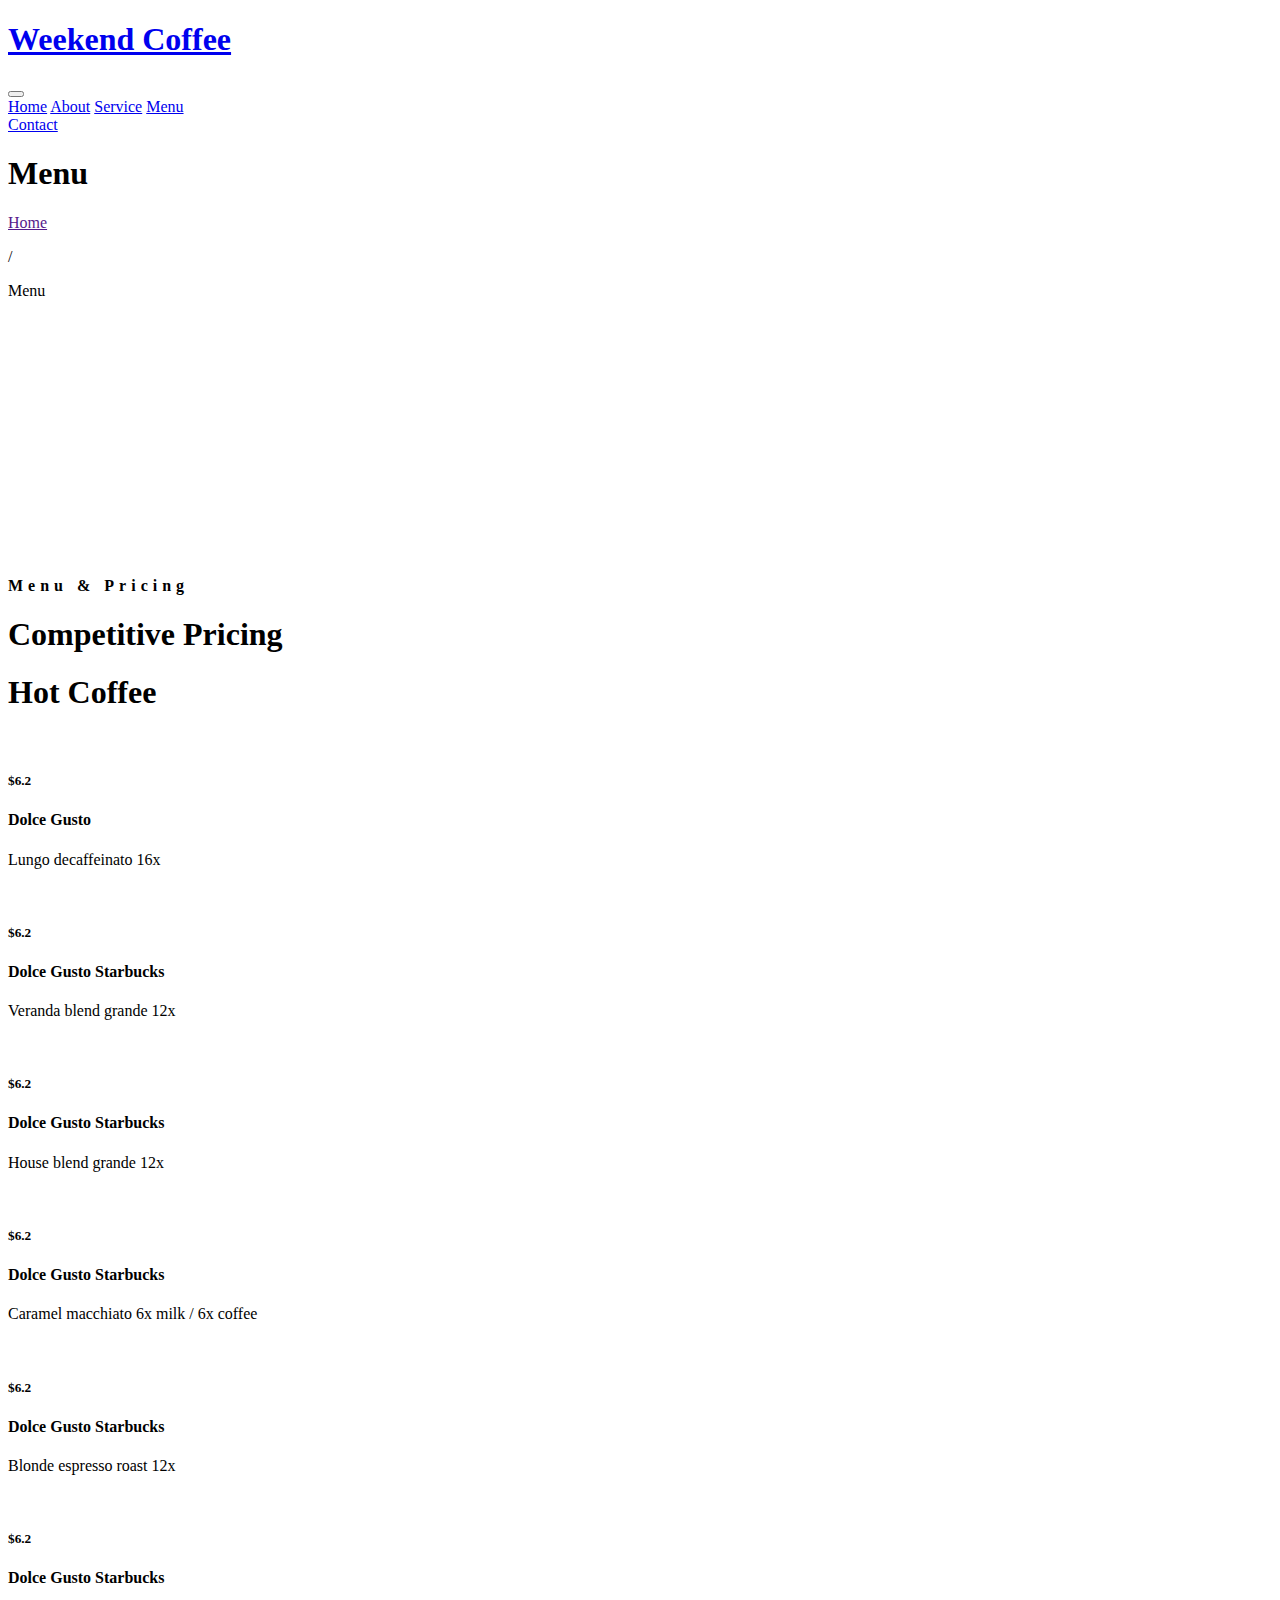
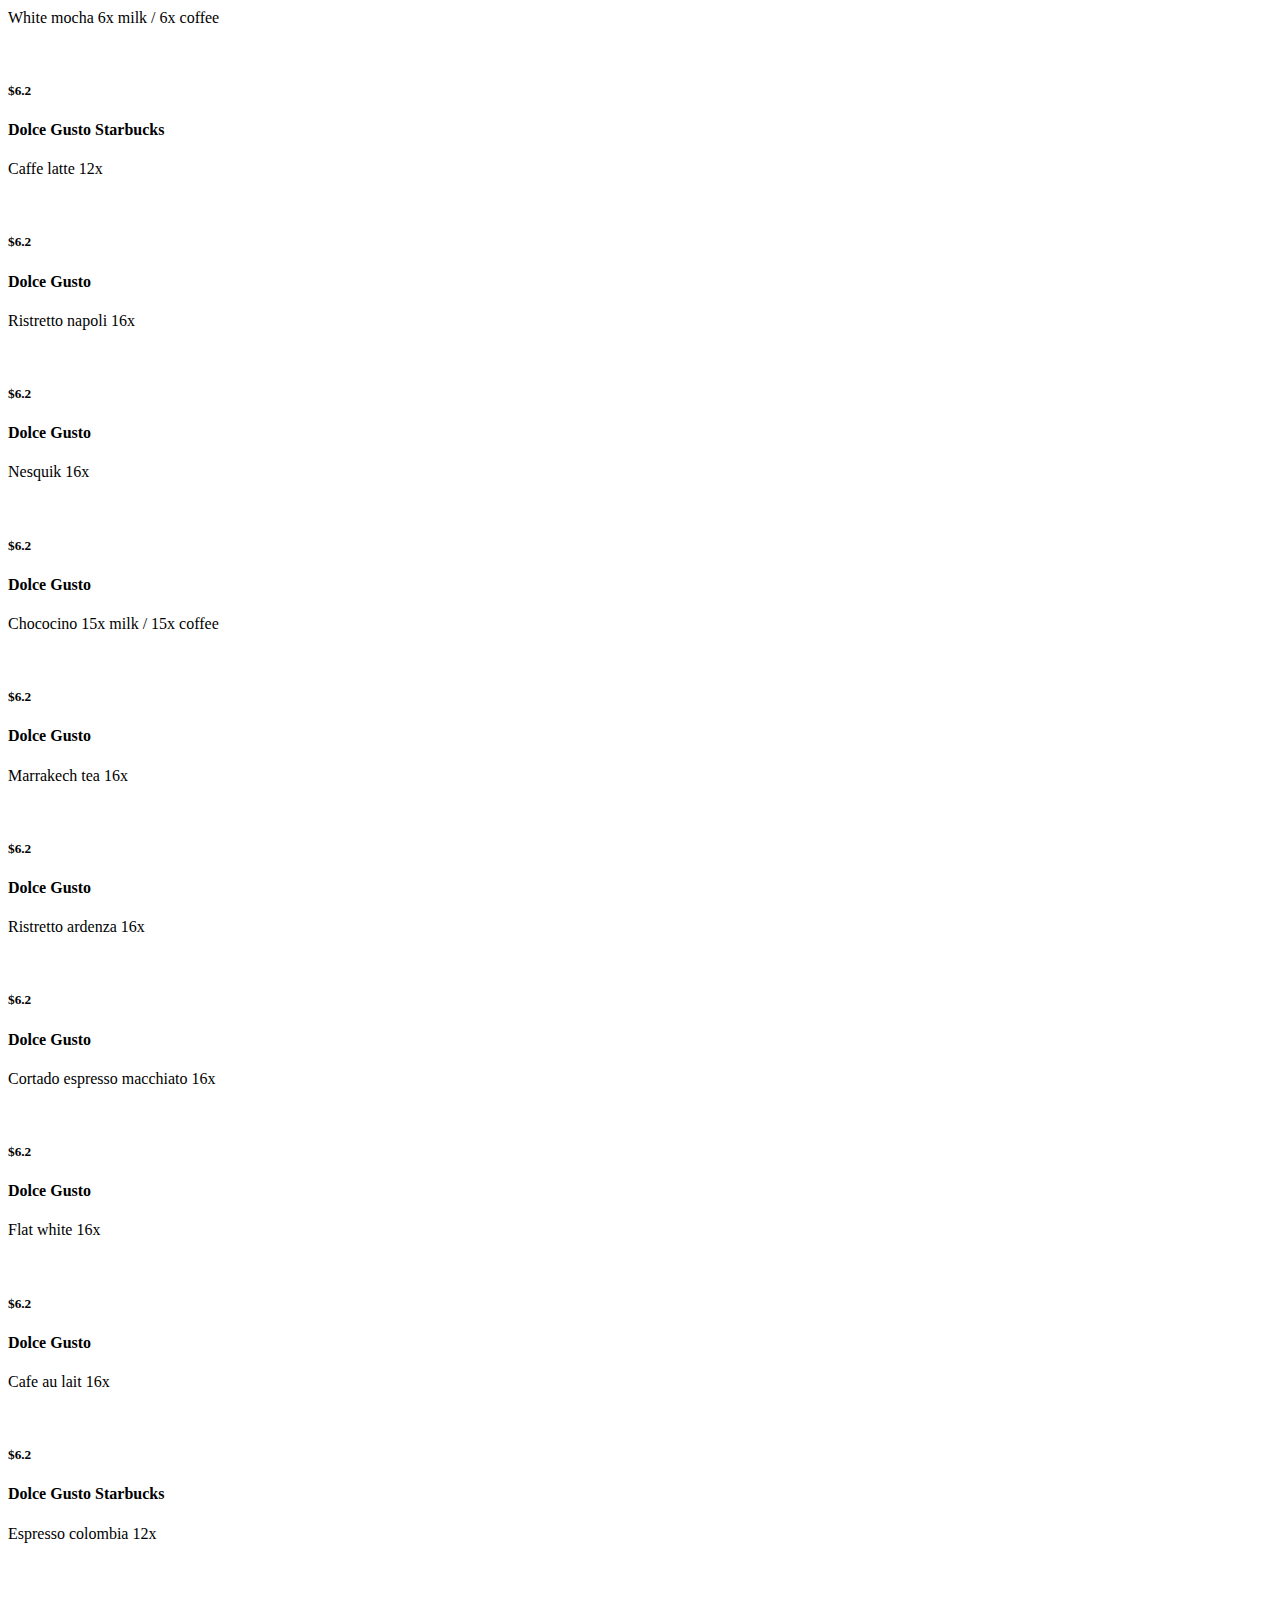
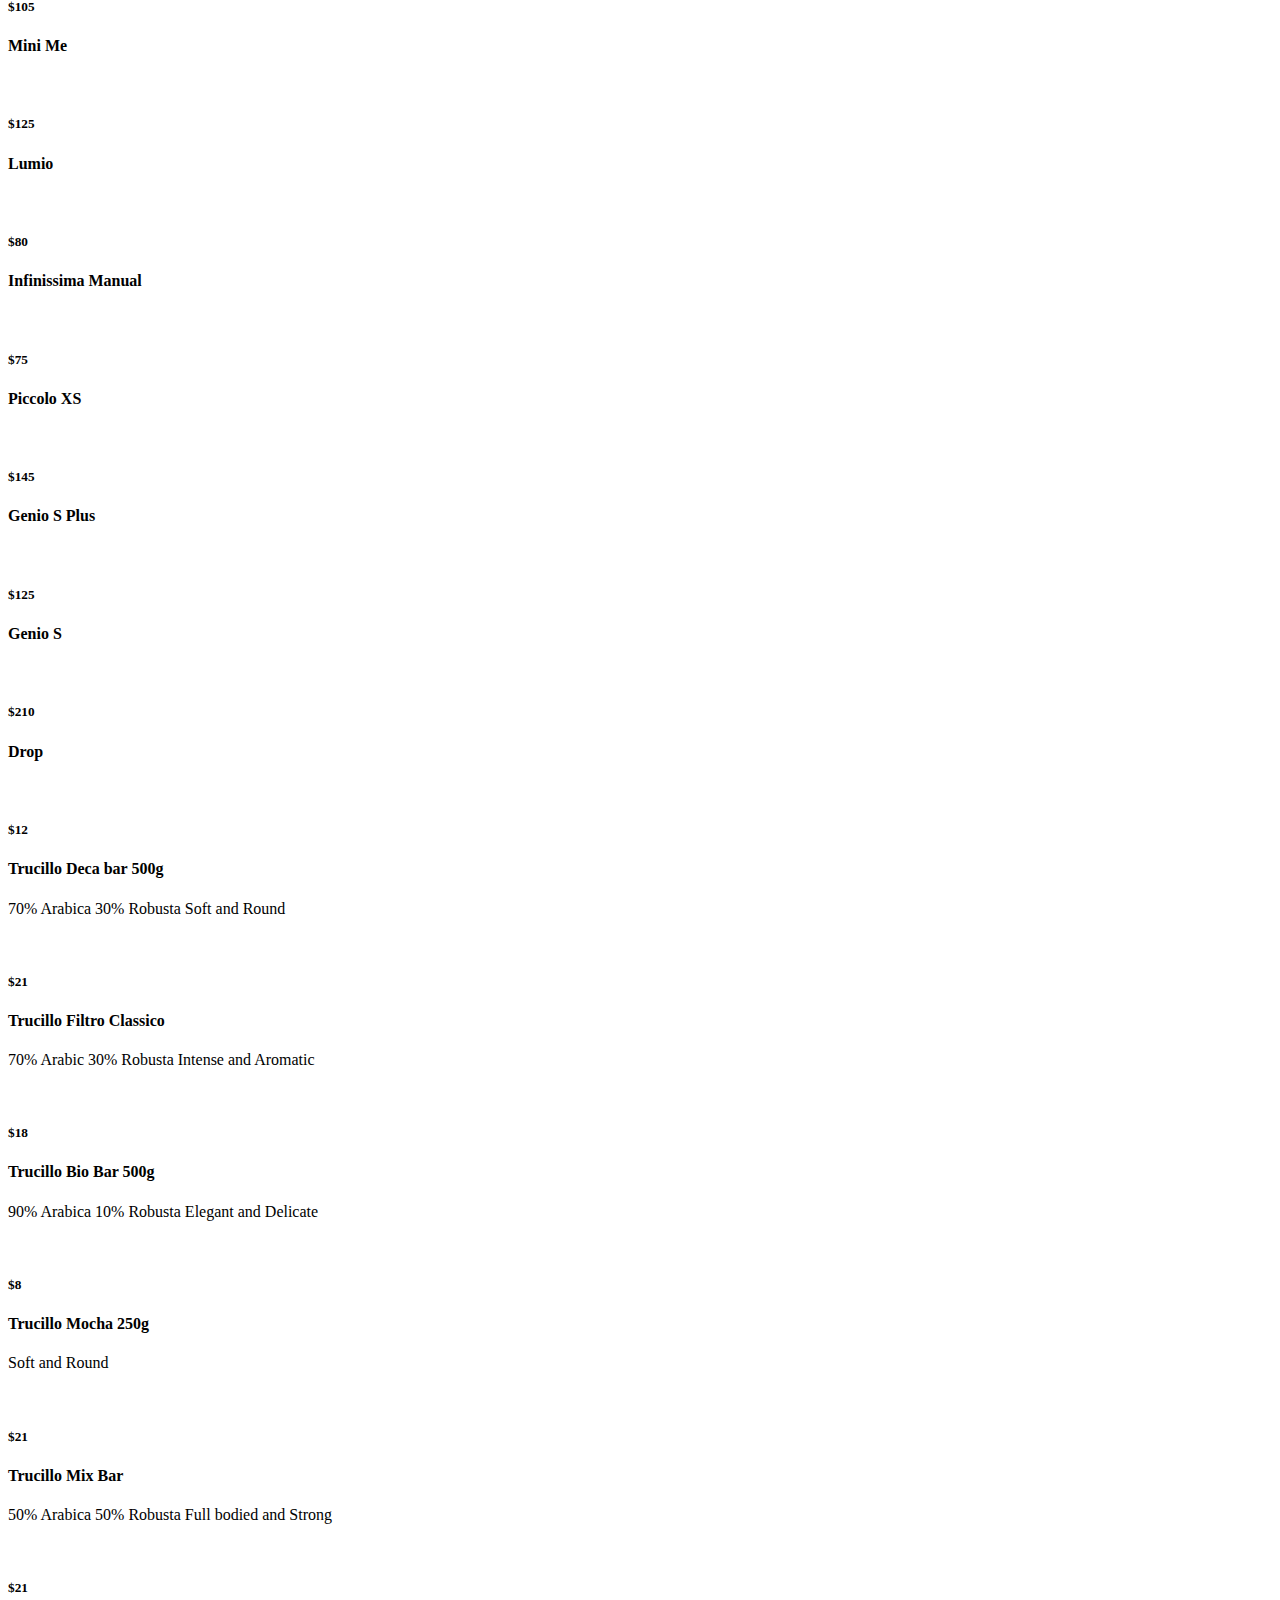
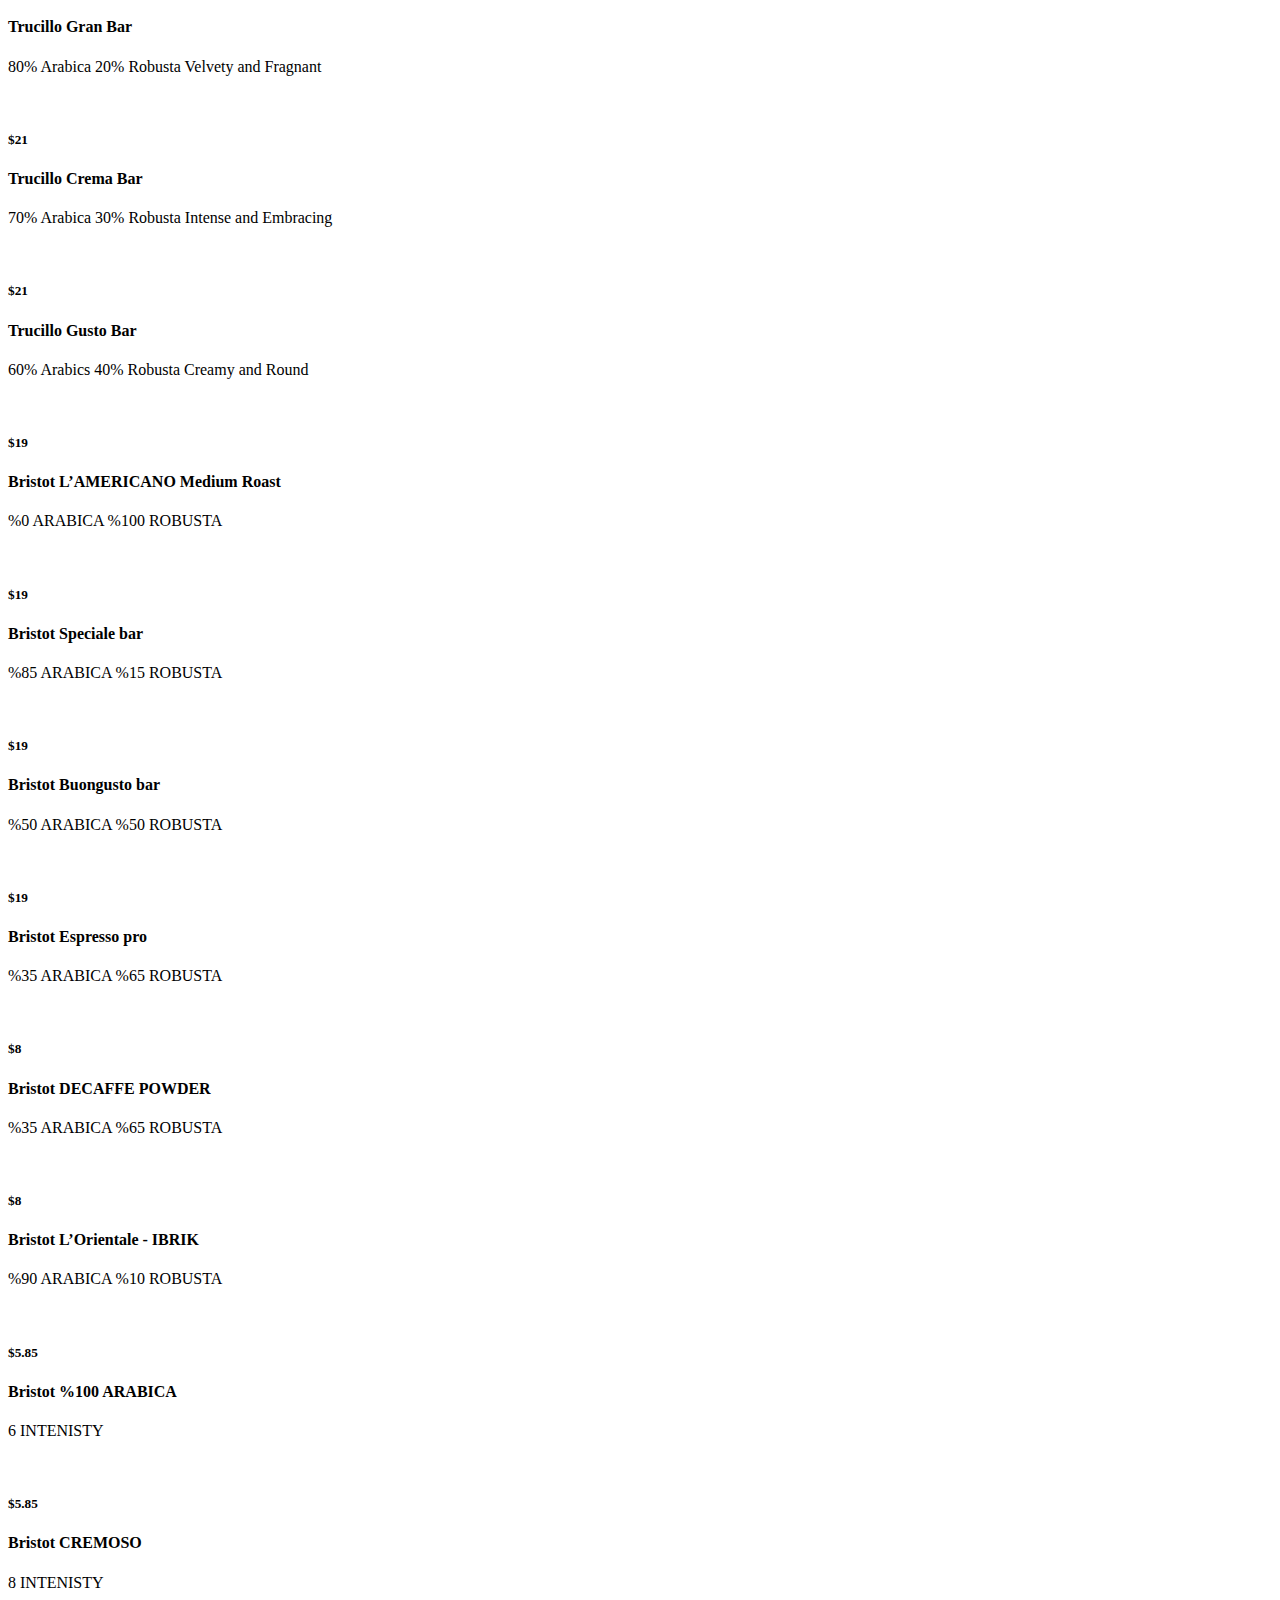
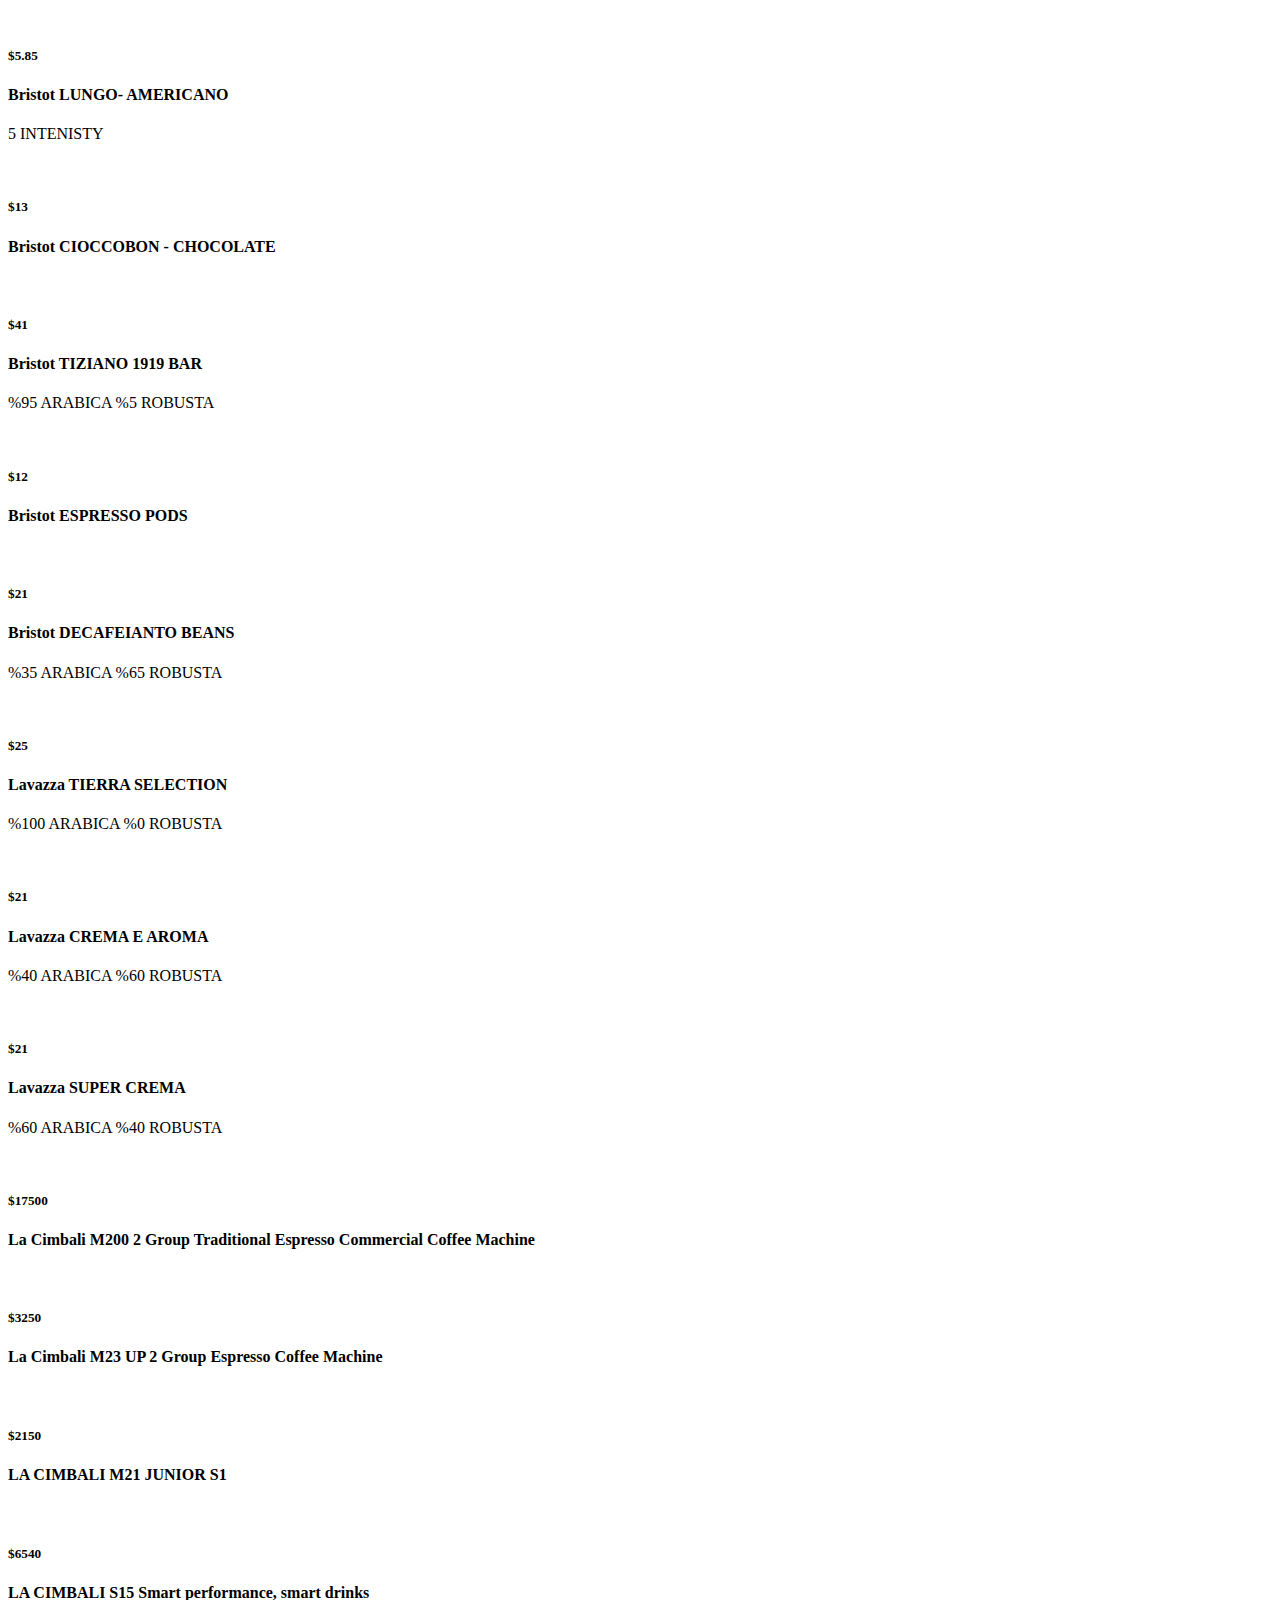
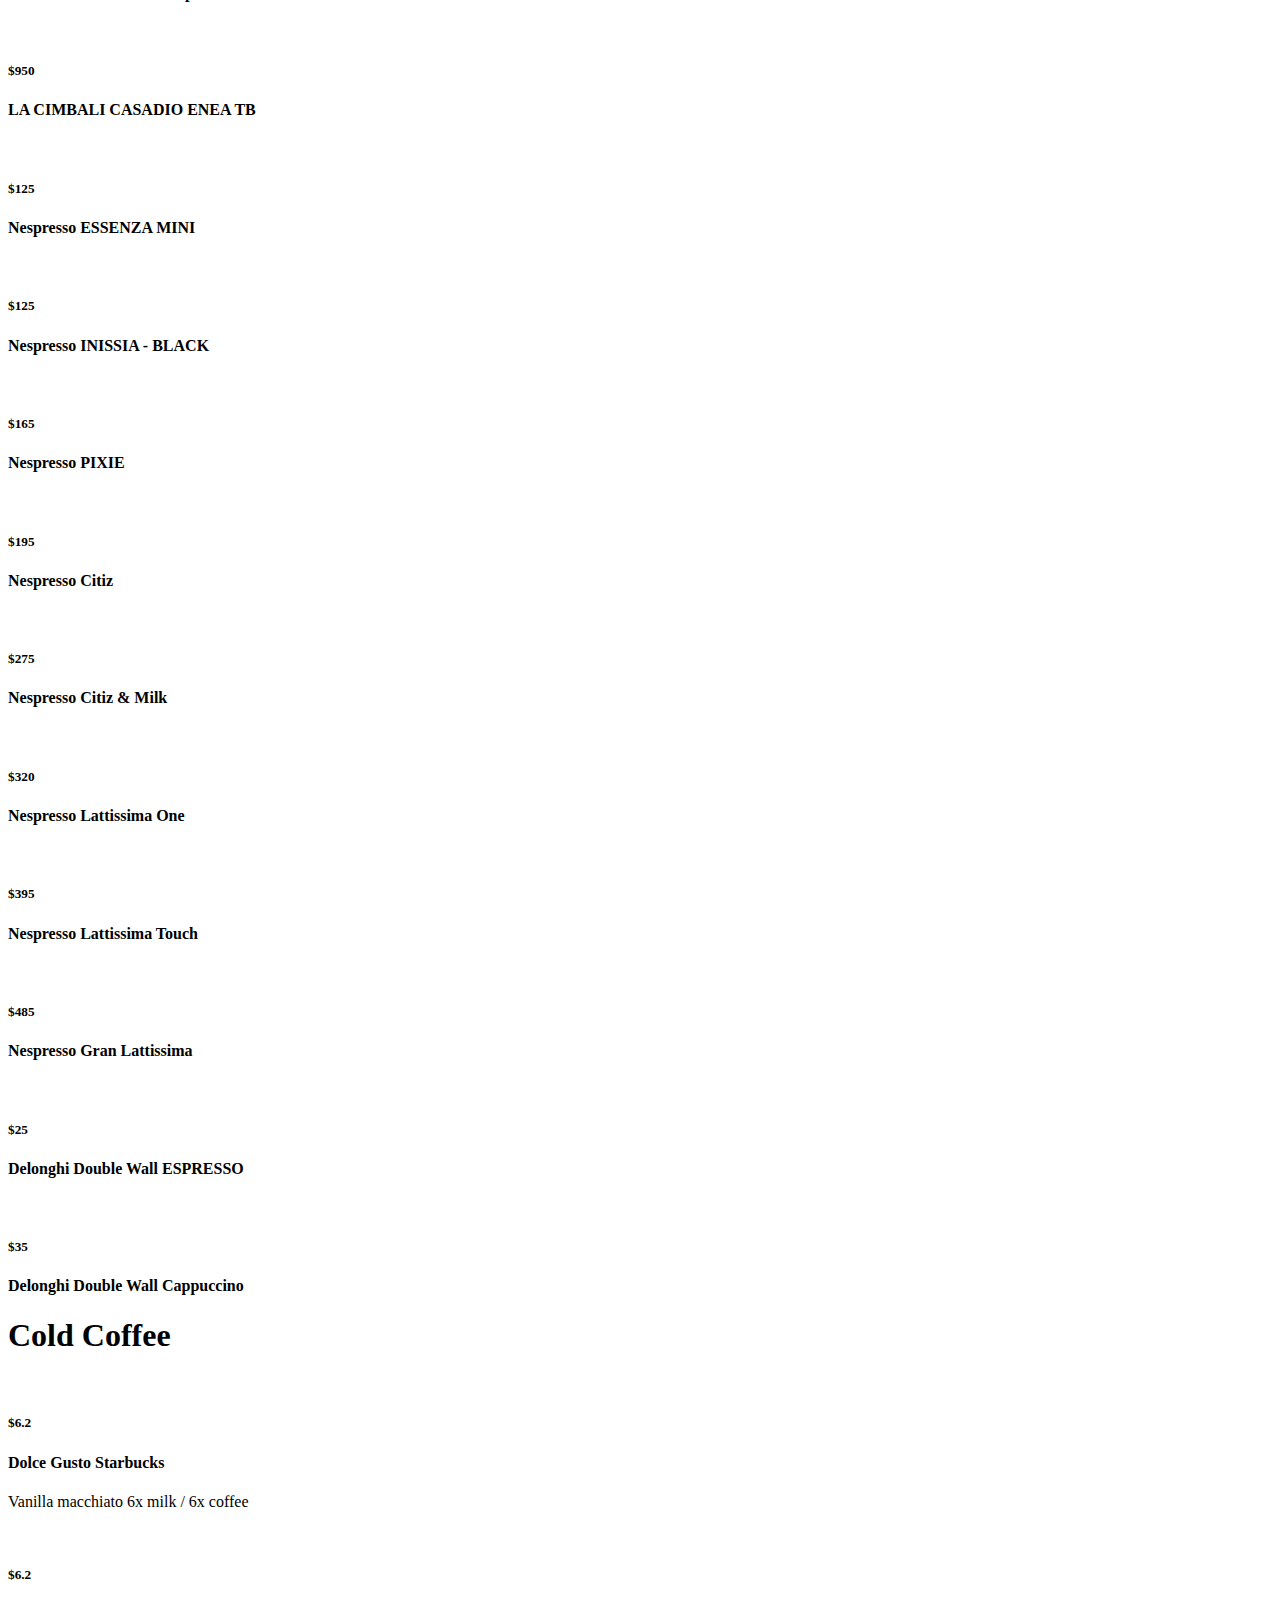
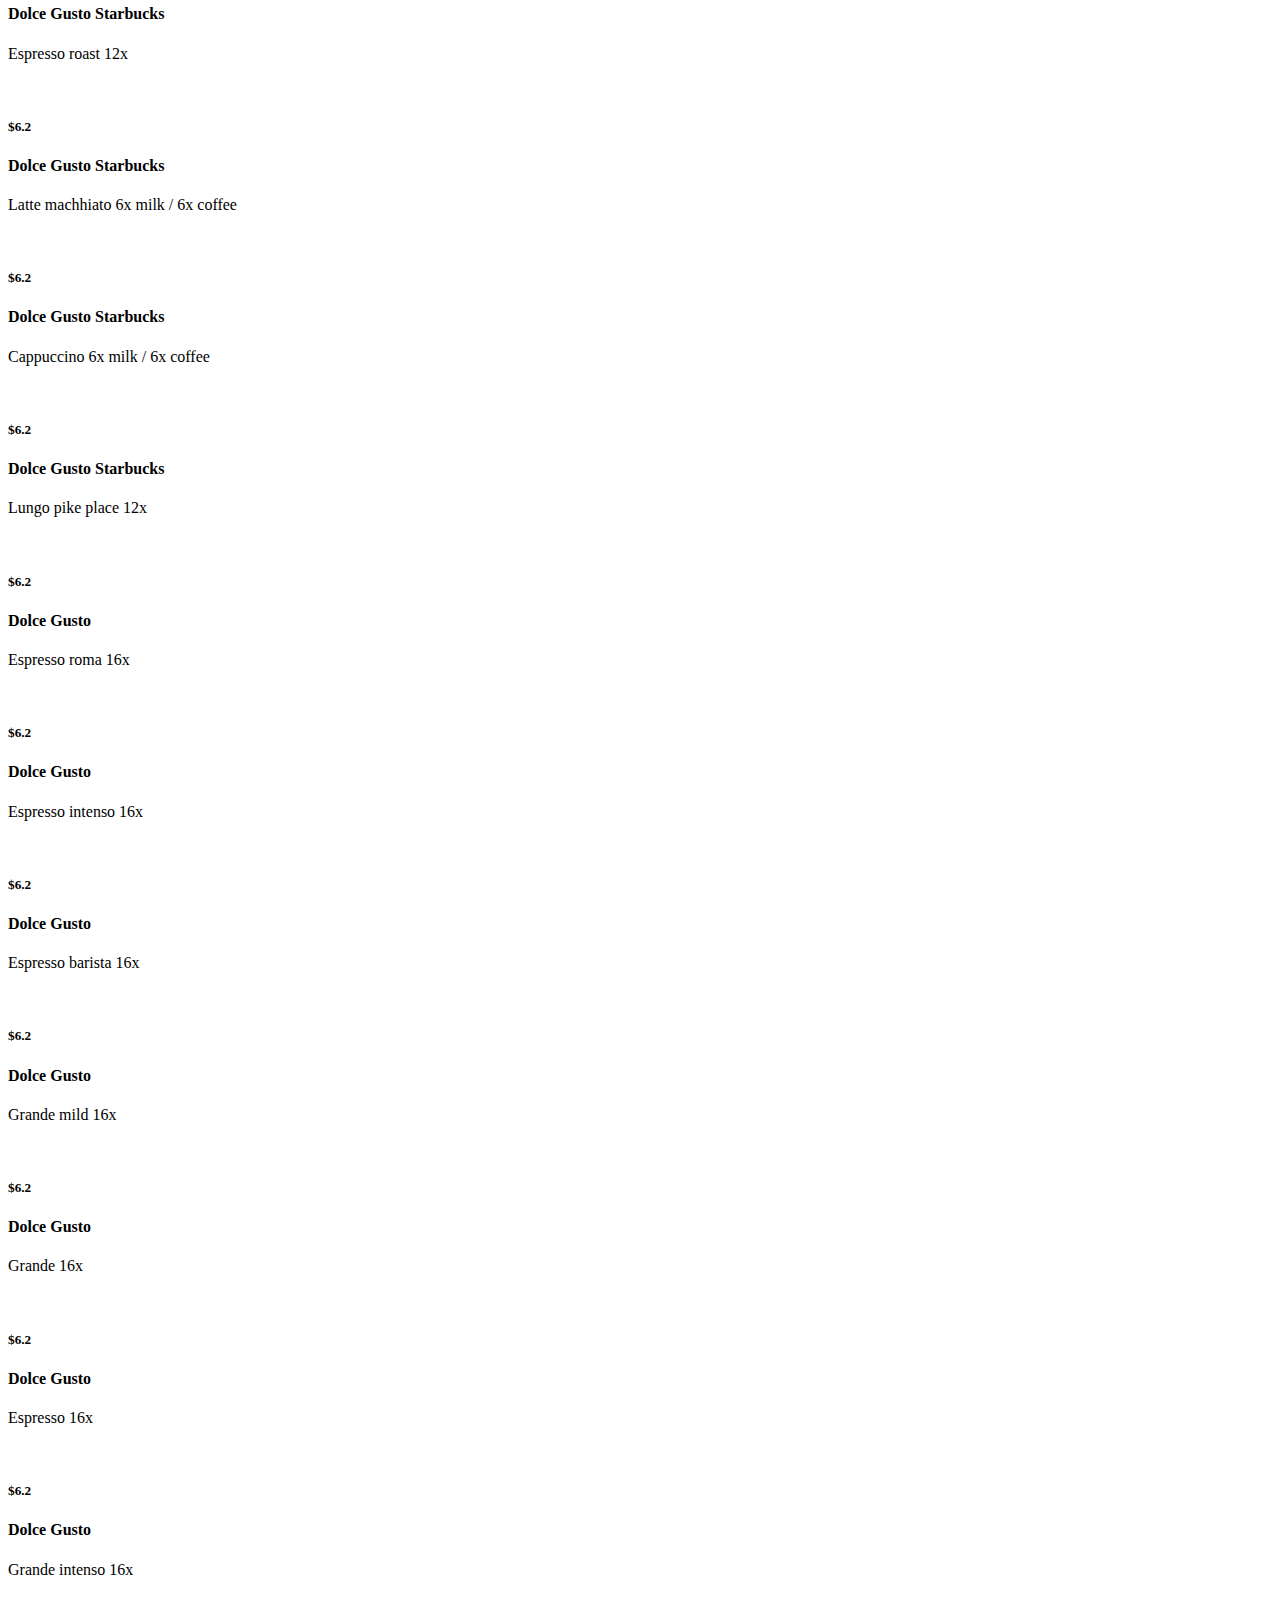
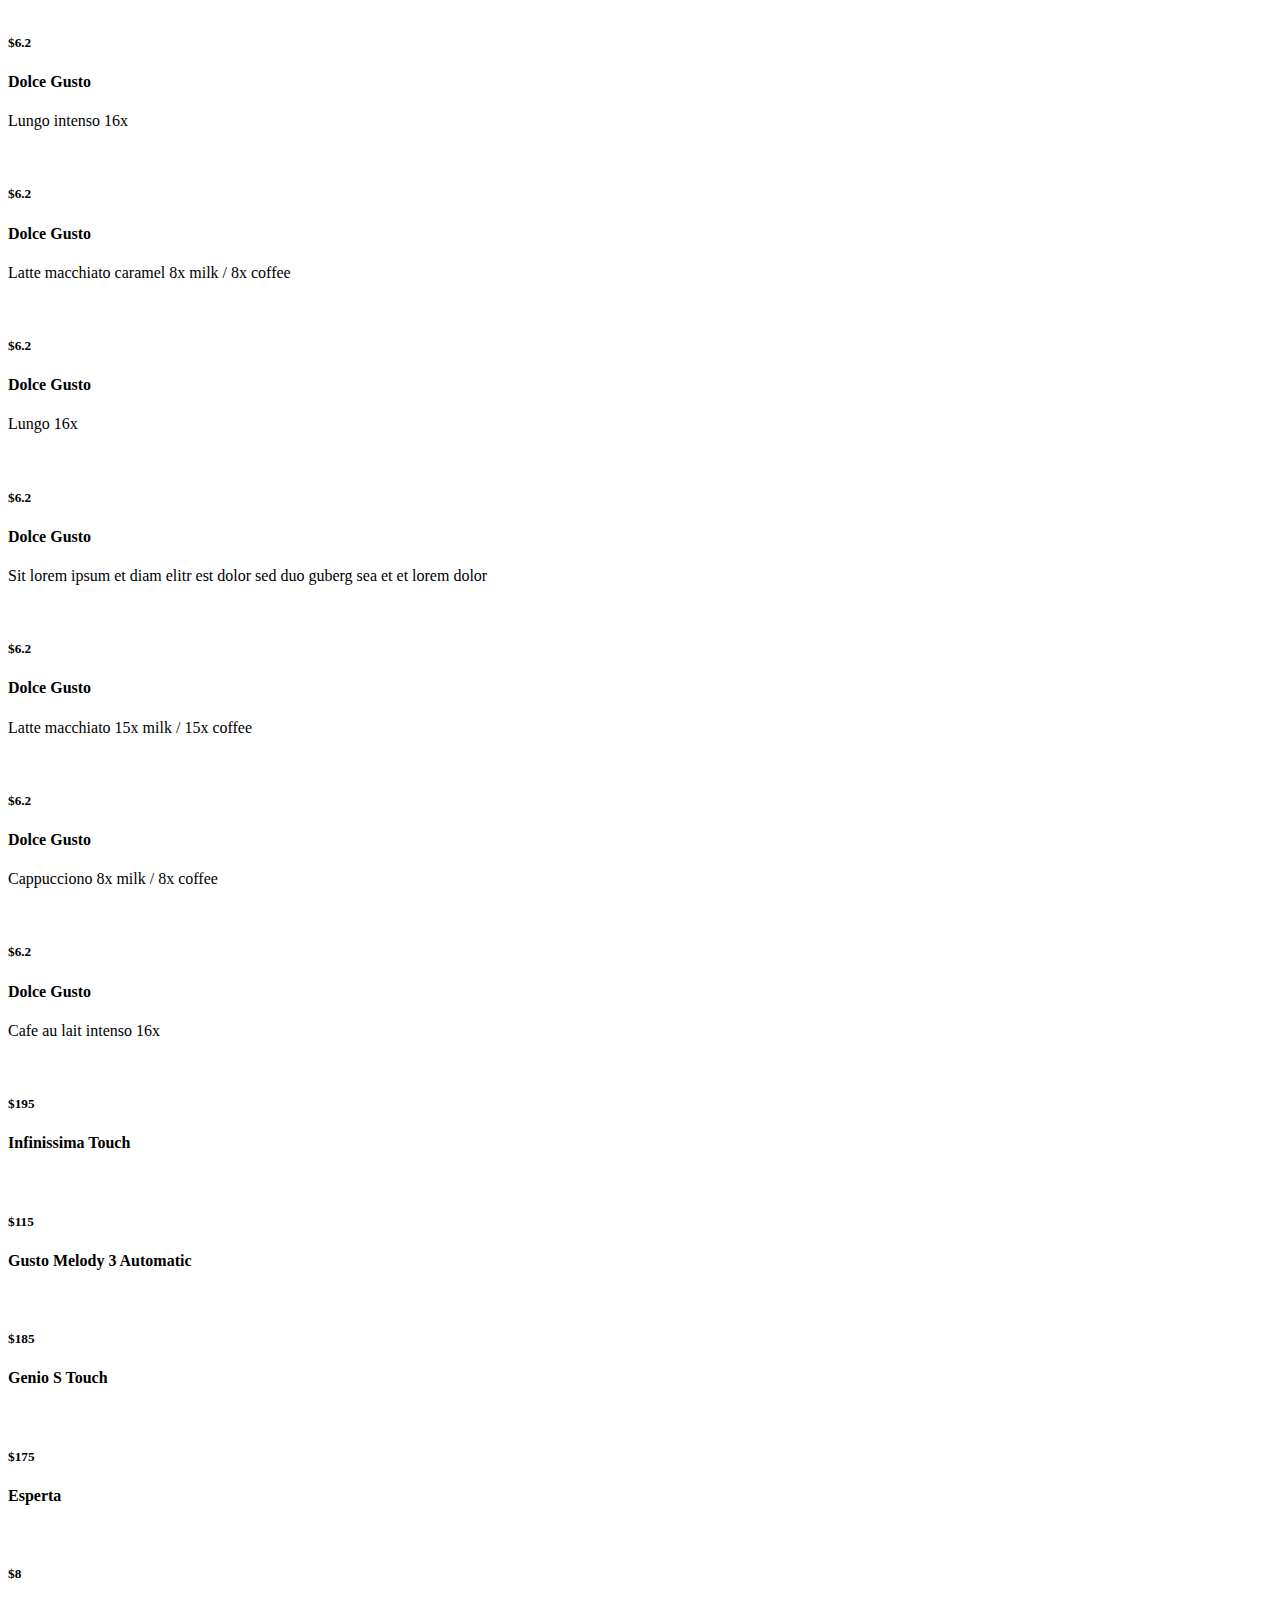
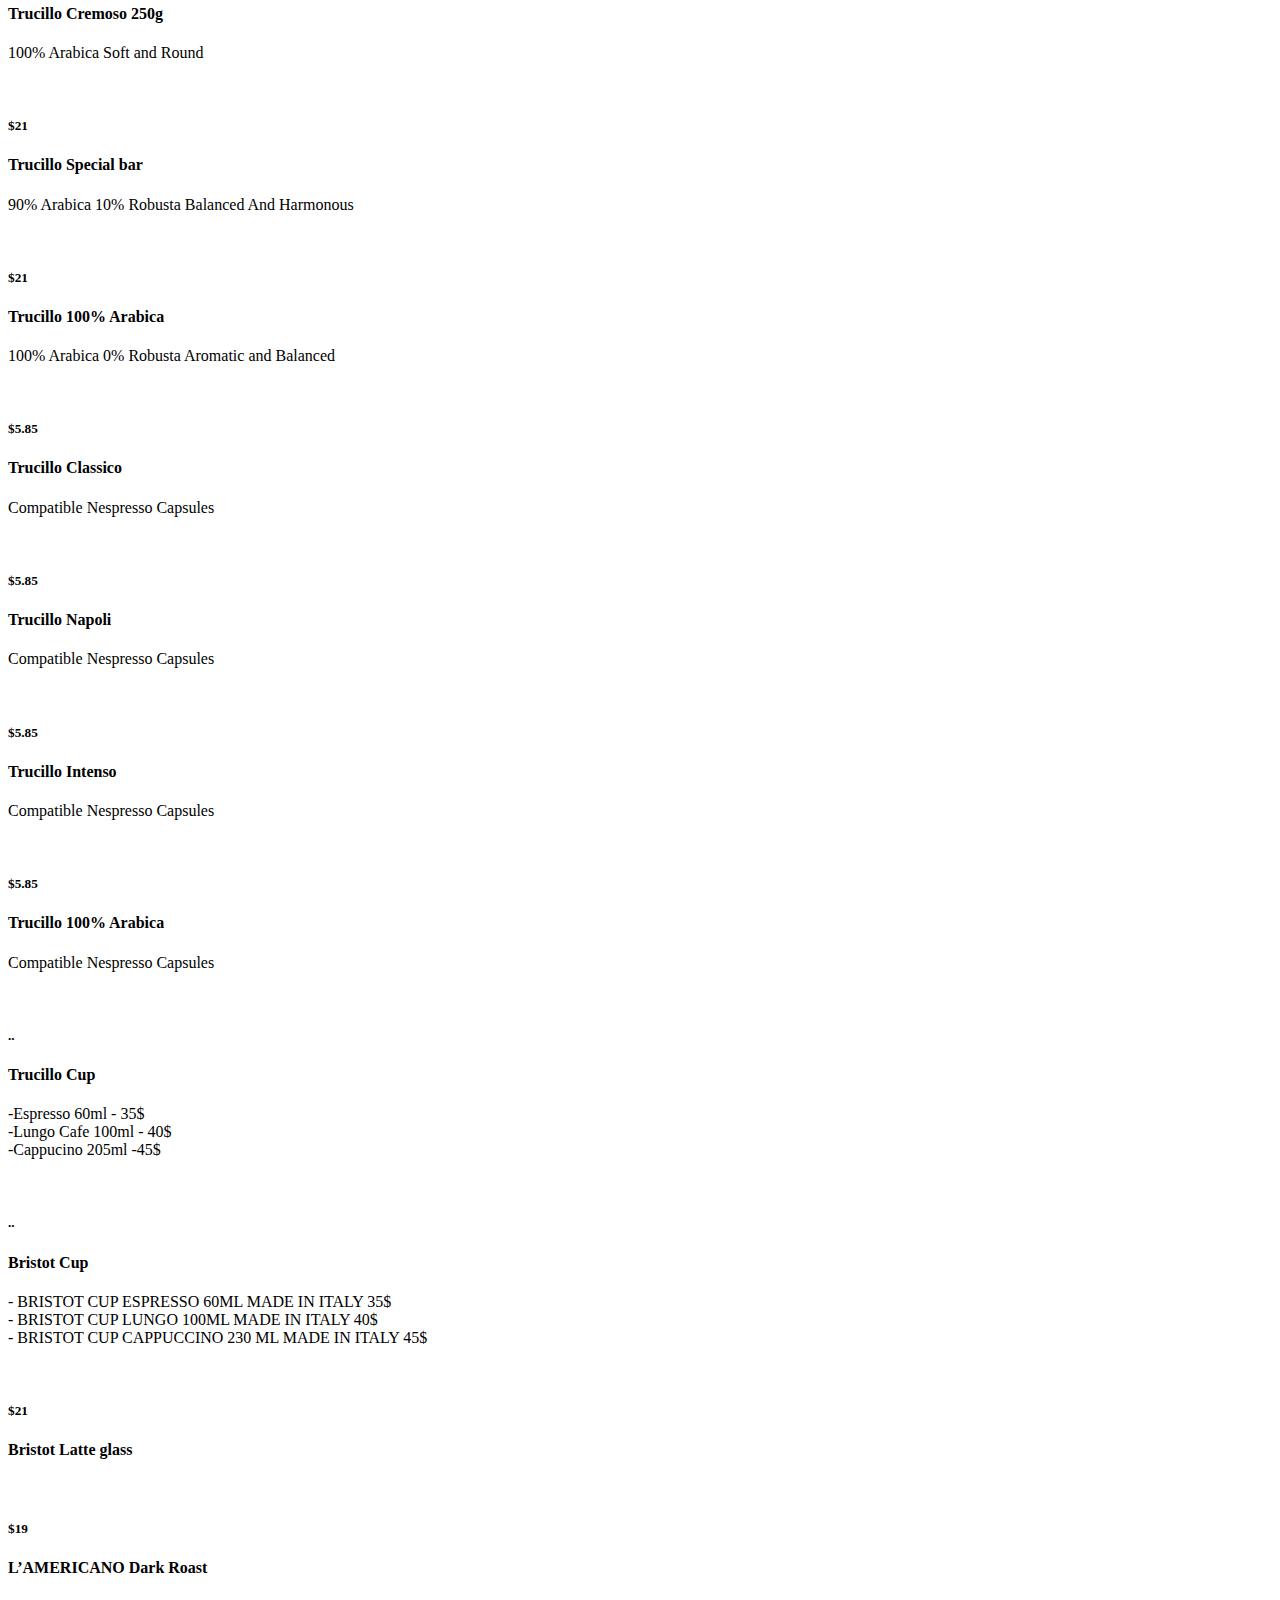
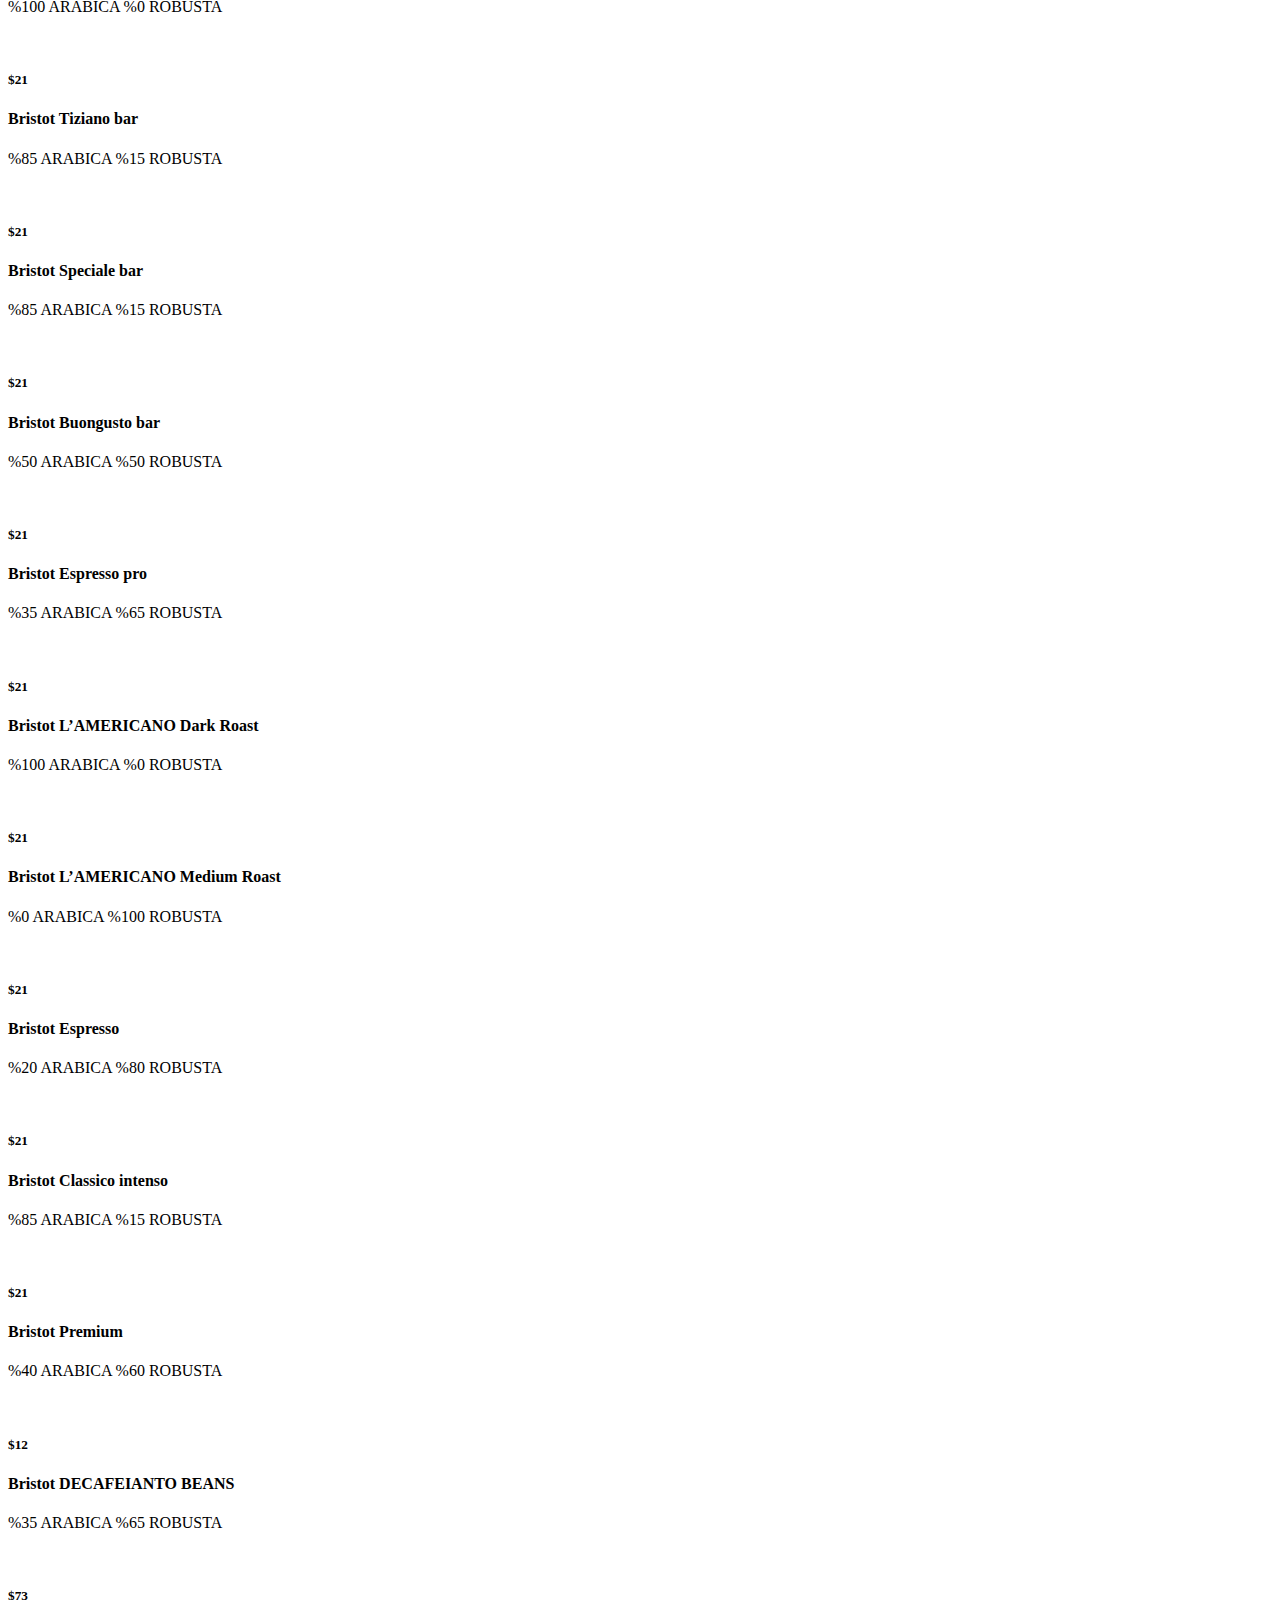
==== menu.html @ 2c875b3a "Add files via upload" ====
<!DOCTYPE html>
<html lang="en">

<head>
    <meta charset="utf-8">
    <title>Weekend Coffee</title>
    <meta content="width=device-width, initial-scale=1.0" name="viewport">
    <meta content="Free Website Template" name="keywords">
    <meta content="Free Website Template" name="description">

    <!-- Favicon -->
    <link href="img/favicon.ico" rel="icon">

    <!-- Google Font -->
    <link rel="preconnect" href="https://fonts.gstatic.com">
    <link href="https://fonts.googleapis.com/css2?family=Montserrat:wght@200;400&family=Roboto:wght@400;500;700&display=swap" rel="stylesheet"> 

    <!-- Font Awesome -->
    <link href="https://cdnjs.cloudflare.com/ajax/libs/font-awesome/5.10.0/css/all.min.css" rel="stylesheet">

    <!-- Libraries Stylesheet -->
    <link href="lib/owlcarousel/assets/owl.carousel.min.css" rel="stylesheet">
    <link href="lib/tempusdominus/css/tempusdominus-bootstrap-4.min.css" rel="stylesheet" />

    <!-- Customized Bootstrap Stylesheet -->
    <link href="css/style.min.css" rel="stylesheet">
</head>

<body>
    <!-- Navbar Start -->
    <div class="container-fluid p-0 nav-bar">
        <nav class="navbar navbar-expand-lg bg-none navbar-dark py-3">
            <a href="index.html" class="navbar-brand px-lg-4 m-0">
                <h1 class="m-0 display-4 text-uppercase text-white">Weekend Coffee</h1>
            </a>
            <button type="button" class="navbar-toggler" data-toggle="collapse" data-target="#navbarCollapse">
                <span class="navbar-toggler-icon"></span>
            </button>
            <div class="collapse navbar-collapse justify-content-between" id="navbarCollapse">
                <div class="navbar-nav ml-auto p-4">
                    <a href="index.html" class="nav-item nav-link">Home</a>
                    <a href="about.html" class="nav-item nav-link">About</a>
                    <a href="service.html" class="nav-item nav-link">Service</a>
                    <a href="menu.html" class="nav-item nav-link active">Menu</a>
                    
                    </div>
                    <a href="contact.html" class="nav-item nav-link">Contact</a>
                </div>
            </div>
        </nav>
    </div>
    <!-- Navbar End -->


    <!-- Page Header Start -->
    <div class="container-fluid page-header mb-5 position-relative overlay-bottom">
        <div class="d-flex flex-column align-items-center justify-content-center pt-0 pt-lg-5" style="min-height: 400px">
            <h1 class="display-4 mb-3 mt-0 mt-lg-5 text-white text-uppercase">Menu</h1>
            <div class="d-inline-flex mb-lg-5">
                <p class="m-0 text-white"><a class="text-white" href="">Home</a></p>
                <p class="m-0 text-white px-2">/</p>
                <p class="m-0 text-white">Menu</p>
            </div>
        </div>
    </div>
    <!-- Page Header End -->


    <!-- Menu Start -->
    <div class="container-fluid pt-5">
        <div class="container">
            <div class="section-title">
                <h4 class="text-primary text-uppercase" style="letter-spacing: 5px;">Menu & Pricing</h4>
                <h1 class="display-4">Competitive Pricing</h1>
            </div>
            <div class="row">
                <div class="col-lg-6">
                    <h1 class="mb-5">Hot Coffee</h1>
                    <div class="row align-items-center mb-5">
                        <div class="col-4 col-sm-3">
                            <img class="" src="img/menu-1.jpg" alt="" style="width: 120px; ">
                            <h5 class="menu-price">$6.2</h5>
                        </div>
                        <div class="col-8 col-sm-9">
                            <h4>Dolce Gusto</h4>
                            <p class="m-0">Lungo decaffeinato 16x</p>
                        </div>
                    </div>
                    <div class="row align-items-center mb-5">
                        <div class="col-4 col-sm-3">
                            <img class="" src="img/menu-2.jpg" alt="" style="width: 120px; ">
                            <h5 class="menu-price">$6.2</h5>
                        </div>
                        <div class="col-8 col-sm-9">
                            <h4>Dolce Gusto Starbucks</h4>
                            <p class="m-0">Veranda blend grande 12x</p>
                        </div>
                    </div>
                    <div class="row align-items-center mb-5">
                        <div class="col-4 col-sm-3">
                            <img class="" src="img/menu-3.jpg" alt="" style="width: 120px; ">
                            <h5 class="menu-price">$6.2</h5>
                        </div>
                        <div class="col-8 col-sm-9">
                            <h4>Dolce Gusto Starbucks</h4>
                            <p class="m-0">House blend grande 12x</p>
                        </div>
                    </div>
                    <div class="row align-items-center mb-5">
                        <div class="col-4 col-sm-3">
                            <img class="" src="img/menu-4.jpg" alt="" style="width: 120px; ">
                            <h5 class="menu-price">$6.2</h5>
                        </div>
                        <div class="col-8 col-sm-9">
                            <h4>Dolce Gusto Starbucks</h4>
                            <p class="m-0">Caramel macchiato 6x milk / 6x coffee</p>
                        </div>
                    </div>
                    <div class="row align-items-center mb-5">
                        <div class="col-4 col-sm-3">
                            <img class="" src="img/menu-5.jpg" alt="" style="width: 120px; ">
                            <h5 class="menu-price">$6.2</h5>
                        </div>
                        <div class="col-8 col-sm-9">
                            <h4>Dolce Gusto Starbucks</h4>
                            <p class="m-0">Blonde espresso roast 12x</p>
                        </div>
                    </div>
                    <div class="row align-items-center mb-5">
                        <div class="col-4 col-sm-3">
                            <img class="" src="img/menu-6.jpg" alt="" style="width: 120px; ">
                            <h5 class="menu-price">$6.2</h5>
                        </div>
                        <div class="col-8 col-sm-9">
                            <h4>Dolce Gusto Starbucks</h4>
                            <p class="m-0">White mocha 6x milk / 6x coffee</p>
                        </div>
                    </div>
                    <div class="row align-items-center mb-5">
                        <div class="col-4 col-sm-3">
                            <img class="" src="img/menu-7.jpg" alt="" style="width: 120px; ">
                            <h5 class="menu-price">$6.2</h5>
                        </div>
                        <div class="col-8 col-sm-9">
                            <h4>Dolce Gusto Starbucks</h4>
                            <p class="m-0">Caffe latte 12x</p>
                        </div>
                    </div>
                    <div class="row align-items-center mb-5">
                        <div class="col-4 col-sm-3">
                            <img class="" src="img/menu-8.jpg" alt="" style="width: 120px; ">
                            <h5 class="menu-price">$6.2</h5>
                        </div>
                        <div class="col-8 col-sm-9">
                            <h4>Dolce Gusto </h4>
                            <p class="m-0">Ristretto napoli 16x</p>
                        </div>
                    </div>
                    <div class="row align-items-center mb-5">
                        <div class="col-4 col-sm-3">
                            <img class="" src="img/menu-9.jpg" alt="" style="width: 120px; ">
                            <h5 class="menu-price">$6.2</h5>
                        </div>
                        <div class="col-8 col-sm-9">
                            <h4>Dolce Gusto  </h4>
                            <p class="m-0">Nesquik 16x</p>
                        </div>
                    </div>
                    <div class="row align-items-center mb-5">
                        <div class="col-4 col-sm-3">
                            <img class="" src="img/menu-10.jpg" alt="" style="width: 120px; ">
                            <h5 class="menu-price">$6.2</h5>
                        </div>
                        <div class="col-8 col-sm-9">
                            <h4>Dolce Gusto</h4>
                            <p class="m-0">Chococino 15x milk / 15x coffee</p>
                        </div>
                    </div>
                    <div class="row align-items-center mb-5">
                        <div class="col-4 col-sm-3">
                            <img class="" src="img/menu-11.jpg" alt="" style="width: 120px; ">
                            <h5 class="menu-price">$6.2</h5>
                        </div>
                        <div class="col-8 col-sm-9">
                            <h4>Dolce Gusto</h4>
                            <p class="m-0">Marrakech tea 16x</p>
                        </div>
                    </div>
                    <div class="row align-items-center mb-5">
                        <div class="col-4 col-sm-3">
                            <img class="" src="img/menu-12.jpg" alt="" style="width: 120px; ">
                            <h5 class="menu-price">$6.2</h5>
                        </div>
                        <div class="col-8 col-sm-9">
                            <h4>Dolce Gusto</h4>
                            <p class="m-0">Ristretto ardenza 16x</p>
                        </div>
                    </div>
                    <div class="row align-items-center mb-5">
                        <div class="col-4 col-sm-3">
                            <img class="" src="img/menu-13.jpg" alt="" style="width: 120px; ">
                            <h5 class="menu-price">$6.2</h5>
                        </div>
                        <div class="col-8 col-sm-9">
                            <h4>Dolce Gusto</h4>
                            <p class="m-0">Cortado espresso macchiato 16x</p>
                        </div>
                    </div>
                    <div class="row align-items-center mb-5">
                        <div class="col-4 col-sm-3">
                            <img class="" src="img/menu-14.jpg" alt="" style="width: 120px; ">
                            <h5 class="menu-price">$6.2</h5>
                        </div>
                        <div class="col-8 col-sm-9">
                            <h4>Dolce Gusto</h4>
                            <p class="m-0">Flat white 16x</p>
                        </div>
                    </div>
                    <div class="row align-items-center mb-5">
                        <div class="col-4 col-sm-3">
                            <img class="" src="img/menu-15.jpg" alt="" style="width: 120px; ">
                            <h5 class="menu-price">$6.2</h5>
                        </div>
                        <div class="col-8 col-sm-9">
                            <h4>Dolce Gusto</h4>
                            <p class="m-0">Cafe au lait 16x</p>
                        </div>
                    </div>
                    <div class="row align-items-center mb-5">
                        <div class="col-4 col-sm-3">
                            <img class="" src="img/menu-16.jpg" alt="" style="width: 120px; ">
                            <h5 class="menu-price">$6.2</h5>
                        </div>
                        <div class="col-8 col-sm-9">
                            <h4>Dolce Gusto Starbucks</h4>
                            <p class="m-0">Espresso colombia 12x</p>
                        </div>
                    </div>
                    
                    <div class="row align-items-center mb-5">
                        <div class="col-4 col-sm-3">
                            <img class="" src="img/menu-37.jpg" alt="" style="width: 120px; ">
                            <h5 class="menu-price">$105</h5>
                        </div>
                        <div class="col-8 col-sm-9">
                            <h4>Mini Me</h4>
                            <p class="m-0"></p>
                        </div>
                    </div>
                    <div class="row align-items-center mb-5">
                        <div class="col-4 col-sm-3">
                            <img class="" src="img/menu-38.jpg" alt="" style="width: 120px; ">
                            <h5 class="menu-price">$125</h5>
                        </div>
                        <div class="col-8 col-sm-9">
                            <h4>Lumio</h4>
                            <p class="m-0"></p>
                        </div>
                    </div>
                    <div class="row align-items-center mb-5">
                        <div class="col-4 col-sm-3">
                            <img class="" src="img/menu-39.jpg" alt="" style="width: 120px; ">
                            <h5 class="menu-price">$80</h5>
                        </div>
                        <div class="col-8 col-sm-9">
                            <h4>Infinissima Manual</h4>
                            <p class="m-0"></p>
                        </div>
                    </div>
                    <div class="row align-items-center mb-5">
                        <div class="col-4 col-sm-3">
                            <img class="" src="img/menu-40.jpg" alt="" style="width: 120px; ">
                            <h5 class="menu-price">$75</h5>
                        </div>
                        <div class="col-8 col-sm-9">
                            <h4>Piccolo XS</h4>
                            <p class="m-0"></p>
                        </div>
                    </div>
                    <div class="row align-items-center mb-5">
                        <div class="col-4 col-sm-3">
                            <img class="" src="img/menu-41.jpg" alt="" style="width: 120px; ">
                            <h5 class="menu-price">$145</h5>
                        </div>
                        <div class="col-8 col-sm-9">
                            <h4>Genio S Plus</h4>
                            <p class="m-0"></p>
                        </div>
                    </div>
                    <div class="row align-items-center mb-5">
                        <div class="col-4 col-sm-3">
                            <img class="" src="img/menu-42.jpg" alt="" style="width: 120px; ">
                            <h5 class="menu-price">$125</h5>
                        </div>
                        <div class="col-8 col-sm-9">
                            <h4>Genio S</h4>
                            <p class="m-0"></p>
                        </div>
                    </div>
                    <div class="row align-items-center mb-5">
                        <div class="col-4 col-sm-3">
                            <img class="" src="img/menu-43.jpg" alt="" style="width: 120px; ">
                            <h5 class="menu-price">$210</h5>
                        </div>
                        <div class="col-8 col-sm-9">
                            <h4>Drop</h4>
                            <p class="m-0"></p>
                        </div>
                    </div>
                    <div class="row align-items-center mb-5">
                        <div class="col-4 col-sm-3">
                            <img class="" src="img/menu-49.jpg" alt="" style="width: 120px; ">
                            <h5 class="menu-price">$12</h5>
                        </div>
                        <div class="col-8 col-sm-9">
                            <h4>Trucillo Deca bar 500g</h4>
                            <p class="m-0">70% Arabica 30% Robusta Soft and Round</p>
                        </div>
                    </div>
                    <div class="row align-items-center mb-5">
                        <div class="col-4 col-sm-3">
                            <img class="" src="img/menu-50.jpg" alt="" style="width: 120px; ">
                            <h5 class="menu-price">$21</h5>
                        </div>
                        <div class="col-8 col-sm-9">
                            <h4>Trucillo Filtro Classico</h4>
                            <p class="m-0">70% Arabic 30% Robusta Intense and Aromatic</p>
                        </div>
                    </div>
                    <div class="row align-items-center mb-5">
                        <div class="col-4 col-sm-3">
                            <img class="" src="img/menu-51.jpg" alt="" style="width: 120px; ">
                            <h5 class="menu-price">$18</h5>
                        </div>
                        <div class="col-8 col-sm-9">
                            <h4>Trucillo Bio Bar 500g</h4>
                            <p class="m-0">90% Arabica 10% Robusta Elegant and Delicate</p>
                        </div>
                    </div>
                    <div class="row align-items-center mb-5">
                        <div class="col-4 col-sm-3">
                            <img class="" src="img/menu-52.jpg" alt="" style="width: 120px; ">
                            <h5 class="menu-price">$8</h5>
                        </div>
                        <div class="col-8 col-sm-9">
                            <h4>Trucillo Mocha 250g</h4>
                            <p class="m-0"> Soft and Round</p>
                        </div>
                    </div>
                    <div class="row align-items-center mb-5">
                        <div class="col-4 col-sm-3">
                            <img class="" src="img/menu-53.jpg" alt="" style="width: 120px; ">
                            <h5 class="menu-price">$21</h5>
                        </div>
                        <div class="col-8 col-sm-9">
                            <h4>Trucillo Mix Bar</h4>
                            <p class="m-0">50% Arabica 50% Robusta Full bodied and Strong</p>
                        </div>
                    </div>
                    <div class="row align-items-center mb-5">
                        <div class="col-4 col-sm-3">
                            <img class="" src="img/menu-54.jpg" alt="" style="width: 120px; ">
                            <h5 class="menu-price">$21</h5>
                        </div>
                        <div class="col-8 col-sm-9">
                            <h4>Trucillo Gran Bar</h4>
                            <p class="m-0">80% Arabica 20% Robusta Velvety and Fragnant</p>
                        </div>
                    </div>
                    <div class="row align-items-center mb-5">
                        <div class="col-4 col-sm-3">
                            <img class="" src="img/menu-55.jpg" alt="" style="width: 120px; ">
                            <h5 class="menu-price">$21</h5>
                        </div>
                        <div class="col-8 col-sm-9">
                            <h4>Trucillo Crema Bar</h4>
                            <p class="m-0">70% Arabica 30% Robusta Intense and Embracing</p>
                        </div>
                    </div>
                    <div class="row align-items-center mb-5">
                        <div class="col-4 col-sm-3">
                            <img class="" src="img/menu-56.jpg" alt="" style="width: 120px; ">
                            <h5 class="menu-price">$21</h5>
                        </div>
                        <div class="col-8 col-sm-9">
                            <h4>Trucillo Gusto Bar</h4>
                            <p class="m-0"> 60% Arabics 40% Robusta Creamy and Round </p>
                        </div>
                    </div>
                    <div class="row align-items-center mb-5">
                        <div class="col-4 col-sm-3">
                            <img class="" src="img/menu-68.jpg" alt="" style="width: 120px; ">
                            <h5 class="menu-price">$19</h5>
                        </div>
                        <div class="col-8 col-sm-9">
                            <h4> Bristot L’AMERICANO Medium Roast</h4>
                            <p class="m-0"> %0 ARABICA
                                %100 ROBUSTA 
                               </p>
                        </div>
                    </div>
                    <div class="row align-items-center mb-5">
                        <div class="col-4 col-sm-3">
                            <img class="" src="img/menu-67.jpg" alt="" style="width: 120px; ">
                            <h5 class="menu-price">$19</h5>
                        </div>
                        <div class="col-8 col-sm-9">
                            <h4> Bristot Speciale bar</h4>
                            <p class="m-0"> %85 ARABICA
                                %15 ROBUSTA </p>
                        </div>
                    </div>
                    <div class="row align-items-center mb-5">
                        <div class="col-4 col-sm-3">
                            <img class="" src="img/menu-69.jpg" alt="" style="width: 120px; ">
                            <h5 class="menu-price">$19</h5>
                        </div>
                        <div class="col-8 col-sm-9">
                            <h4> Bristot Buongusto bar</h4>
                            <p class="m-0">  %50 ARABICA
                                %50 ROBUSTA </p>
                        </div>
                    </div>
                   
                    <div class="row align-items-center mb-5">
                        <div class="col-4 col-sm-3">
                            <img class="" src="img/menu-70.jpg" alt="" style="width: 120px; ">
                            <h5 class="menu-price">$19</h5>
                        </div>
                        <div class="col-8 col-sm-9">
                            <h4> Bristot Espresso pro</h4>
                            <p class="m-0"> %35 ARABICA
                                %65 ROBUSTA 
                                </p>
                        </div>
                    </div>
                    <div class="row align-items-center mb-5">
                        <div class="col-4 col-sm-3">
                            <img class="" src="img/menu-83.jpg" alt="" style="width: 120px; ">
                            <h5 class="menu-price">$8</h5>
                        </div>
                        <div class="col-8 col-sm-9">
                            <h4>  Bristot   DECAFFE POWDER</h4>
                            <p class="m-0">   %35 ARABICA
                                %65 ROBUSTA 
                                </p>
                        </div>
                    </div>
                    <div class="row align-items-center mb-5">
                        <div class="col-4 col-sm-3">
                            <img class="" src="img/menu-84.jpg" alt="" style="width: 120px; ">
                            <h5 class="menu-price">$8</h5>
                        </div>
                        <div class="col-8 col-sm-9">
                            <h4>  Bristot   L’Orientale - IBRIK</h4>
                            <p class="m-0">    %90 ARABICA
                                %10 ROBUSTA
                                </p>
                        </div>
                    </div>
                    <div class="row align-items-center mb-5">
                        <div class="col-4 col-sm-3">
                            <img class="" src="img/menu-85.jpg" alt="" style="width: 120px; ">
                            <h5 class="menu-price">$5.85</h5>
                        </div>
                        <div class="col-8 col-sm-9">
                            <h4>  Bristot  %100 ARABICA</h4>
                            <p class="m-0">   6 INTENISTY
                                </p>
                        </div>
                    </div>
                    <div class="row align-items-center mb-5">
                        <div class="col-4 col-sm-3">
                            <img class="" src="img/menu-86.jpg" alt="" style="width: 120px; ">
                            <h5 class="menu-price">$5.85</h5>
                        </div>
                        <div class="col-8 col-sm-9">
                            <h4>  Bristot  CREMOSO</h4>
                            <p class="m-0">    8 INTENISTY
                                </p>
                        </div>
                    </div>
                    <div class="row align-items-center mb-5">
                        <div class="col-4 col-sm-3">
                            <img class="" src="img/menu-87.jpg" alt="" style="width: 120px; ">
                            <h5 class="menu-price">$5.85</h5>
                        </div>
                        <div class="col-8 col-sm-9">
                            <h4>  Bristot   LUNGO- AMERICANO</h4>
                            <p class="m-0">    5 INTENISTY
                                </p>
                        </div>
                    </div>
                    <div class="row align-items-center mb-5">
                        <div class="col-4 col-sm-3">
                            <img class="" src="img/menu-88.jpg" alt="" style="width: 120px; ">
                            <h5 class="menu-price">$13</h5>
                        </div>
                        <div class="col-8 col-sm-9">
                            <h4>  Bristot   CIOCCOBON - CHOCOLATE</h4>
                            <p class="m-0">   
                                </p>
                        </div>
                    </div>
                    <div class="row align-items-center mb-5">
                        <div class="col-4 col-sm-3">
                            <img class="" src="img/menu-89.jpg" alt="" style="width: 120px; ">
                            <h5 class="menu-price">$41</h5>
                        </div>
                        <div class="col-8 col-sm-9">
                            <h4>  Bristot   TIZIANO 1919 BAR</h4>
                            <p class="m-0">    %95 ARABICA
                                %5 ROBUSTA
                                </p>
                        </div>
                    </div>
                    <div class="row align-items-center mb-5">
                        <div class="col-4 col-sm-3">
                            <img class="" src="img/menu-90.jpg" alt="" style="width: 120px; ">
                            <h5 class="menu-price">$12</h5>
                        </div>
                        <div class="col-8 col-sm-9">
                            <h4>  Bristot  ESPRESSO PODS</h4>
                            <p class="m-0">   
                                </p>
                        </div>
                    </div>
                    <div class="row align-items-center mb-5">
                        <div class="col-4 col-sm-3">
                            <img class="" src="img/menu-82.jpg" alt="" style="width: 120px; ">
                            <h5 class="menu-price">$21</h5>
                        </div>
                        <div class="col-8 col-sm-9">
                            <h4>  Bristot  DECAFEIANTO BEANS</h4>
                            <p class="m-0">   %35 ARABICA
                                %65 ROBUSTA 
                                </p>
                        </div>
                    </div>
                    <div class="row align-items-center mb-5">
                        <div class="col-4 col-sm-3">
                            <img class="" src="img/menu-95.jpg" alt="" style="width: 120px; ">
                            <h5 class="menu-price">$25</h5>
                        </div>
                        <div class="col-8 col-sm-9">
                            <h4>    Lavazza  TIERRA SELECTION</h4>
                            <p class="m-0">    %100 ARABICA
                                %0 ROBUSTA 
                                </p>
                        </div>
                    </div>
                    <div class="row align-items-center mb-5">
                        <div class="col-4 col-sm-3">
                            <img class="" src="img/menu-96.jpg" alt="" style="width: 120px; ">
                            <h5 class="menu-price">$21</h5>
                        </div>
                        <div class="col-8 col-sm-9">
                            <h4>    Lavazza   CREMA E AROMA</h4>
                            <p class="m-0">     %40 ARABICA
                                %60 ROBUSTA 
                                </p>
                        </div>
                    </div>
                    <div class="row align-items-center mb-5">
                        <div class="col-4 col-sm-3">
                            <img class="" src="img/menu-97.jpg" alt="" style="width: 120px; ">
                            <h5 class="menu-price">$21</h5>
                        </div>
                        <div class="col-8 col-sm-9">
                            <h4>    Lavazza   SUPER CREMA</h4>
                            <p class="m-0">    %60 ARABICA
                                %40 ROBUSTA
                                </p>
                        </div>
                    </div>
                    <div class="row align-items-center mb-5">
                        <div class="col-4 col-sm-3">
                            <img class="" src="img/menu-124.jpg" alt="" style="width: 120px; ">
                            <h5 class="menu-price">$17500</h5>
                        </div>
                        <div class="col-8 col-sm-9">
                            <h4>La Cimbali M200 2 Group Traditional Espresso Commercial Coffee Machine</h4>
                            <p class="m-0"></p>
                        </div>
                    </div>
                    <div class="row align-items-center mb-5">
                        <div class="col-4 col-sm-3">
                            <img class="" src="img/menu-123.jpg" alt="" style="width: 120px; ">
                            <h5 class="menu-price">$3250</h5>
                        </div>
                        <div class="col-8 col-sm-9">
                            <h4> La Cimbali M23 UP 2 Group Espresso Coffee Machine</h4>
                            <p class="m-0"></p>
                        </div>
                    </div>
                    <div class="row align-items-center mb-5">
                        <div class="col-4 col-sm-3">
                            <img class="" src="img/menu-122.jpg" alt="" style="width: 120px; ">
                            <h5 class="menu-price">$2150</h5>
                        </div>
                        <div class="col-8 col-sm-9">
                            <h4>LA CIMBALI M21 JUNIOR S1</h4>
                            <p class="m-0"></p>
                        </div>
                    </div>
                    <div class="row align-items-center mb-5">
                        <div class="col-4 col-sm-3">
                            <img class="" src="img/menu-121.jpg" alt="" style="width: 120px; ">
                            <h5 class="menu-price">$6540</h5>
                        </div>
                        <div class="col-8 col-sm-9">
                            <h4> LA CIMBALI S15 Smart performance, smart drinks</h4>
                            <p class="m-0"></p>
                        </div>
                    </div>
                    <div class="row align-items-center mb-5">
                        <div class="col-4 col-sm-3">
                            <img class="" src="img/menu-120.jpg" alt="" style="width: 120px; ">
                            <h5 class="menu-price">$950</h5>
                        </div>
                        <div class="col-8 col-sm-9">
                            <h4>LA CIMBALI CASADIO ENEA TB</h4>
                            <p class="m-0"></p>
                        </div>
                    </div>
                    <div class="row align-items-center mb-5">
                        <div class="col-4 col-sm-3">
                            <img class="" src="img/menu-105.jpg" alt="" style="width: 120px; ">
                            <h5 class="menu-price">$125</h5>
                        </div>
                        <div class="col-8 col-sm-9">
                            <h4>Nespresso ESSENZA MINI
                            </h4>
                            <p class="m-0"></p>
                        </div>
                    </div>
                    <div class="row align-items-center mb-5">
                        <div class="col-4 col-sm-3">
                            <img class="" src="img/menu-104.jpg" alt="" style="width: 120px; ">
                            <h5 class="menu-price">$125</h5>
                        </div>
                        <div class="col-8 col-sm-9">
                            <h4>Nespresso  INISSIA - BLACK
 
                            </h4>
                            <p class="m-0"></p>
                        </div>
                    </div>
                    <div class="row align-items-center mb-5">
                        <div class="col-4 col-sm-3">
                            <img class="" src="img/menu-103.jpg" alt="" style="width: 120px; ">
                            <h5 class="menu-price">$165</h5>
                        </div>
                        <div class="col-8 col-sm-9">
                            <h4>Nespresso PIXIE
                                
                            </h4>
                            <p class="m-0"></p>
                        </div>
                    </div>
                    <div class="row align-items-center mb-5">
                        <div class="col-4 col-sm-3">
                            <img class="" src="img/menu-102.jpg" alt="" style="width: 120px; ">
                            <h5 class="menu-price">$195</h5>
                        </div>
                        <div class="col-8 col-sm-9">
                            <h4>Nespresso  Citiz
                            </h4>
                            <p class="m-0"></p>
                        </div>
                    </div>
                    <div class="row align-items-center mb-5">
                        <div class="col-4 col-sm-3">
                            <img class="" src="img/menu-101.jpg" alt="" style="width: 120px; ">
                            <h5 class="menu-price">$275</h5>
                        </div>
                        <div class="col-8 col-sm-9">
                            <h4>Nespresso  Citiz & Milk
                            </h4>
                            <p class="m-0"></p>
                        </div>
                    </div>
                    <div class="row align-items-center mb-5">
                        <div class="col-4 col-sm-3">
                            <img class="" src="img/menu-100.jpg" alt="" style="width: 120px; ">
                            <h5 class="menu-price">$320</h5>
                        </div>
                        <div class="col-8 col-sm-9">
                            <h4>Nespresso  Lattissima One
                            </h4>
                            <p class="m-0"></p>
                        </div>
                    </div>
                    <div class="row align-items-center mb-5">
                        <div class="col-4 col-sm-3">
                            <img class="" src="img/menu-99.jpg" alt="" style="width: 120px; ">
                            <h5 class="menu-price">$395</h5>
                        </div>
                        <div class="col-8 col-sm-9">
                            <h4>Nespresso  Lattissima Touch
                            </h4>
                            <p class="m-0"></p>
                        </div>
                    </div>
                    <div class="row align-items-center mb-5">
                        <div class="col-4 col-sm-3">
                            <img class="" src="img/menu-98.jpg" alt="" style="width: 120px; ">
                            <h5 class="menu-price">$485</h5>
                        </div>
                        <div class="col-8 col-sm-9">
                            <h4>Nespresso  Gran Lattissima
                            </h4>
                            <p class="m-0"></p>
                        </div>
                    </div>
                    
                    <div class="row align-items-center mb-5">
                        <div class="col-4 col-sm-3">
                            <img class="" src="img/menu-126.jpg" alt="" style="width: 120px; ">
                            <h5 class="menu-price">$25</h5>
                        </div>
                        <div class="col-8 col-sm-9">
                            <h4>Delonghi  Double Wall ESPRESSO
                            </h4>
                            <p class="m-0"></p>
                        </div>
                    </div>
                    <div class="row align-items-center mb-5">
                        <div class="col-4 col-sm-3">
                            <img class="" src="img/menu-127.jpg" alt="" style="width: 120px; ">
                            <h5 class="menu-price">$35</h5>
                        </div>
                        <div class="col-8 col-sm-9">
                            <h4>Delonghi Double Wall Cappuccino
                            </h4>
                            <p class="m-0"></p>
                        </div>
                    </div>
                    
                    
                   
                    
                </div>
                <div class="col-lg-6">
                    <h1 class="mb-5">Cold Coffee</h1>
                    <div class="row align-items-center mb-5">
                        <div class="col-4 col-sm-3">
                            <img class="" src="img/menu-17.jpg" alt="" style="width: 120px; ">
                            <h5 class="menu-price">$6.2</h5>
                        </div>
                        <div class="col-8 col-sm-9">
                            <h4>Dolce Gusto Starbucks</h4>
                            <p class="m-0">Vanilla macchiato 6x milk / 6x coffee</p>
                        </div>
                    </div>
                    <div class="row align-items-center mb-5">
                        <div class="col-4 col-sm-3">
                            <img class="" src="img/menu-18.jpg" alt="" style="width: 120px; ">
                            <h5 class="menu-price">$6.2</h5>
                        </div>
                        <div class="col-8 col-sm-9">
                            <h4>Dolce Gusto Starbucks</h4>
                            <p class="m-0">Espresso roast 12x</p>
                        </div>
                    </div>
                    <div class="row align-items-center mb-5">
                        <div class="col-4 col-sm-3">
                            <img class="" src="img/menu-19.jpg" alt="" style="width: 120px; ">
                            <h5 class="menu-price">$6.2</h5>
                        </div>
                        <div class="col-8 col-sm-9">
                            <h4>Dolce Gusto Starbucks</h4>
                            <p class="m-0">Latte machhiato 6x milk / 6x coffee</p>
                        </div>
                    </div>
                    <div class="row align-items-center mb-5">
                        <div class="col-4 col-sm-3">
                            <img class="" src="img/menu-20.jpg" alt="" style="width: 120px; ">
                            <h5 class="menu-price">$6.2</h5>
                        </div>
                        <div class="col-8 col-sm-9">
                            <h4>Dolce Gusto Starbucks</h4>
                            <p class="m-0">Cappuccino 6x milk / 6x coffee</p>
                        </div>
                    </div>
                    <div class="row align-items-center mb-5">
                        <div class="col-4 col-sm-3">
                            <img class="" src="img/menu-21.jpg" alt="" style="width: 120px; ">
                            <h5 class="menu-price">$6.2</h5>
                        </div>
                        <div class="col-8 col-sm-9">
                            <h4>Dolce Gusto Starbucks</h4>
                            <p class="m-0">Lungo pike place 12x</p>
                        </div>
                    </div>
                    <div class="row align-items-center mb-5">
                        <div class="col-4 col-sm-3">
                            <img class="" src="img/menu-22.jpg" alt="" style="width: 120px; ">
                            <h5 class="menu-price">$6.2</h5>
                        </div>
                        <div class="col-8 col-sm-9">
                            <h4>Dolce Gusto </h4>
                            <p class="m-0">Espresso roma 16x</p>
                        </div>
                    </div>
                    <div class="row align-items-center mb-5">
                        <div class="col-4 col-sm-3">
                            <img class="" src="img/menu-23.jpg" alt="" style="width: 120px; ">
                            <h5 class="menu-price">$6.2</h5>
                        </div>
                        <div class="col-8 col-sm-9">
                            <h4>Dolce Gusto</h4>
                            <p class="m-0">Espresso intenso 16x</p>
                        </div>
                    </div>
                    <div class="row align-items-center mb-5">
                        <div class="col-4 col-sm-3">
                            <img class="" src="img/menu-24.jpg" alt="" style="width: 120px; ">
                            <h5 class="menu-price">$6.2</h5>
                        </div>
                        <div class="col-8 col-sm-9">
                            <h4>Dolce Gusto</h4>
                            <p class="m-0">Espresso barista 16x</p>
                        </div>
                    </div>
                    <div class="row align-items-center mb-5">
                        <div class="col-4 col-sm-3">
                            <img class="" src="img/menu-25.jpg" alt="" style="width: 120px; ">
                            <h5 class="menu-price">$6.2</h5>
                        </div>
                        <div class="col-8 col-sm-9">
                            <h4>Dolce Gusto</h4>
                            <p class="m-0">Grande mild 16x</p>
                        </div>
                    </div>
                    <div class="row align-items-center mb-5">
                        <div class="col-4 col-sm-3">
                            <img class="" src="img/menu-26.jpg" alt="" style="width: 120px; ">
                            <h5 class="menu-price">$6.2</h5>
                        </div>
                        <div class="col-8 col-sm-9">
                            <h4>Dolce Gusto</h4>
                            <p class="m-0">Grande 16x</p>
                        </div>
                    </div>
                    <div class="row align-items-center mb-5">
                        <div class="col-4 col-sm-3">
                            <img class="" src="img/menu-27.jpg" alt="" style="width: 120px; ">
                            <h5 class="menu-price">$6.2</h5>
                        </div>
                        <div class="col-8 col-sm-9">
                            <h4>Dolce Gusto</h4>
                            <p class="m-0">Espresso 16x</p>
                        </div>
                    </div>
                    <div class="row align-items-center mb-5">
                        <div class="col-4 col-sm-3">
                            <img class="" src="img/menu-28.jpg" alt="" style="width: 120px; ">
                            <h5 class="menu-price">$6.2</h5>
                        </div>
                        <div class="col-8 col-sm-9">
                            <h4>Dolce Gusto</h4>
                            <p class="m-0">Grande intenso 16x</p>
                        </div>
                    </div>
                    <div class="row align-items-center mb-5">
                        <div class="col-4 col-sm-3">
                            <img class="" src="img/menu-29.jpg" alt="" style="width: 120px; ">
                            <h5 class="menu-price">$6.2</h5>
                        </div>
                        <div class="col-8 col-sm-9">
                            <h4>Dolce Gusto</h4>
                            <p class="m-0">Lungo intenso 16x</p>
                        </div>
                    </div>
                    <div class="row align-items-center mb-5">
                        <div class="col-4 col-sm-3">
                            <img class="" src="img/menu-30.jpg" alt="" style="width: 120px; ">
                            <h5 class="menu-price">$6.2</h5>
                        </div>
                        <div class="col-8 col-sm-9">
                            <h4>Dolce Gusto</h4>
                            <p class="m-0">Latte macchiato caramel 8x milk / 8x coffee</p>
                        </div>
                    </div>
                    <div class="row align-items-center mb-5">
                        <div class="col-4 col-sm-3">
                            <img class="" src="img/menu-31.jpg" alt="" style="width: 120px; ">
                            <h5 class="menu-price">$6.2</h5>
                        </div>
                        <div class="col-8 col-sm-9">
                            <h4>Dolce Gusto</h4>
                            <p class="m-0">Lungo 16x</p>
                        </div>
                    </div>
                    <div class="row align-items-center mb-5">
                        <div class="col-4 col-sm-3">
                            <img class="" src="img/menu-32.jpg" alt="" style="width: 120px; ">
                            <h5 class="menu-price">$6.2</h5>
                        </div>
                        <div class="col-8 col-sm-9">
                            <h4>Dolce Gusto</h4>
                            <p class="m-0">Sit lorem ipsum et diam elitr est dolor sed duo guberg sea et et lorem dolor</p>
                        </div>
                    </div>
                    <div class="row align-items-center mb-5">
                        <div class="col-4 col-sm-3">
                            <img class="" src="img/menu-33.jpg" alt="" style="width: 120px; ">
                            <h5 class="menu-price">$6.2</h5>
                        </div>
                        <div class="col-8 col-sm-9">
                            <h4>Dolce Gusto</h4>
                            <p class="m-0">Latte macchiato 15x milk / 15x coffee</p>
                        </div>
                    </div>
                    <div class="row align-items-center mb-5">
                        <div class="col-4 col-sm-3">
                            <img class="" src="img/menu-34.jpg" alt="" style="width: 120px; ">
                            <h5 class="menu-price">$6.2</h5>
                        </div>
                        <div class="col-8 col-sm-9">
                            <h4>Dolce Gusto</h4>
                            <p class="m-0">Cappucciono 8x milk / 8x coffee</p>
                        </div>
                    </div>
                    <div class="row align-items-center mb-5">
                        <div class="col-4 col-sm-3">
                            <img class="" src="img/menu-35.jpg" alt="" style="width: 120px; ">
                            <h5 class="menu-price">$6.2</h5>
                        </div>
                        <div class="col-8 col-sm-9">
                            <h4>Dolce Gusto</h4>
                            <p class="m-0">Cafe au lait intenso 16x</p>
                        </div>
                    </div>
                    <div class="row align-items-center mb-5">
                        <div class="col-4 col-sm-3">
                            <img class="" src="img/menu-44.jpg" alt="" style="width: 120px; ">
                            <h5 class="menu-price">$195</h5>
                        </div>
                        <div class="col-8 col-sm-9">
                            <h4>Infinissima Touch</h4>
                            <p class="m-0"></p>
                        </div>
                    </div>
                    <div class="row align-items-center mb-5">
                        <div class="col-4 col-sm-3">
                            <img class="" src="img/menu-45.jpg" alt="" style="width: 120px; ">
                            <h5 class="menu-price">$115</h5>
                        </div>
                        <div class="col-8 col-sm-9">
                            <h4>Gusto Melody 3 Automatic</h4>
                            <p class="m-0"></p>
                        </div>
                    </div>
                    <div class="row align-items-center mb-5">
                        <div class="col-4 col-sm-3">
                            <img class="" src="img/menu-46.jpg" alt="" style="width: 120px; ">
                            <h5 class="menu-price">$185</h5>
                        </div>
                        <div class="col-8 col-sm-9">
                            <h4>Genio S Touch</h4>
                            <p class="m-0"></p>
                        </div>
                    </div>
                    <div class="row align-items-center mb-5">
                        <div class="col-4 col-sm-3">
                            <img class="" src="img/menu-47.jpg" alt="" style="width: 120px; ">
                            <h5 class="menu-price">$175</h5>
                        </div>
                        <div class="col-8 col-sm-9">
                            <h4> Esperta</h4>
                            <p class="m-0"></p>
                        </div>
                    </div>
                    <div class="row align-items-center mb-5">
                        <div class="col-4 col-sm-3">
                            <img class="" src="img/menu-57.jpg" alt="" style="width: 120px; ">
                            <h5 class="menu-price">$8</h5>
                        </div>
                        <div class="col-8 col-sm-9">
                            <h4>Trucillo Cremoso 250g</h4>
                            <p class="m-0">100% Arabica Soft and Round</p>
                        </div>
                    </div>
                    <div class="row align-items-center mb-5">
                        <div class="col-4 col-sm-3">
                            <img class="" src="img/menu-58.jpg" alt="" style="width: 120px; ">
                            <h5 class="menu-price">$21</h5>
                        </div>
                        <div class="col-8 col-sm-9">
                            <h4>Trucillo Special bar</h4>
                            <p class="m-0">90% Arabica 10% Robusta Balanced And Harmonous</p>
                        </div>
                    </div>
                    <div class="row align-items-center mb-5">
                        <div class="col-4 col-sm-3">
                            <img class="" src="img/menu-59.jpg" alt="" style="width: 120px; ">
                            <h5 class="menu-price">$21</h5>
                        </div>
                        <div class="col-8 col-sm-9">
                            <h4>Trucillo 100% Arabica</h4>
                            <p class="m-0">100% Arabica 0% Robusta Aromatic and Balanced</p>
                        </div>
                    </div>
                    <div class="row align-items-center mb-5">
                        <div class="col-4 col-sm-3">
                            <img class="" src="img/menu-60.jpg" alt="" style="width: 120px; ">
                            <h5 class="menu-price">$5.85</h5>
                        </div>
                        <div class="col-8 col-sm-9">
                            <h4>Trucillo Classico</h4>
                            <p class="m-0">Compatible Nespresso Capsules</p>
                        </div>
                    </div>
                    <div class="row align-items-center mb-5">
                        <div class="col-4 col-sm-3">
                            <img class="" src="img/menu-61.jpg" alt="" style="width: 120px; ">
                            <h5 class="menu-price">$5.85</h5>
                        </div>
                        <div class="col-8 col-sm-9">
                            <h4>Trucillo Napoli</h4>
                            <p class="m-0">Compatible Nespresso Capsules</p>
                        </div>
                    </div>
                    <div class="row align-items-center mb-5">
                        <div class="col-4 col-sm-3">
                            <img class="" src="img/menu-62.jpg" alt="" style="width: 120px; ">
                            <h5 class="menu-price">$5.85</h5>
                        </div>
                        <div class="col-8 col-sm-9">
                            <h4> Trucillo Intenso</h4>
                            <p class="m-0">Compatible Nespresso Capsules</p>
                        </div>
                    </div>
                    <div class="row align-items-center mb-5">
                        <div class="col-4 col-sm-3">
                            <img class="" src="img/menu-63.jpg" alt="" style="width: 120px; ">
                            <h5 class="menu-price">$5.85</h5>
                        </div>
                        <div class="col-8 col-sm-9">
                            <h4>Trucillo 100% Arabica</h4>
                            <p class="m-0">Compatible Nespresso Capsules</p>
                        </div>
                    </div>
                    <div class="row align-items-center mb-5">
                        <div class="col-4 col-sm-3">
                            <img class="" src="img/menu-64.jpg" alt="" style="width: 120px; ">
                            <h5 class="menu-price">..</h5>
                        </div>
                        <div class="col-8 col-sm-9">
                            <h4>Trucillo Cup</h4>
                            <p class="m-0">-Espresso 60ml - 35$ <br>
                                -Lungo Cafe 100ml - 40$ <br>
                                -Cappucino 205ml -45$
                            </p>
                        </div>
                    </div>
                    <div class="row align-items-center mb-5">
                        <div class="col-4 col-sm-3">
                            <img class="" src="img/menu-66.jpg" alt="" style="width: 120px; ">
                            <h5 class="menu-price">..</h5>
                        </div>
                        <div class="col-8 col-sm-9">
                            <h4>Bristot Cup</h4>
                            <p class="m-0">- 
                                BRISTOT CUP ESPRESSO 60ML MADE IN ITALY 35$ <br>
                                - BRISTOT CUP LUNGO
                                100ML
                                MADE IN ITALY 40$
                                <br>
                                - BRISTOT CUP CAPPUCCINO
                                230 ML
                                MADE IN ITALY 45$
                                
                            </p>
                        </div>
                    </div>
                    <div class="row align-items-center mb-5">
                        <div class="col-4 col-sm-3">
                            <img class="" src="img/menu-65.jpg" alt="" style="width: 120px; ">
                            <h5 class="menu-price">$21</h5>
                        </div>
                        <div class="col-8 col-sm-9">
                            <h4>Bristot Latte glass</h4>
                            <p class="m-0"></p>
                        </div>
                    </div>
                    <div class="row align-items-center mb-5">
                        <div class="col-4 col-sm-3">
                            <img class="" src="img/menu-71.jpg" alt="" style="width: 120px; ">
                            <h5 class="menu-price">$19</h5>
                        </div>
                        <div class="col-8 col-sm-9">
                            <h4>  L’AMERICANO Dark Roast</h4>
                            <p class="m-0">  %100 ARABICA
                                %0 ROBUSTA
                                </p>
                        </div>
                    </div>
                   
                    <div class="row align-items-center mb-5">
                        <div class="col-4 col-sm-3">
                            <img class="" src="img/menu-73.jpg" alt="" style="width: 120px; ">
                            <h5 class="menu-price">$21</h5>
                        </div>
                        <div class="col-8 col-sm-9">
                            <h4>  Bristot Tiziano bar</h4>
                            <p class="m-0">   %85 ARABICA
                                %15 ROBUSTA 
                               
                                </p>
                        </div>
                    </div>
                    <div class="row align-items-center mb-5">
                        <div class="col-4 col-sm-3">
                            <img class="" src="img/menu-74.jpg" alt="" style="width: 120px; ">
                            <h5 class="menu-price">$21</h5>
                        </div>
                        <div class="col-8 col-sm-9">
                            <h4>  Bristot  Speciale bar</h4>
                            <p class="m-0">   %85 ARABICA
                                %15 ROBUSTA 
                                </p>
                        </div>
                    </div>
                    <div class="row align-items-center mb-5">
                        <div class="col-4 col-sm-3">
                            <img class="" src="img/menu-75.jpg" alt="" style="width: 120px; ">
                            <h5 class="menu-price">$21</h5>
                        </div>
                        <div class="col-8 col-sm-9">
                            <h4>  Bristot   Buongusto bar </h4>
                            <p class="m-0">    %50 ARABICA
                                %50 ROBUSTA 
                                </p>
                        </div>
                    </div>
                    <div class="row align-items-center mb-5">
                        <div class="col-4 col-sm-3">
                            <img class="" src="img/menu-76.jpg" alt="" style="width: 120px; ">
                            <h5 class="menu-price">$21</h5>
                        </div>
                        <div class="col-8 col-sm-9">
                            <h4>   Bristot Espresso pro</h4>
                            <p class="m-0">   %35 ARABICA
                                %65 ROBUSTA 
                                </p>
                        </div>
                    </div>
                    <div class="row align-items-center mb-5">
                        <div class="col-4 col-sm-3">
                            <img class="" src="img/menu-77.jpg" alt="" style="width: 120px; ">
                            <h5 class="menu-price">$21</h5>
                        </div>
                        <div class="col-8 col-sm-9">
                            <h4>  Bristot  L’AMERICANO Dark Roast</h4>
                            <p class="m-0">   %100 ARABICA
                                %0 ROBUSTA
                                </p>
                        </div>
                    </div>
                    <div class="row align-items-center mb-5">
                        <div class="col-4 col-sm-3">
                            <img class="" src="img/menu-78.jpg" alt="" style="width: 120px; ">
                            <h5 class="menu-price">$21</h5>
                        </div>
                        <div class="col-8 col-sm-9">
                            <h4>  Bristot L’AMERICANO Medium Roast</h4>
                            <p class="m-0">   %0 ARABICA
                                %100 ROBUSTA 
                                </p>
                        </div>
                    </div>
                    <div class="row align-items-center mb-5">
                        <div class="col-4 col-sm-3">
                            <img class="" src="img/menu-79.jpg" alt="" style="width: 120px; ">
                            <h5 class="menu-price">$21</h5>
                        </div>
                        <div class="col-8 col-sm-9">
                            <h4>  Bristot  Espresso</h4>
                            <p class="m-0">  %20 ARABICA
                                %80 ROBUSTA 
                                </p>
                        </div>
                    </div>
                    <div class="row align-items-center mb-5">
                        <div class="col-4 col-sm-3">
                            <img class="" src="img/menu-80.jpg" alt="" style="width: 120px; ">
                            <h5 class="menu-price">$21</h5>
                        </div>
                        <div class="col-8 col-sm-9">
                            <h4>   Bristot Classico intenso</h4>
                            <p class="m-0">  %85 ARABICA
                                %15 ROBUSTA
                                </p>
                        </div>
                    </div>
                    <div class="row align-items-center mb-5">
                        <div class="col-4 col-sm-3">
                            <img class="" src="img/menu-81.jpg" alt="" style="width: 120px; ">
                            <h5 class="menu-price">$21</h5>
                        </div>
                        <div class="col-8 col-sm-9">
                            <h4>  Bristot Premium</h4>
                            <p class="m-0">  %40 ARABICA
                                %60 ROBUSTA
                                </p>
                        </div>
                    </div>
                    <div class="row align-items-center mb-5">
                        <div class="col-4 col-sm-3">
                            <img class="" src="img/menu-82.jpg" alt="" style="width: 120px; ">
                            <h5 class="menu-price">$12</h5>
                        </div>
                        <div class="col-8 col-sm-9">
                            <h4>  Bristot  DECAFEIANTO BEANS</h4>
                            <p class="m-0">   %35 ARABICA
                                %65 ROBUSTA 
                                </p>
                        </div>
                    </div>
                    <div class="row align-items-center mb-5">
                        <div class="col-4 col-sm-3">
                            <img class="" src="img/menu-91.jpg" alt="" style="width: 120px; ">
                            <h5 class="menu-price">$73</h5>
                        </div>
                        <div class="col-8 col-sm-9">
                            <h4>   illy CLASSICO 1.5KG</h4>
                            <p class="m-0">    %100 ARABICA
                                %0 ROBUSTA 
                                </p>
                        </div>
                    </div>
                    <div class="row align-items-center mb-5">
                        <div class="col-4 col-sm-3">
                            <img class="" src="img/menu-93.jpg" alt="" style="width: 120px; ">
                            <h5 class="menu-price">$12</h5>
                        </div>
                        <div class="col-8 col-sm-9">
                            <h4>    illy CLASSICO CAPSULES</h4>
                            <p class="m-0">    %100 ARABICA
                                %0 ROBUSTA 
                                </p>
                        </div>
                    </div>
                    <div class="row align-items-center mb-5">
                        <div class="col-4 col-sm-3">
                            <img class="" src="img/menu-92.jpg" alt="" style="width: 120px; ">
                            <h5 class="menu-price">$12</h5>
                        </div>
                        <div class="col-8 col-sm-9">
                            <h4>    illy CLASSICO 250G</h4>
                            <p class="m-0">    %100 ARABICA
                                %0 ROBUSTA 
                                </p>
                        </div>
                    </div>
                    <div class="row align-items-center mb-5">
                        <div class="col-4 col-sm-3">
                            <img class="" src="img/menu-119.jpg" alt="" style="width: 120px; ">
                            <h5 class="menu-price">$650</h5>
                        </div>
                        <div class="col-8 col-sm-9">
                            <h4>LA CIMBALI  GRINDER-DOSER 7/S A</h4>
                            <p class="m-0"></p>
                        </div>
                    </div>
                    <div class="row align-items-center mb-5">
                        <div class="col-4 col-sm-3">
                            <img class="" src="img/menu-118.jpg" alt="" style="width: 120px; ">
                            <h5 class="menu-price">$2950</h5>
                        </div>
                        <div class="col-8 col-sm-9">
                            <h4>ASTORIA  Tanya R</h4>
                            <p class="m-0"></p>
                        </div>
                    </div>
                    <div class="row align-items-center mb-5">
                        <div class="col-4 col-sm-3">
                            <img class="" src="img/menu-117.jpg" alt="" style="width: 120px; ">
                            <h5 class="menu-price">$3850</h5>
                        </div>
                        <div class="col-8 col-sm-9">
                            <h4>ASTORIA CASADIO ENEA TB</h4>
                            <p class="m-0"></p>
                        </div>
                    </div>
                    <div class="row align-items-center mb-5">
                        <div class="col-4 col-sm-3">
                            <img class="" src="img/menu-116.jpg" alt="" style="width: 120px; ">
                            <h5 class="menu-price">$395</h5>
                        </div>
                        <div class="col-8 col-sm-9">
                            <h4>LELIT FRED PL043MMI</h4>
                            <p class="m-0"></p>
                        </div>
                    </div>
                    <div class="row align-items-center mb-5">
                        <div class="col-4 col-sm-3">
                            <img class="" src="img/menu-115.jpg" alt="" style="width: 120px; ">
                            <h5 class="menu-price">$525</h5>
                        </div>
                        <div class="col-8 col-sm-9">
                            <h4> LELIT WILLIAM PL71</h4>
                            <p class="m-0"></p>
                        </div>
                    </div>
                    <div class="row align-items-center mb-5">
                        <div class="col-4 col-sm-3">
                            <img class="" src="img/menu-114.jpg" alt="" style="width: 120px; ">
                            <h5 class="menu-price">$595</h5>
                        </div>
                        <div class="col-8 col-sm-9">
                            <h4>LELIT  WILLIAM PL72</h4>
                            <p class="m-0"></p>
                        </div>
                    </div>
                    <div class="row align-items-center mb-5">
                        <div class="col-4 col-sm-3">
                            <img class="" src="img/menu-113.jpg" alt="" style="width: 120px; ">
                            <h5 class="menu-price">$465</h5>
                        </div>
                        <div class="col-8 col-sm-9">
                            <h4>Cunlil  BRASIL TRON AUTO
                            </h4>
                            <p class="m-0"></p>
                        </div>
                    </div>
                    <div class="row align-items-center mb-5">
                        <div class="col-4 col-sm-3">
                            <img class="" src="img/menu-112.jpg" alt="" style="width: 120px; ">
                            <h5 class="menu-price">$4550</h5>
                        </div>
                        <div class="col-8 col-sm-9">
                            <h4>RHEA V+ grande 2 premium
                            </h4>
                            <p class="m-0"></p>
                        </div>
                    </div>
                    <div class="row align-items-center mb-5">
                        <div class="col-4 col-sm-3">
                            <img class="" src="img/menu-112.jpg" alt="" style="width: 120px; ">
                            <h5 class="menu-price">$4350</h5>
                        </div>
                        <div class="col-8 col-sm-9">
                            <h4>RHEA V+ grande  premium</h4>
                            <p class="m-0"></p>
                        </div>
                    </div>
                    <div class="row align-items-center mb-5">
                        <div class="col-4 col-sm-3">
                            <img class="" src="img/menu-110.jpg" alt="" style="width: 120px; ">
                            <h5 class="menu-price">$2450</h5>
                        </div>
                        <div class="col-8 col-sm-9">
                            <h4> rhea BL eC</h4>
                            <p class="m-0"></p>
                        </div>
                    </div>
                    <div class="row align-items-center mb-5">
                        <div class="col-4 col-sm-3">
                            <img class="" src="img/menu-109.jpg" alt="" style="width: 120px; ">
                            <h5 class="menu-price">$4350</h5>
                        </div>
                        <div class="col-8 col-sm-9">
                            <h4>rhea rhTT3.pro</h4>
                            <p class="m-0"></p>
                        </div>
                    </div>
                    <div class="row align-items-center mb-5">
                        <div class="col-4 col-sm-3">
                            <img class="" src="img/menu-108.jpg" alt="" style="width: 120px; ">
                            <h5 class="menu-price">$7450</h5>
                        </div>
                        <div class="col-8 col-sm-9">
                            <h4> rhea luce zero.0</h4>
                            <p class="m-0"></p>
                        </div>
                    </div>
                    <div class="row align-items-center mb-5">
                        <div class="col-4 col-sm-3">
                            <img class="" src="img/menu-107.jpg" alt="" style="width: 120px; ">
                            <h5 class="menu-price">$2305</h5>
                        </div>
                        <div class="col-8 col-sm-9">
                            <h4>SAECO Phedra Evo</h4>
                            <p class="m-0"></p>
                        </div>
                    </div>
                    <div class="row align-items-center mb-5">
                        <div class="col-4 col-sm-3">
                            <img class="" src="img/menu-106.jpg" alt="" style="width: 120px; ">
                            <h5 class="menu-price">$1985</h5>
                        </div>
                        <div class="col-8 col-sm-9">
                            <h4>Iperautomatica Premium</h4>
                            <p class="m-0"></p>
                        </div>
                    </div>
                    <div class="row align-items-center mb-5">
                        <div class="col-4 col-sm-3">
                            <img class="" src="img/menu-105.jpg" alt="" style="width: 120px; ">
                            <h5 class="menu-price">$125</h5>
                        </div>
                        <div class="col-8 col-sm-9">
                            <h4>Nespresso ESSENZA MINI
                            </h4>
                            <p class="m-0"></p>
                        </div>
                    </div>
                    <div class="row align-items-center mb-5">
                        <div class="col-4 col-sm-3">
                            <img class="" src="img/menu-125.jpg" alt="" style="width: 120px; ">
                            <h5 class="menu-price">$575</h5>
                        </div>
                        <div class="col-8 col-sm-9">
                            <h4>Nespresso  Lattissima Pro
                            </h4>
                            <p class="m-0"></p>
                        </div>
                    </div>
                    

                   
                </div>
            </div>
        </div>
    </div>
    <!-- Menu End -->


    <!-- Footer Start -->
    <div class="container-fluid footer text-white mt-5 pt-5 px-0 position-relative overlay-top">
        <div class="row mx-0 pt-5 px-sm-3 px-lg-5 mt-4">
            <div class="col-lg-3 col-md-6 mb-5">
                <h4 class="text-white text-uppercase mb-4" style="letter-spacing: 3px;">Get In Touch</h4>
                <p><i class="fa fa-map-marker-alt mr-2"></i>Erbil, Ankawa</p>
                <p><i class="fa fa-phone-alt mr-2"></i>+964 750 205 2232</p>
                <p class="m-0"><i class="fa fa-envelope mr-2"></i>weekendcoffee.iq@gmail.com</p>
            </div>
            <div class="col-lg-3 col-md-6 mb-5">
                <h4 class="text-white text-uppercase mb-4" style="letter-spacing: 3px;">Follow Us</h4>
                <p></p>
                <div class="d-flex justify-content-start">
                   
                    <a class="btn btn-lg btn-outline-light btn-lg-square mr-2" href="#"><i class="fab fa-facebook-f"></i></a>
                    
                    <a class="btn btn-lg btn-outline-light btn-lg-square" href="https://www.instagram.com/weekendcoffee.iq?igsh=cXNod3N3YjV1MTVp&utm_source=qr"><i class="fab fa-instagram"></i></a>
                    
                </div>
            </div>
            <div class="col-lg-3 col-md-6 mb-5">
                <h4 class="text-white text-uppercase mb-4" style="letter-spacing: 3px;">Open Hours</h4>
                <div>
                    <h6 class="text-white text-uppercase">Sunday - Saturday</h6>
                    <p>We are <a href=""></a>available 24 hours</p>
                    
                </div>
            </div>
            <div class="col-lg-3 col-md-6 mb-5">
                
                    
                    </div>
                </div>
            </div>
        </div>
        <div class="container-fluid text-center text-white border-top mt-4 py-4 px-sm-3 px-md-5" style="border-color: rgba(256, 256, 256, .1) !important;">
            
        </div>
    </div>
    <!-- Footer End -->


    <!-- Back to Top -->
    <a href="#" class="btn btn-lg btn-primary btn-lg-square back-to-top"><i class="fa fa-angle-double-up"></i></a>


    <!-- JavaScript Libraries -->
    <script src="https://code.jquery.com/jquery-3.4.1.min.js"></script>
    <script src="https://stackpath.bootstrapcdn.com/bootstrap/4.4.1/js/bootstrap.bundle.min.js"></script>
    <script src="lib/easing/easing.min.js"></script>
    <script src="lib/waypoints/waypoints.min.js"></script>
    <script src="lib/owlcarousel/owl.carousel.min.js"></script>
    <script src="lib/tempusdominus/js/moment.min.js"></script>
    <script src="lib/tempusdominus/js/moment-timezone.min.js"></script>
    <script src="lib/tempusdominus/js/tempusdominus-bootstrap-4.min.js"></script>

    <!-- Contact Javascript File -->
    <script src="mail/jqBootstrapValidation.min.js"></script>
    <script src="mail/contact.js"></script>

    <!-- Template Javascript -->
    <script src="js/main.js"></script>
</body>

</html>
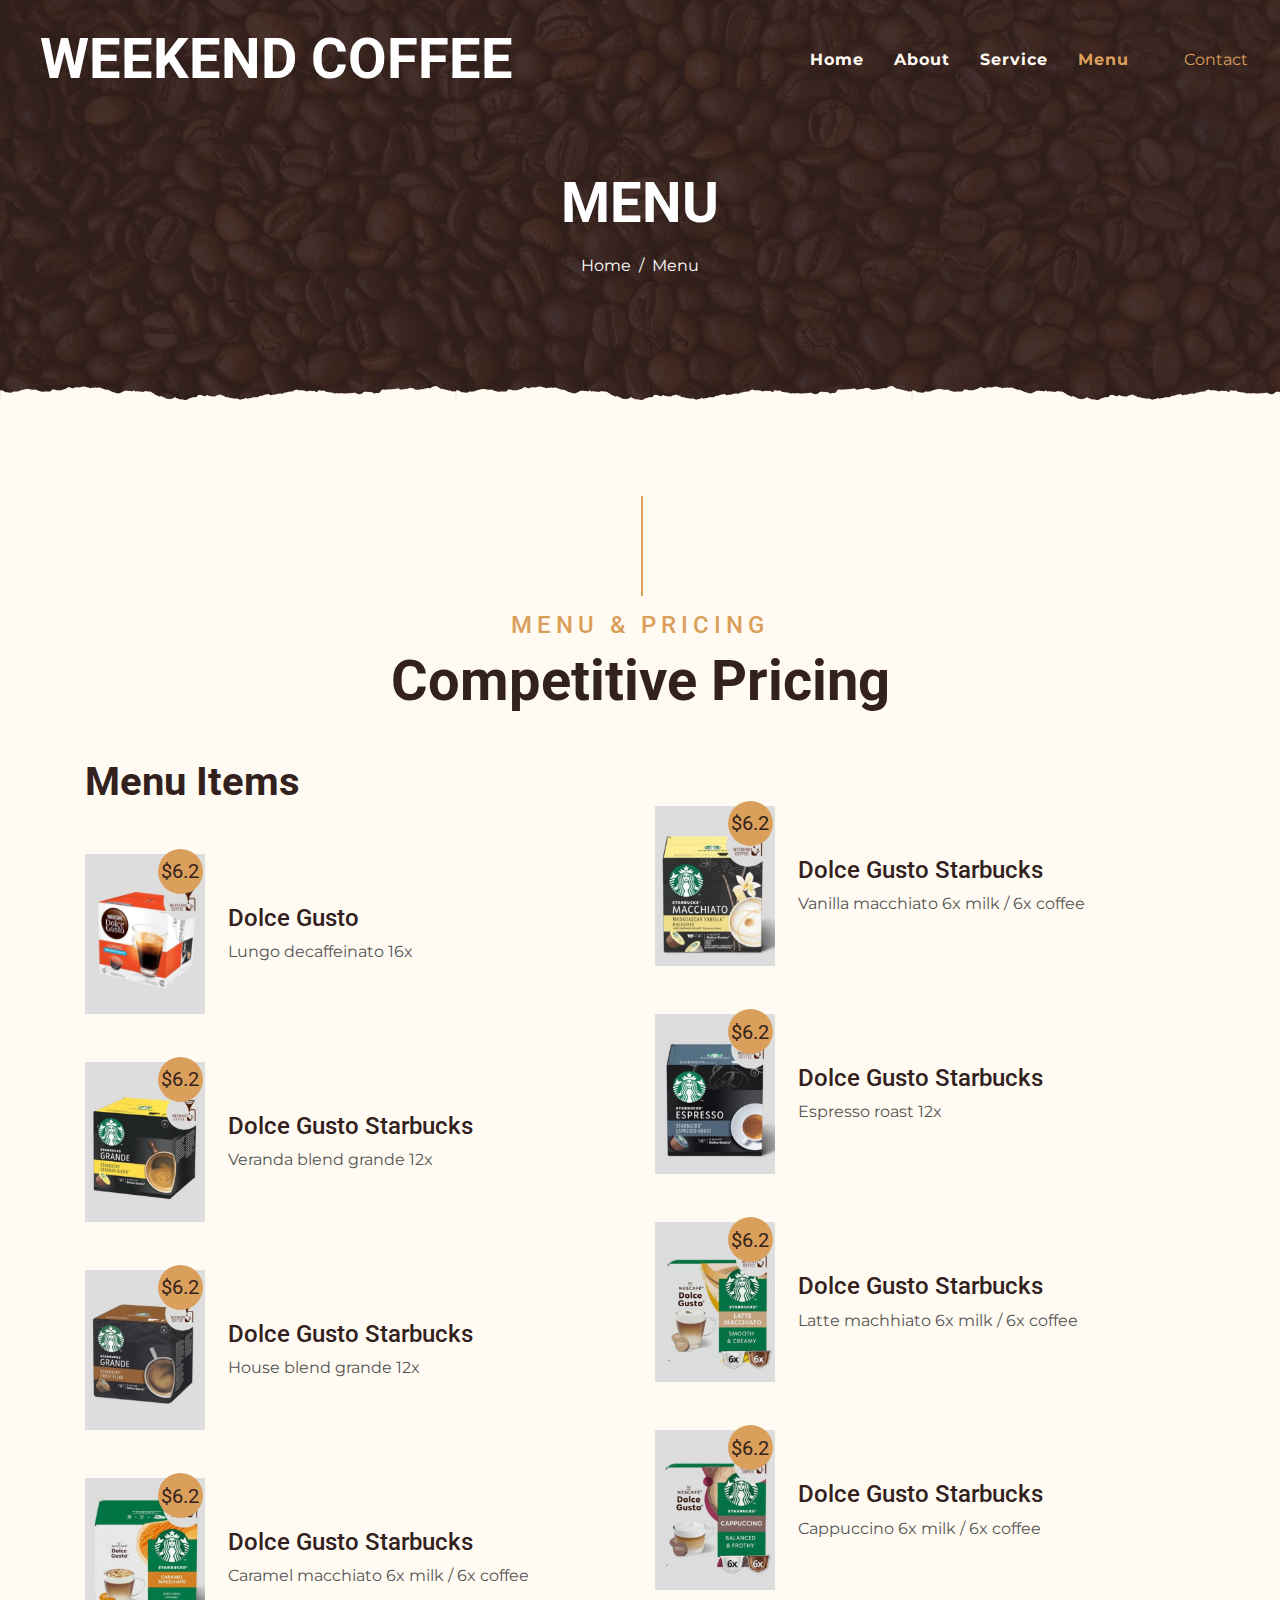
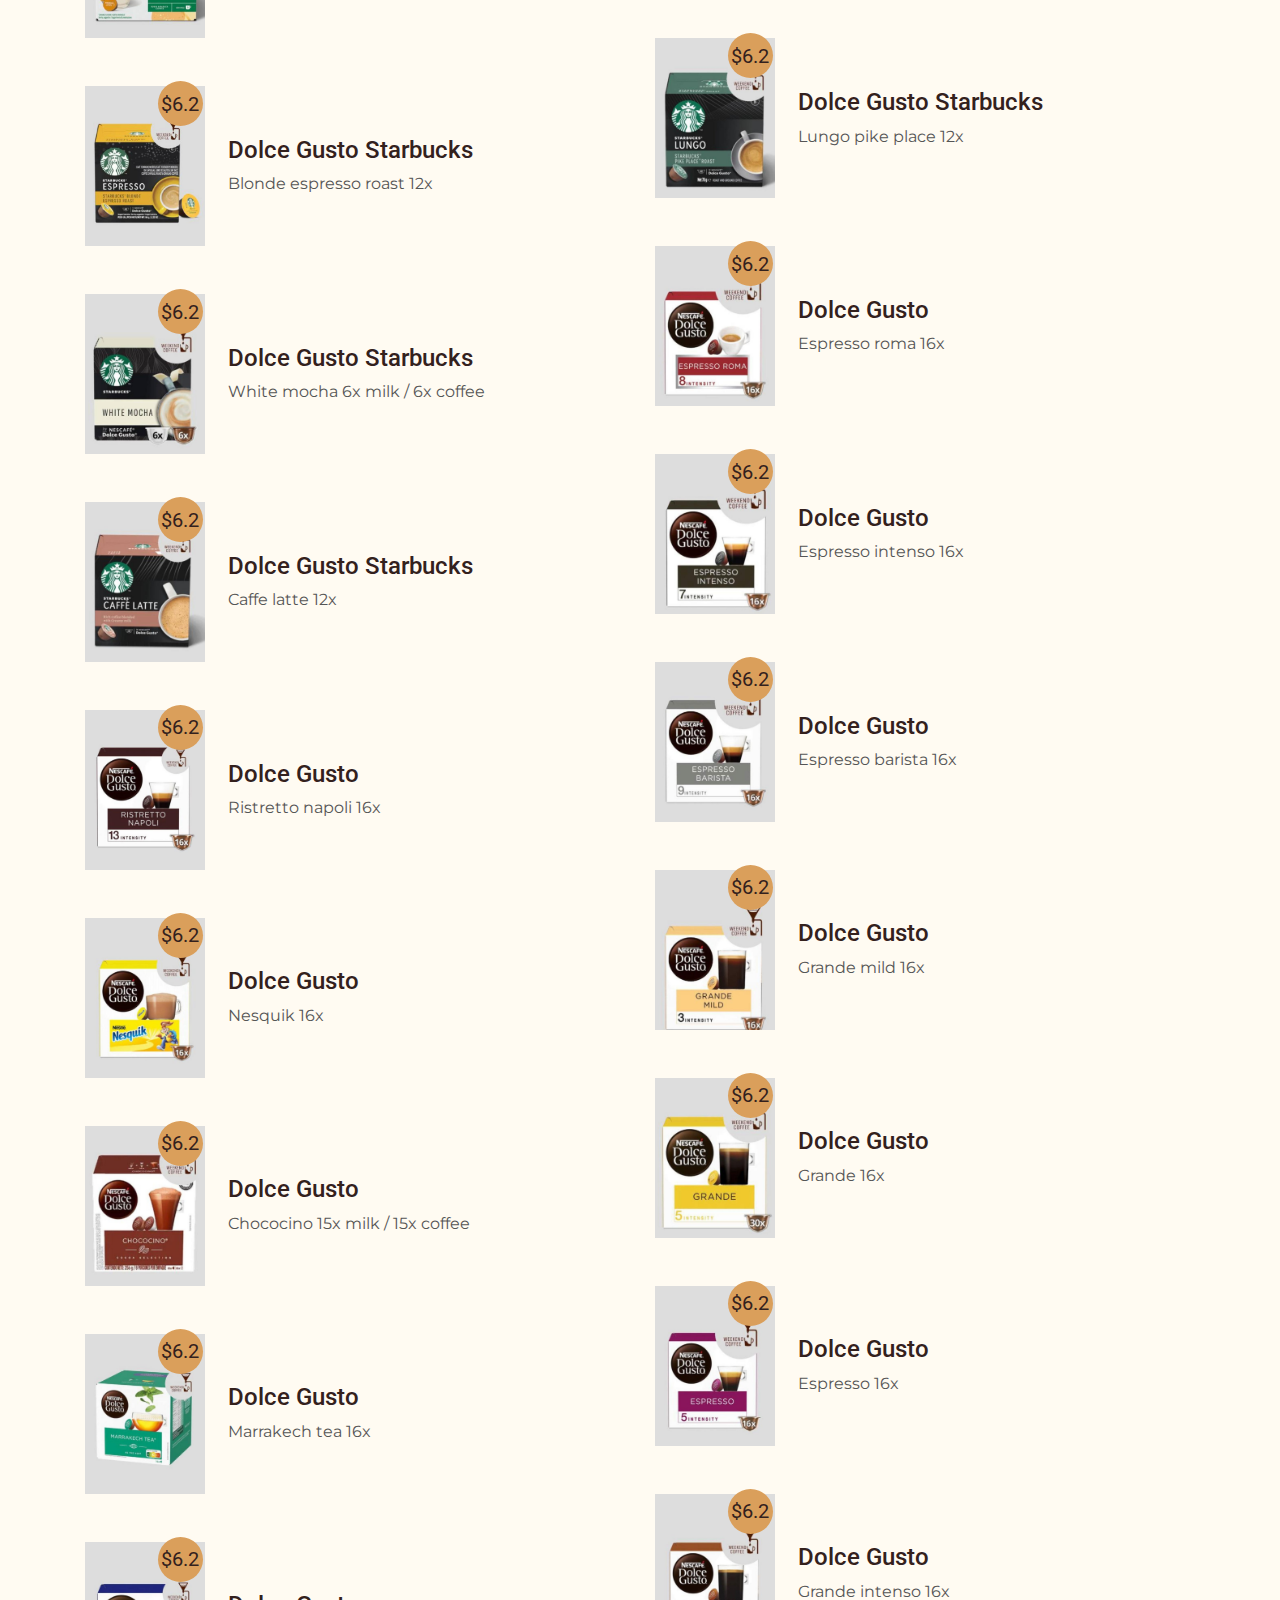
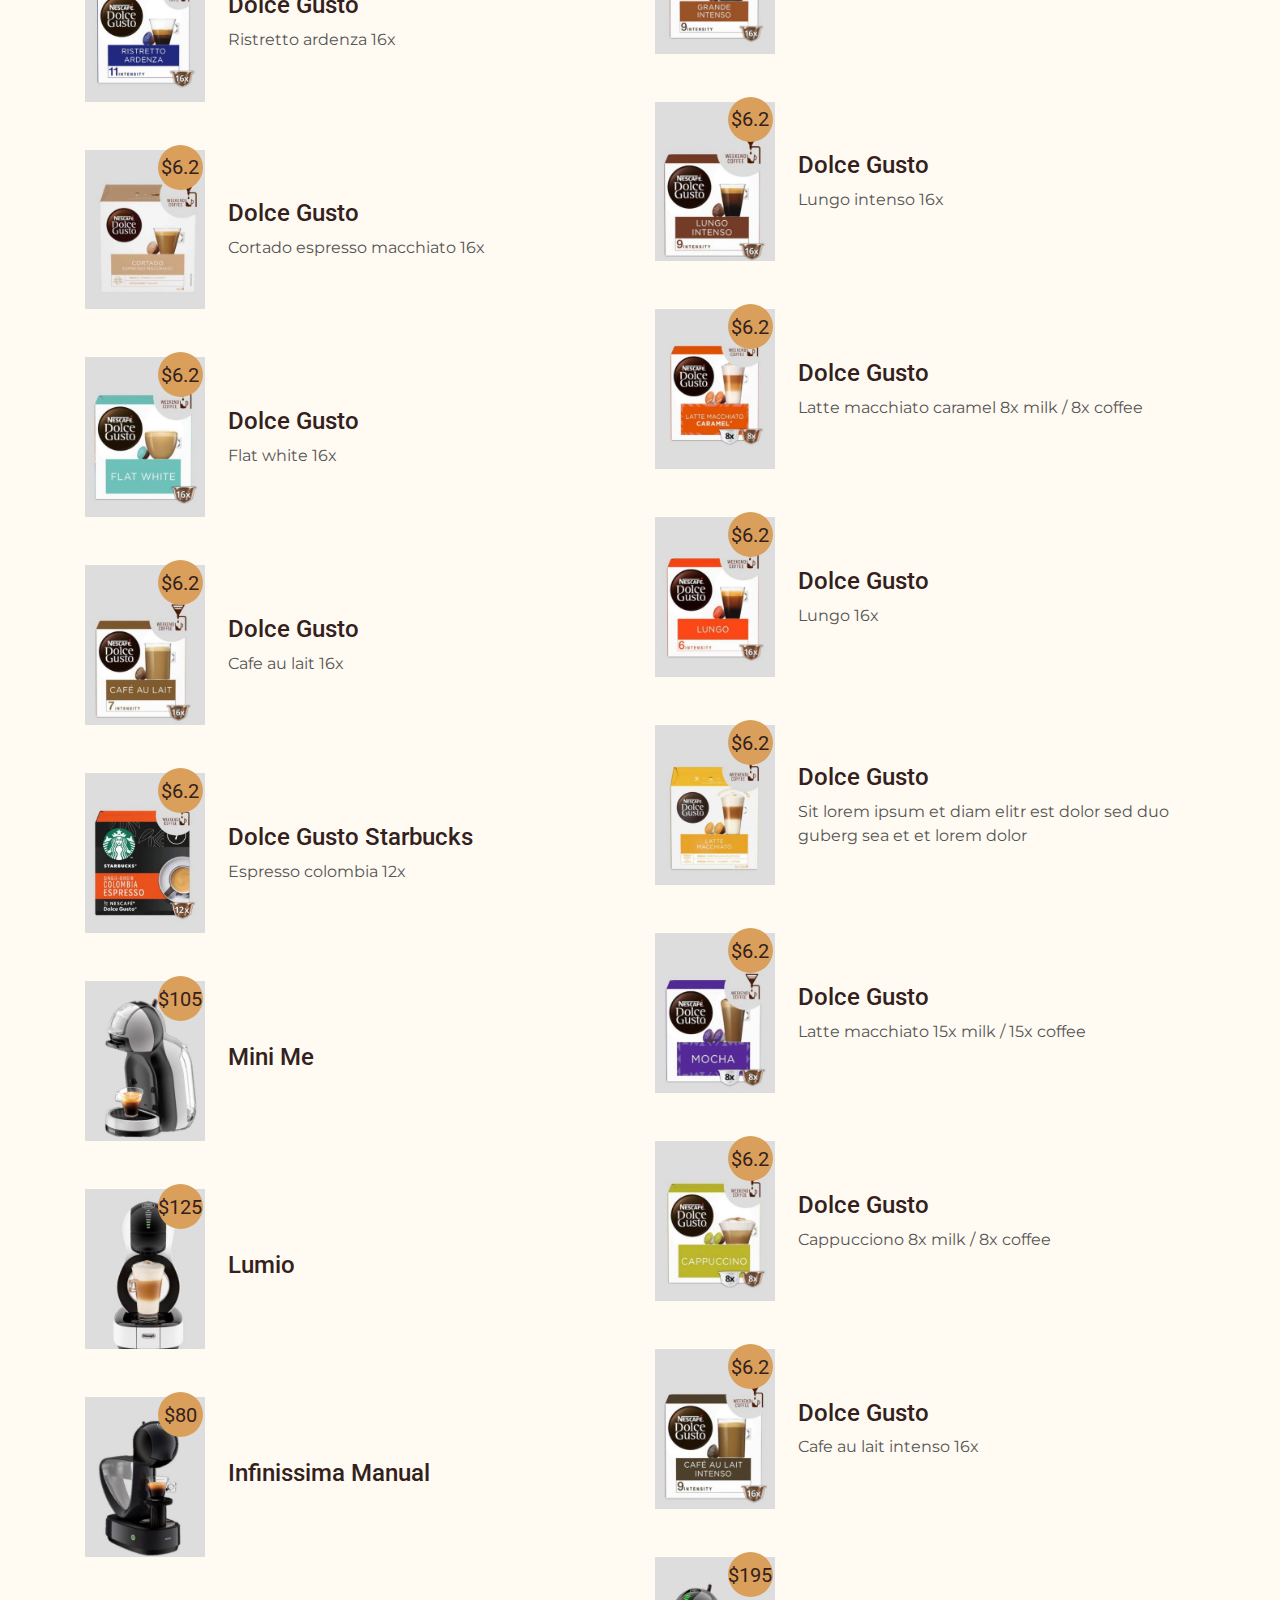
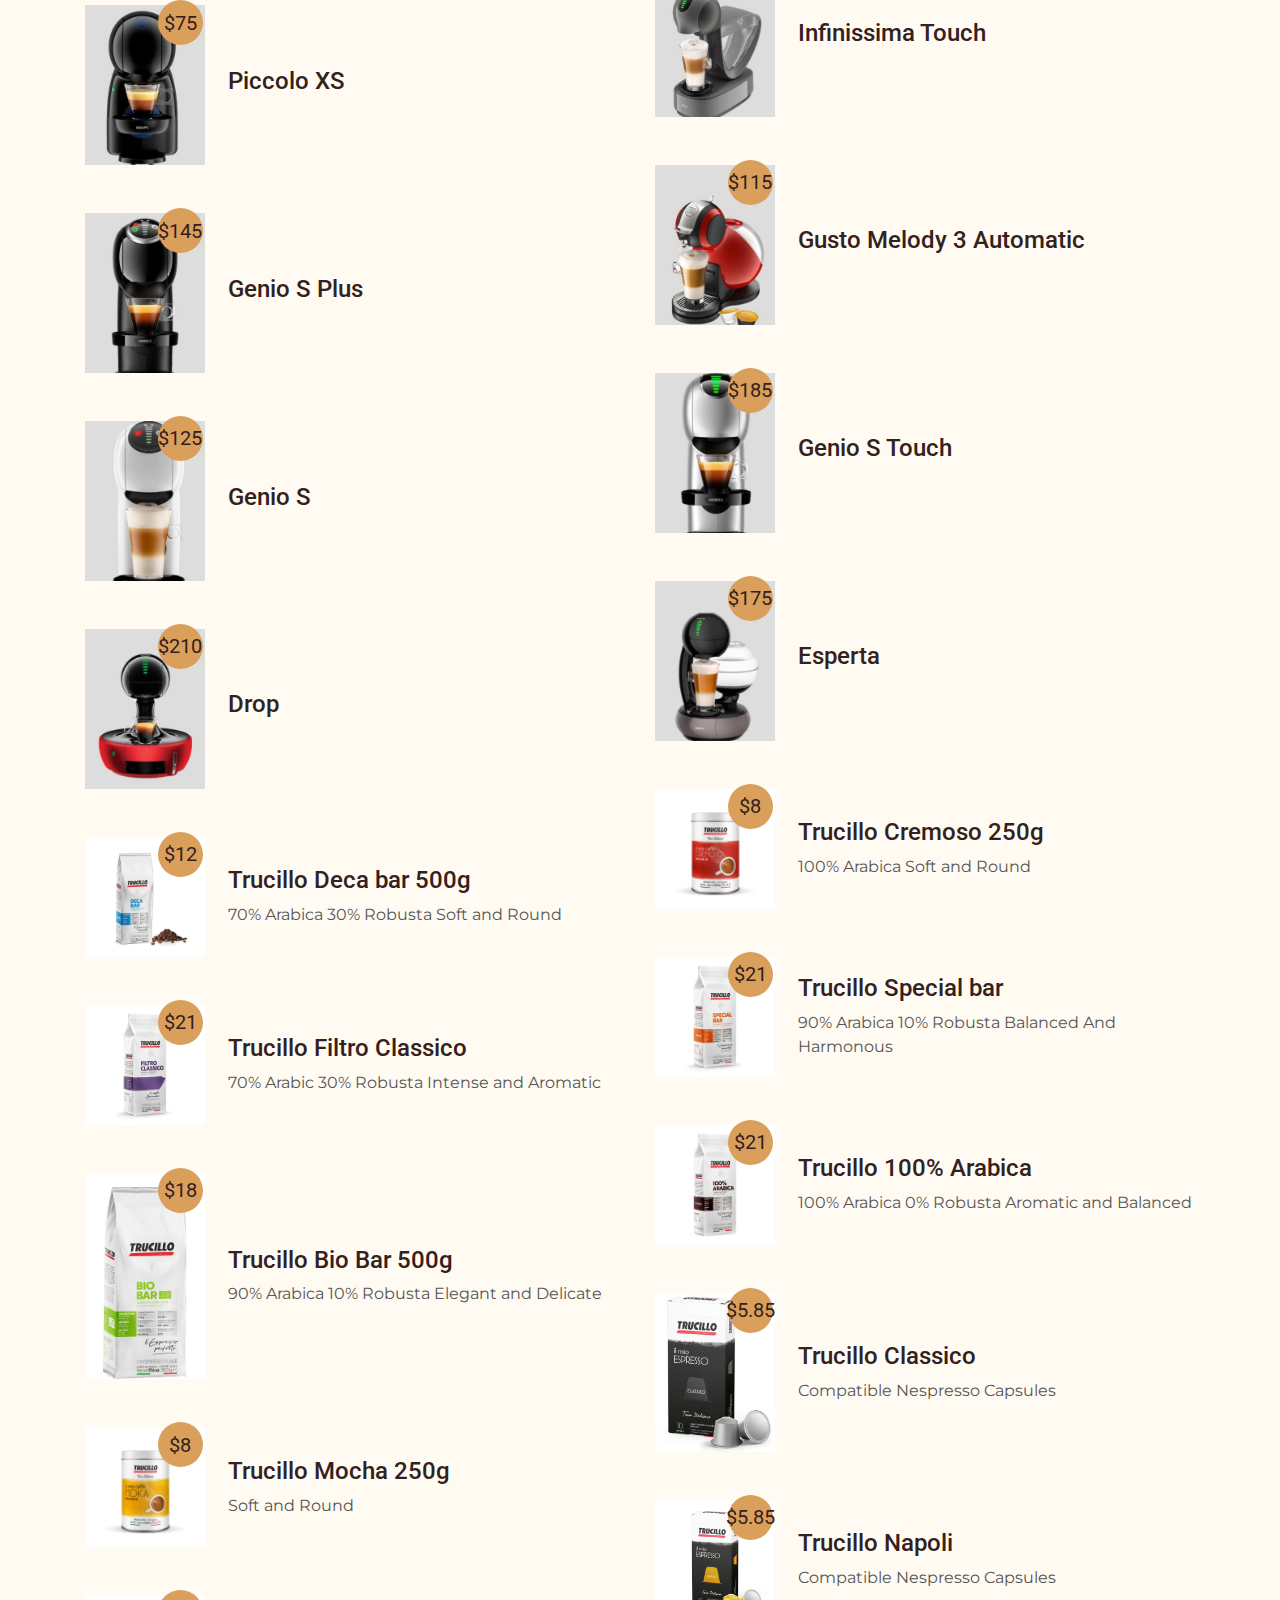
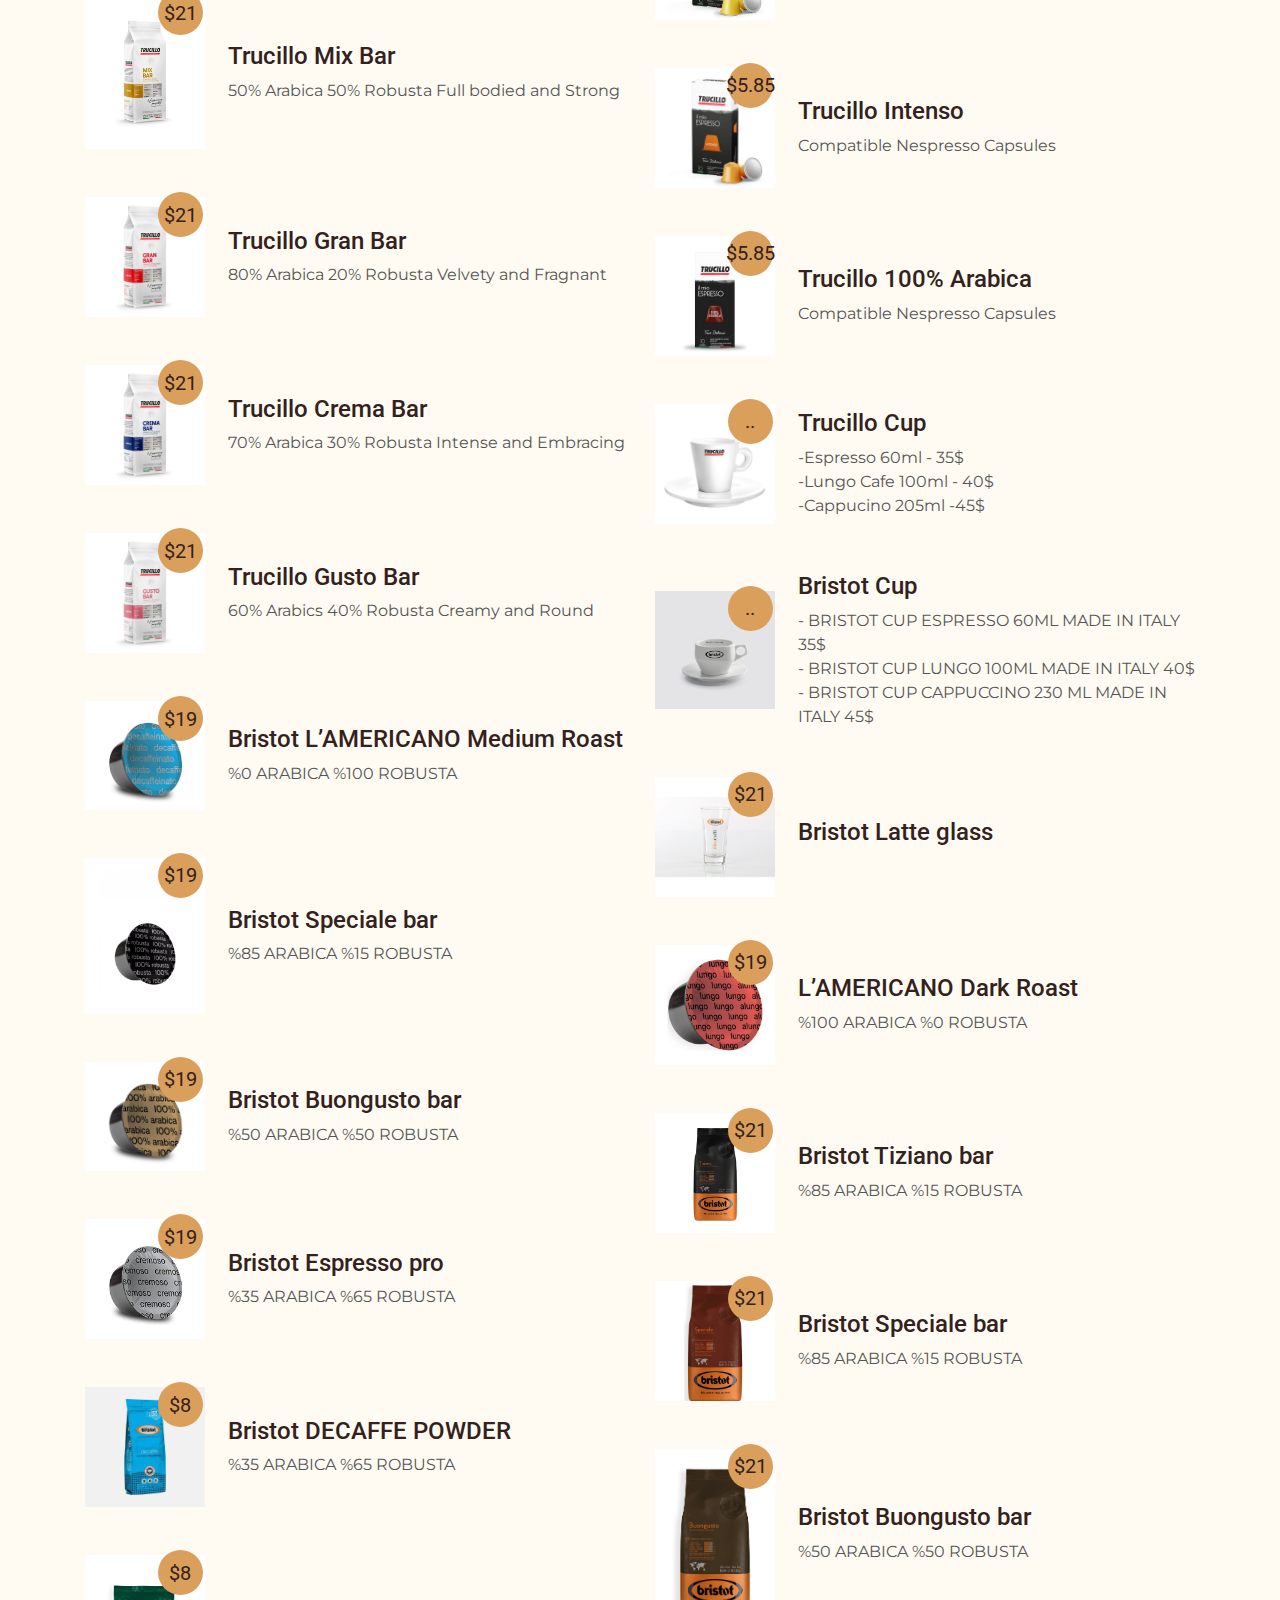
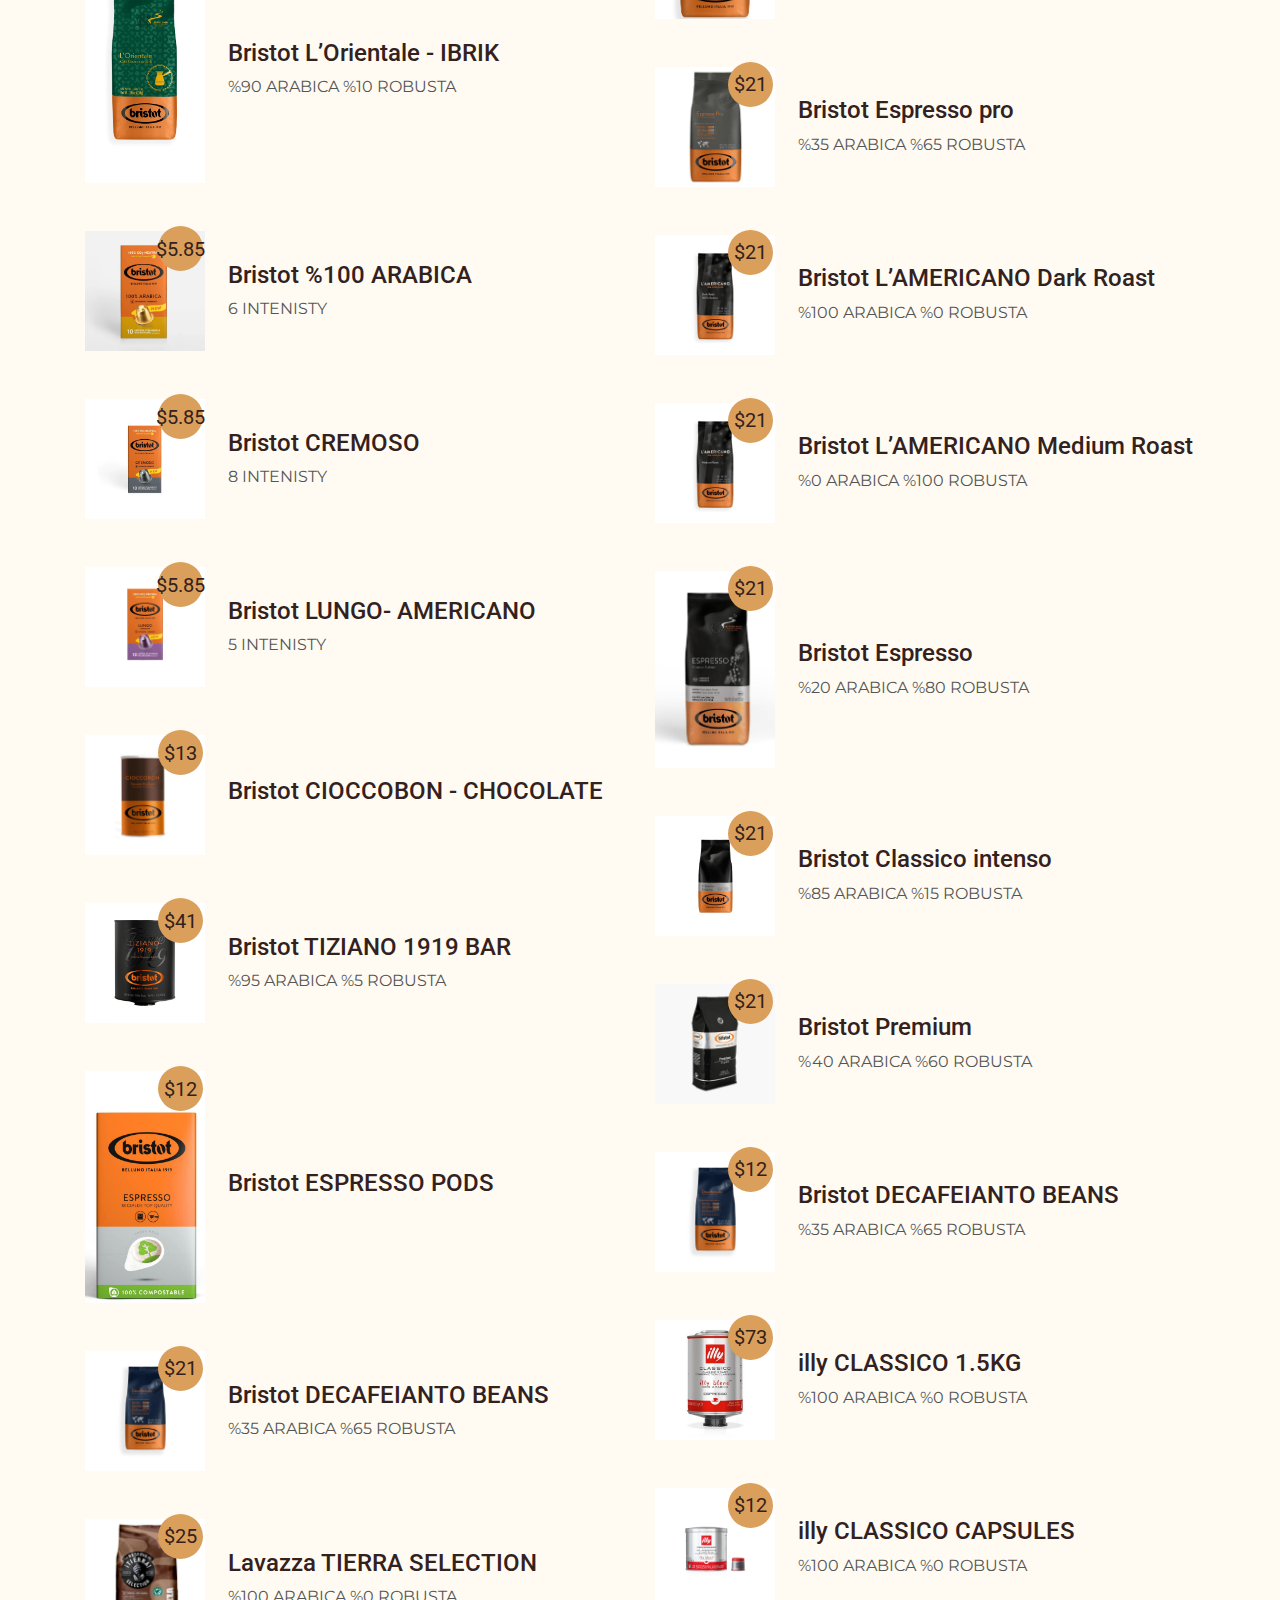
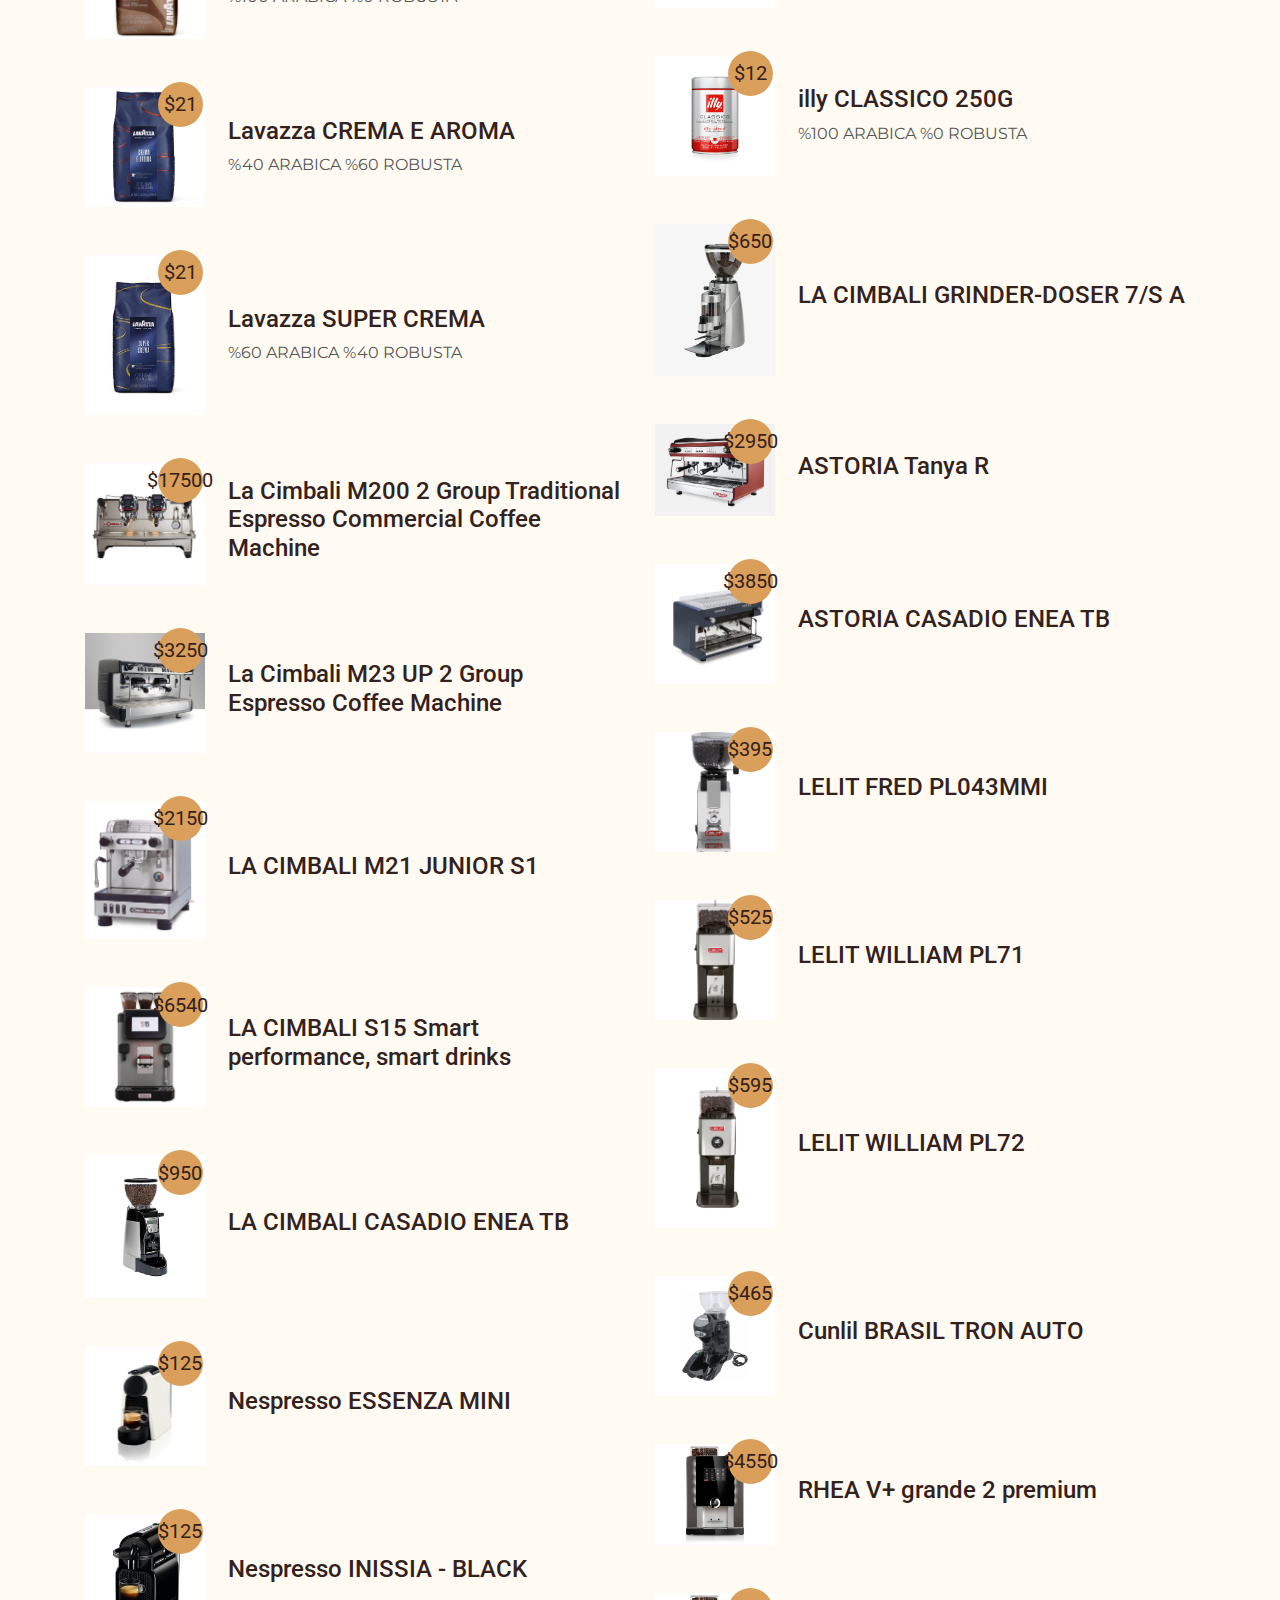
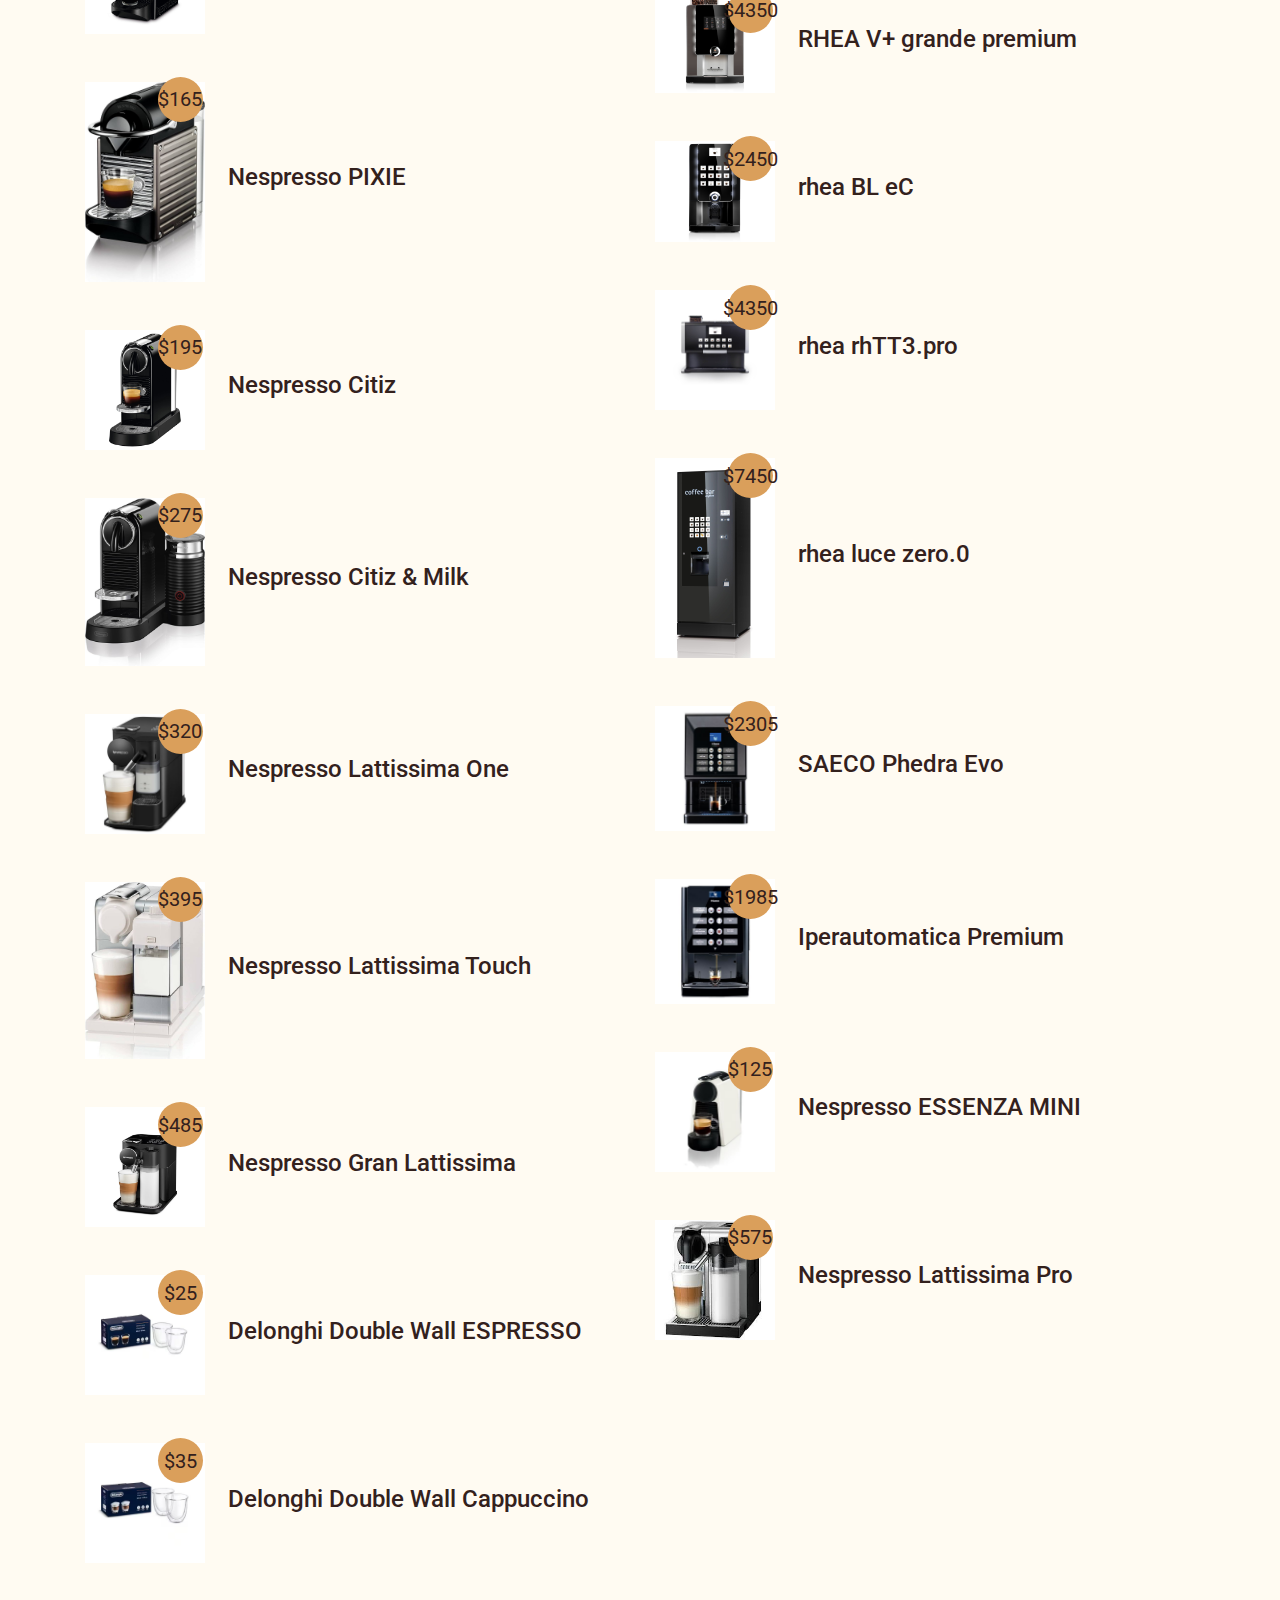
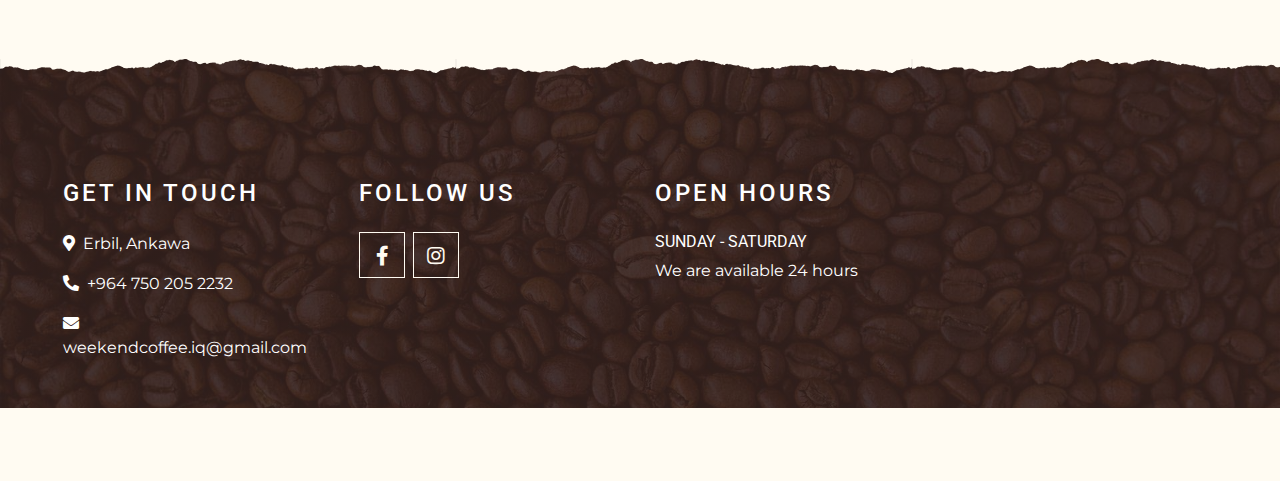
==== commit ae2dca1c: "Add files via upload" ====
--- a/menu.html
+++ b/menu.html
@@ -75,7 +75,7 @@
             </div>
             <div class="row">
                 <div class="col-lg-6">
-                    <h1 class="mb-5">Hot Coffee</h1>
+                    <h1 class="mb-5">Menu Items</h1>
                     <div class="row align-items-center mb-5">
                         <div class="col-4 col-sm-3">
                             <img class="" src="img/menu-1.jpg" alt="" style="width: 120px; ">
@@ -742,7 +742,7 @@
                     
                 </div>
                 <div class="col-lg-6">
-                    <h1 class="mb-5">Cold Coffee</h1>
+                    <h1 class="mb-5"></h1>
                     <div class="row align-items-center mb-5">
                         <div class="col-4 col-sm-3">
                             <img class="" src="img/menu-17.jpg" alt="" style="width: 120px; ">
--- a/css/style.min.css
+++ b/css/style.min.css
@@ -0,0 +1,8 @@
+/*!
+ * Bootstrap v4.5.3 (https://getbootstrap.com/)
+ * Copyright 2011-2020 The Bootstrap Authors
+ * Copyright 2011-2020 Twitter, Inc.
+ * Licensed under MIT (https://github.com/twbs/bootstrap/blob/main/LICENSE)
+ */:root{--blue: #007bff;--indigo: #6610f2;--purple: #6f42c1;--pink: #e83e8c;--red: #dc3545;--orange: #fd7e14;--yellow: #ffc107;--green: #28a745;--teal: #20c997;--cyan: #17a2b8;--white: #fff;--gray: #6c757d;--gray-dark: #343a40;--primary: #DA9F5B;--secondary: #33211D;--success: #28a745;--info: #17a2b8;--warning: #ffc107;--danger: #dc3545;--light: #FFFBF2;--dark: #111;--breakpoint-xs: 0;--breakpoint-sm: 576px;--breakpoint-md: 768px;--breakpoint-lg: 992px;--breakpoint-xl: 1200px;--font-family-sans-serif: "Montserrat", sans-serif;--font-family-monospace: SFMono-Regular, Menlo, Monaco, Consolas, "Liberation Mono", "Courier New", monospace}*,*::before,*::after{box-sizing:border-box}html{font-family:sans-serif;line-height:1.15;-webkit-text-size-adjust:100%;-webkit-tap-highlight-color:rgba(0,0,0,0)}article,aside,figcaption,figure,footer,header,hgroup,main,nav,section{display:block}body{margin:0;font-family:"Montserrat",sans-serif;font-size:1rem;font-weight:400;line-height:1.5;color:#555;text-align:left;background-color:#FFFBF2}[tabindex="-1"]:focus:not(:focus-visible){outline:0 !important}hr{box-sizing:content-box;height:0;overflow:visible}h1,h2,h3,h4,h5,h6{margin-top:0;margin-bottom:.5rem}p{margin-top:0;margin-bottom:1rem}abbr[title],abbr[data-original-title]{text-decoration:underline;text-decoration:underline dotted;cursor:help;border-bottom:0;text-decoration-skip-ink:none}address{margin-bottom:1rem;font-style:normal;line-height:inherit}ol,ul,dl{margin-top:0;margin-bottom:1rem}ol ol,ul ul,ol ul,ul ol{margin-bottom:0}dt{font-weight:700}dd{margin-bottom:.5rem;margin-left:0}blockquote{margin:0 0 1rem}b,strong{font-weight:bolder}small{font-size:80%}sub,sup{position:relative;font-size:75%;line-height:0;vertical-align:baseline}sub{bottom:-.25em}sup{top:-.5em}a{color:#DA9F5B;text-decoration:none;background-color:transparent}a:hover{color:#be792b;text-decoration:underline}a:not([href]):not([class]){color:inherit;text-decoration:none}a:not([href]):not([class]):hover{color:inherit;text-decoration:none}pre,code,kbd,samp{font-family:SFMono-Regular,Menlo,Monaco,Consolas,"Liberation Mono","Courier New",monospace;font-size:1em}pre{margin-top:0;margin-bottom:1rem;overflow:auto;-ms-overflow-style:scrollbar}figure{margin:0 0 1rem}img{vertical-align:middle;border-style:none}svg{overflow:hidden;vertical-align:middle}table{border-collapse:collapse}caption{padding-top:.75rem;padding-bottom:.75rem;color:#6c757d;text-align:left;caption-side:bottom}th{text-align:inherit;text-align:-webkit-match-parent}label{display:inline-block;margin-bottom:.5rem}button{border-radius:0}button:focus{outline:1px dotted;outline:5px auto -webkit-focus-ring-color}input,button,select,optgroup,textarea{margin:0;font-family:inherit;font-size:inherit;line-height:inherit}button,input{overflow:visible}button,select{text-transform:none}[role="button"]{cursor:pointer}select{word-wrap:normal}button,[type="button"],[type="reset"],[type="submit"]{-webkit-appearance:button}button:not(:disabled),[type="button"]:not(:disabled),[type="reset"]:not(:disabled),[type="submit"]:not(:disabled){cursor:pointer}button::-moz-focus-inner,[type="button"]::-moz-focus-inner,[type="reset"]::-moz-focus-inner,[type="submit"]::-moz-focus-inner{padding:0;border-style:none}input[type="radio"],input[type="checkbox"]{box-sizing:border-box;padding:0}textarea{overflow:auto;resize:vertical}fieldset{min-width:0;padding:0;margin:0;border:0}legend{display:block;width:100%;max-width:100%;padding:0;margin-bottom:.5rem;font-size:1.5rem;line-height:inherit;color:inherit;white-space:normal}@media (max-width: 1200px){legend{font-size:calc(1.275rem + .3vw) }}progress{vertical-align:baseline}[type="number"]::-webkit-inner-spin-button,[type="number"]::-webkit-outer-spin-button{height:auto}[type="search"]{outline-offset:-2px;-webkit-appearance:none}[type="search"]::-webkit-search-decoration{-webkit-appearance:none}::-webkit-file-upload-button{font:inherit;-webkit-appearance:button}output{display:inline-block}summary{display:list-item;cursor:pointer}template{display:none}[hidden]{display:none !important}h1,h2,h3,h4,h5,h6,.h1,.h2,.h3,.h4,.h5,.h6{margin-bottom:.5rem;font-family:"Roboto",sans-serif;font-weight:500;line-height:1.2;color:#33211D}h1,.h1{font-size:2.5rem}@media (max-width: 1200px){h1,.h1{font-size:calc(1.375rem + 1.5vw) }}h2,.h2{font-size:2rem}@media (max-width: 1200px){h2,.h2{font-size:calc(1.325rem + .9vw) }}h3,.h3{font-size:1.75rem}@media (max-width: 1200px){h3,.h3{font-size:calc(1.3rem + .6vw) }}h4,.h4{font-size:1.5rem}@media (max-width: 1200px){h4,.h4{font-size:calc(1.275rem + .3vw) }}h5,.h5{font-size:1.25rem}h6,.h6{font-size:1rem}.lead{font-size:1.25rem;font-weight:300}.display-1{font-size:8rem;font-weight:300;line-height:1.2}@media (max-width: 1200px){.display-1{font-size:calc(1.925rem + 8.1vw) }}.display-2{font-size:5.5rem;font-weight:300;line-height:1.2}@media (max-width: 1200px){.display-2{font-size:calc(1.675rem + 5.1vw) }}.display-3{font-size:4.5rem;font-weight:300;line-height:1.2}@media (max-width: 1200px){.display-3{font-size:calc(1.575rem + 3.9vw) }}.display-4{font-size:3.5rem;font-weight:300;line-height:1.2}@media (max-width: 1200px){.display-4{font-size:calc(1.475rem + 2.7vw) }}hr{margin-top:1rem;margin-bottom:1rem;border:0;border-top:1px solid rgba(0,0,0,0.1)}small,.small{font-size:80%;font-weight:400}mark,.mark{padding:.2em;background-color:#fcf8e3}.list-unstyled{padding-left:0;list-style:none}.list-inline{padding-left:0;list-style:none}.list-inline-item{display:inline-block}.list-inline-item:not(:last-child){margin-right:.5rem}.initialism{font-size:90%;text-transform:uppercase}.blockquote{margin-bottom:1rem;font-size:1.25rem}.blockquote-footer{display:block;font-size:80%;color:#6c757d}.blockquote-footer::before{content:"\2014\00A0"}.img-fluid{max-width:100%;height:auto}.img-thumbnail{padding:.25rem;background-color:#FFFBF2;border:1px solid #dee2e6;max-width:100%;height:auto}.figure{display:inline-block}.figure-img{margin-bottom:.5rem;line-height:1}.figure-caption{font-size:90%;color:#6c757d}code{font-size:87.5%;color:#e83e8c;word-wrap:break-word}a>code{color:inherit}kbd{padding:.2rem .4rem;font-size:87.5%;color:#fff;background-color:#212529}kbd kbd{padding:0;font-size:100%;font-weight:700}pre{display:block;font-size:87.5%;color:#212529}pre code{font-size:inherit;color:inherit;word-break:normal}.pre-scrollable{max-height:340px;overflow-y:scroll}.container,.container-fluid,.container-sm,.container-md,.container-lg,.container-xl{width:100%;padding-right:15px;padding-left:15px;margin-right:auto;margin-left:auto}@media (min-width: 576px){.container,.container-sm{max-width:540px}}@media (min-width: 768px){.container,.container-sm,.container-md{max-width:720px}}@media (min-width: 992px){.container,.container-sm,.container-md,.container-lg{max-width:960px}}@media (min-width: 1200px){.container,.container-sm,.container-md,.container-lg,.container-xl{max-width:1140px}}.row{display:flex;flex-wrap:wrap;margin-right:-15px;margin-left:-15px}.no-gutters{margin-right:0;margin-left:0}.no-gutters>.col,.no-gutters>[class*="col-"]{padding-right:0;padding-left:0}.col-1,.col-2,.col-3,.col-4,.col-5,.col-6,.col-7,.col-8,.col-9,.col-10,.col-11,.col-12,.col,.col-auto,.col-sm-1,.col-sm-2,.col-sm-3,.col-sm-4,.col-sm-5,.col-sm-6,.col-sm-7,.col-sm-8,.col-sm-9,.col-sm-10,.col-sm-11,.col-sm-12,.col-sm,.col-sm-auto,.col-md-1,.col-md-2,.col-md-3,.col-md-4,.col-md-5,.col-md-6,.col-md-7,.col-md-8,.col-md-9,.col-md-10,.col-md-11,.col-md-12,.col-md,.col-md-auto,.col-lg-1,.col-lg-2,.col-lg-3,.col-lg-4,.col-lg-5,.col-lg-6,.col-lg-7,.col-lg-8,.col-lg-9,.col-lg-10,.col-lg-11,.col-lg-12,.col-lg,.col-lg-auto,.col-xl-1,.col-xl-2,.col-xl-3,.col-xl-4,.col-xl-5,.col-xl-6,.col-xl-7,.col-xl-8,.col-xl-9,.col-xl-10,.col-xl-11,.col-xl-12,.col-xl,.col-xl-auto{position:relative;width:100%;padding-right:15px;padding-left:15px}.col{flex-basis:0;flex-grow:1;max-width:100%}.row-cols-1>*{flex:0 0 100%;max-width:100%}.row-cols-2>*{flex:0 0 50%;max-width:50%}.row-cols-3>*{flex:0 0 33.33333%;max-width:33.33333%}.row-cols-4>*{flex:0 0 25%;max-width:25%}.row-cols-5>*{flex:0 0 20%;max-width:20%}.row-cols-6>*{flex:0 0 16.66667%;max-width:16.66667%}.col-auto{flex:0 0 auto;width:auto;max-width:100%}.col-1{flex:0 0 8.33333%;max-width:8.33333%}.col-2{flex:0 0 16.66667%;max-width:16.66667%}.col-3{flex:0 0 25%;max-width:25%}.col-4{flex:0 0 33.33333%;max-width:33.33333%}.col-5{flex:0 0 41.66667%;max-width:41.66667%}.col-6{flex:0 0 50%;max-width:50%}.col-7{flex:0 0 58.33333%;max-width:58.33333%}.col-8{flex:0 0 66.66667%;max-width:66.66667%}.col-9{flex:0 0 75%;max-width:75%}.col-10{flex:0 0 83.33333%;max-width:83.33333%}.col-11{flex:0 0 91.66667%;max-width:91.66667%}.col-12{flex:0 0 100%;max-width:100%}.order-first{order:-1}.order-last{order:13}.order-0{order:0}.order-1{order:1}.order-2{order:2}.order-3{order:3}.order-4{order:4}.order-5{order:5}.order-6{order:6}.order-7{order:7}.order-8{order:8}.order-9{order:9}.order-10{order:10}.order-11{order:11}.order-12{order:12}.offset-1{margin-left:8.33333%}.offset-2{margin-left:16.66667%}.offset-3{margin-left:25%}.offset-4{margin-left:33.33333%}.offset-5{margin-left:41.66667%}.offset-6{margin-left:50%}.offset-7{margin-left:58.33333%}.offset-8{margin-left:66.66667%}.offset-9{margin-left:75%}.offset-10{margin-left:83.33333%}.offset-11{margin-left:91.66667%}@media (min-width: 576px){.col-sm{flex-basis:0;flex-grow:1;max-width:100%}.row-cols-sm-1>*{flex:0 0 100%;max-width:100%}.row-cols-sm-2>*{flex:0 0 50%;max-width:50%}.row-cols-sm-3>*{flex:0 0 33.33333%;max-width:33.33333%}.row-cols-sm-4>*{flex:0 0 25%;max-width:25%}.row-cols-sm-5>*{flex:0 0 20%;max-width:20%}.row-cols-sm-6>*{flex:0 0 16.66667%;max-width:16.66667%}.col-sm-auto{flex:0 0 auto;width:auto;max-width:100%}.col-sm-1{flex:0 0 8.33333%;max-width:8.33333%}.col-sm-2{flex:0 0 16.66667%;max-width:16.66667%}.col-sm-3{flex:0 0 25%;max-width:25%}.col-sm-4{flex:0 0 33.33333%;max-width:33.33333%}.col-sm-5{flex:0 0 41.66667%;max-width:41.66667%}.col-sm-6{flex:0 0 50%;max-width:50%}.col-sm-7{flex:0 0 58.33333%;max-width:58.33333%}.col-sm-8{flex:0 0 66.66667%;max-width:66.66667%}.col-sm-9{flex:0 0 75%;max-width:75%}.col-sm-10{flex:0 0 83.33333%;max-width:83.33333%}.col-sm-11{flex:0 0 91.66667%;max-width:91.66667%}.col-sm-12{flex:0 0 100%;max-width:100%}.order-sm-first{order:-1}.order-sm-last{order:13}.order-sm-0{order:0}.order-sm-1{order:1}.order-sm-2{order:2}.order-sm-3{order:3}.order-sm-4{order:4}.order-sm-5{order:5}.order-sm-6{order:6}.order-sm-7{order:7}.order-sm-8{order:8}.order-sm-9{order:9}.order-sm-10{order:10}.order-sm-11{order:11}.order-sm-12{order:12}.offset-sm-0{margin-left:0}.offset-sm-1{margin-left:8.33333%}.offset-sm-2{margin-left:16.66667%}.offset-sm-3{margin-left:25%}.offset-sm-4{margin-left:33.33333%}.offset-sm-5{margin-left:41.66667%}.offset-sm-6{margin-left:50%}.offset-sm-7{margin-left:58.33333%}.offset-sm-8{margin-left:66.66667%}.offset-sm-9{margin-left:75%}.offset-sm-10{margin-left:83.33333%}.offset-sm-11{margin-left:91.66667%}}@media (min-width: 768px){.col-md{flex-basis:0;flex-grow:1;max-width:100%}.row-cols-md-1>*{flex:0 0 100%;max-width:100%}.row-cols-md-2>*{flex:0 0 50%;max-width:50%}.row-cols-md-3>*{flex:0 0 33.33333%;max-width:33.33333%}.row-cols-md-4>*{flex:0 0 25%;max-width:25%}.row-cols-md-5>*{flex:0 0 20%;max-width:20%}.row-cols-md-6>*{flex:0 0 16.66667%;max-width:16.66667%}.col-md-auto{flex:0 0 auto;width:auto;max-width:100%}.col-md-1{flex:0 0 8.33333%;max-width:8.33333%}.col-md-2{flex:0 0 16.66667%;max-width:16.66667%}.col-md-3{flex:0 0 25%;max-width:25%}.col-md-4{flex:0 0 33.33333%;max-width:33.33333%}.col-md-5{flex:0 0 41.66667%;max-width:41.66667%}.col-md-6{flex:0 0 50%;max-width:50%}.col-md-7{flex:0 0 58.33333%;max-width:58.33333%}.col-md-8{flex:0 0 66.66667%;max-width:66.66667%}.col-md-9{flex:0 0 75%;max-width:75%}.col-md-10{flex:0 0 83.33333%;max-width:83.33333%}.col-md-11{flex:0 0 91.66667%;max-width:91.66667%}.col-md-12{flex:0 0 100%;max-width:100%}.order-md-first{order:-1}.order-md-last{order:13}.order-md-0{order:0}.order-md-1{order:1}.order-md-2{order:2}.order-md-3{order:3}.order-md-4{order:4}.order-md-5{order:5}.order-md-6{order:6}.order-md-7{order:7}.order-md-8{order:8}.order-md-9{order:9}.order-md-10{order:10}.order-md-11{order:11}.order-md-12{order:12}.offset-md-0{margin-left:0}.offset-md-1{margin-left:8.33333%}.offset-md-2{margin-left:16.66667%}.offset-md-3{margin-left:25%}.offset-md-4{margin-left:33.33333%}.offset-md-5{margin-left:41.66667%}.offset-md-6{margin-left:50%}.offset-md-7{margin-left:58.33333%}.offset-md-8{margin-left:66.66667%}.offset-md-9{margin-left:75%}.offset-md-10{margin-left:83.33333%}.offset-md-11{margin-left:91.66667%}}@media (min-width: 992px){.col-lg{flex-basis:0;flex-grow:1;max-width:100%}.row-cols-lg-1>*{flex:0 0 100%;max-width:100%}.row-cols-lg-2>*{flex:0 0 50%;max-width:50%}.row-cols-lg-3>*{flex:0 0 33.33333%;max-width:33.33333%}.row-cols-lg-4>*{flex:0 0 25%;max-width:25%}.row-cols-lg-5>*{flex:0 0 20%;max-width:20%}.row-cols-lg-6>*{flex:0 0 16.66667%;max-width:16.66667%}.col-lg-auto{flex:0 0 auto;width:auto;max-width:100%}.col-lg-1{flex:0 0 8.33333%;max-width:8.33333%}.col-lg-2{flex:0 0 16.66667%;max-width:16.66667%}.col-lg-3{flex:0 0 25%;max-width:25%}.col-lg-4{flex:0 0 33.33333%;max-width:33.33333%}.col-lg-5{flex:0 0 41.66667%;max-width:41.66667%}.col-lg-6{flex:0 0 50%;max-width:50%}.col-lg-7{flex:0 0 58.33333%;max-width:58.33333%}.col-lg-8{flex:0 0 66.66667%;max-width:66.66667%}.col-lg-9{flex:0 0 75%;max-width:75%}.col-lg-10{flex:0 0 83.33333%;max-width:83.33333%}.col-lg-11{flex:0 0 91.66667%;max-width:91.66667%}.col-lg-12{flex:0 0 100%;max-width:100%}.order-lg-first{order:-1}.order-lg-last{order:13}.order-lg-0{order:0}.order-lg-1{order:1}.order-lg-2{order:2}.order-lg-3{order:3}.order-lg-4{order:4}.order-lg-5{order:5}.order-lg-6{order:6}.order-lg-7{order:7}.order-lg-8{order:8}.order-lg-9{order:9}.order-lg-10{order:10}.order-lg-11{order:11}.order-lg-12{order:12}.offset-lg-0{margin-left:0}.offset-lg-1{margin-left:8.33333%}.offset-lg-2{margin-left:16.66667%}.offset-lg-3{margin-left:25%}.offset-lg-4{margin-left:33.33333%}.offset-lg-5{margin-left:41.66667%}.offset-lg-6{margin-left:50%}.offset-lg-7{margin-left:58.33333%}.offset-lg-8{margin-left:66.66667%}.offset-lg-9{margin-left:75%}.offset-lg-10{margin-left:83.33333%}.offset-lg-11{margin-left:91.66667%}}@media (min-width: 1200px){.col-xl{flex-basis:0;flex-grow:1;max-width:100%}.row-cols-xl-1>*{flex:0 0 100%;max-width:100%}.row-cols-xl-2>*{flex:0 0 50%;max-width:50%}.row-cols-xl-3>*{flex:0 0 33.33333%;max-width:33.33333%}.row-cols-xl-4>*{flex:0 0 25%;max-width:25%}.row-cols-xl-5>*{flex:0 0 20%;max-width:20%}.row-cols-xl-6>*{flex:0 0 16.66667%;max-width:16.66667%}.col-xl-auto{flex:0 0 auto;width:auto;max-width:100%}.col-xl-1{flex:0 0 8.33333%;max-width:8.33333%}.col-xl-2{flex:0 0 16.66667%;max-width:16.66667%}.col-xl-3{flex:0 0 25%;max-width:25%}.col-xl-4{flex:0 0 33.33333%;max-width:33.33333%}.col-xl-5{flex:0 0 41.66667%;max-width:41.66667%}.col-xl-6{flex:0 0 50%;max-width:50%}.col-xl-7{flex:0 0 58.33333%;max-width:58.33333%}.col-xl-8{flex:0 0 66.66667%;max-width:66.66667%}.col-xl-9{flex:0 0 75%;max-width:75%}.col-xl-10{flex:0 0 83.33333%;max-width:83.33333%}.col-xl-11{flex:0 0 91.66667%;max-width:91.66667%}.col-xl-12{flex:0 0 100%;max-width:100%}.order-xl-first{order:-1}.order-xl-last{order:13}.order-xl-0{order:0}.order-xl-1{order:1}.order-xl-2{order:2}.order-xl-3{order:3}.order-xl-4{order:4}.order-xl-5{order:5}.order-xl-6{order:6}.order-xl-7{order:7}.order-xl-8{order:8}.order-xl-9{order:9}.order-xl-10{order:10}.order-xl-11{order:11}.order-xl-12{order:12}.offset-xl-0{margin-left:0}.offset-xl-1{margin-left:8.33333%}.offset-xl-2{margin-left:16.66667%}.offset-xl-3{margin-left:25%}.offset-xl-4{margin-left:33.33333%}.offset-xl-5{margin-left:41.66667%}.offset-xl-6{margin-left:50%}.offset-xl-7{margin-left:58.33333%}.offset-xl-8{margin-left:66.66667%}.offset-xl-9{margin-left:75%}.offset-xl-10{margin-left:83.33333%}.offset-xl-11{margin-left:91.66667%}}.table{width:100%;margin-bottom:1rem;color:#555}.table th,.table td{padding:.75rem;vertical-align:top;border-top:1px solid #dee2e6}.table thead th{vertical-align:bottom;border-bottom:2px solid #dee2e6}.table tbody+tbody{border-top:2px solid #dee2e6}.table-sm th,.table-sm td{padding:.3rem}.table-bordered{border:1px solid #dee2e6}.table-bordered th,.table-bordered td{border:1px solid #dee2e6}.table-bordered thead th,.table-bordered thead td{border-bottom-width:2px}.table-borderless th,.table-borderless td,.table-borderless thead th,.table-borderless tbody+tbody{border:0}.table-striped tbody tr:nth-of-type(odd){background-color:rgba(0,0,0,0.05)}.table-hover tbody tr:hover{color:#555;background-color:rgba(0,0,0,0.075)}.table-primary,.table-primary>th,.table-primary>td{background-color:#f5e4d1}.table-primary th,.table-primary td,.table-primary thead th,.table-primary tbody+tbody{border-color:#eccdaa}.table-hover .table-primary:hover{background-color:#f0d8bc}.table-hover .table-primary:hover>td,.table-hover .table-primary:hover>th{background-color:#f0d8bc}.table-secondary,.table-secondary>th,.table-secondary>td{background-color:#c6c1c0}.table-secondary th,.table-secondary td,.table-secondary thead th,.table-secondary tbody+tbody{border-color:#958c89}.table-hover .table-secondary:hover{background-color:#bab4b3}.table-hover .table-secondary:hover>td,.table-hover .table-secondary:hover>th{background-color:#bab4b3}.table-success,.table-success>th,.table-success>td{background-color:#c3e6cb}.table-success th,.table-success td,.table-success thead th,.table-success tbody+tbody{border-color:#8fd19e}.table-hover .table-success:hover{background-color:#b1dfbb}.table-hover .table-success:hover>td,.table-hover .table-success:hover>th{background-color:#b1dfbb}.table-info,.table-info>th,.table-info>td{background-color:#bee5eb}.table-info th,.table-info td,.table-info thead th,.table-info tbody+tbody{border-color:#86cfda}.table-hover .table-info:hover{background-color:#abdde5}.table-hover .table-info:hover>td,.table-hover .table-info:hover>th{background-color:#abdde5}.table-warning,.table-warning>th,.table-warning>td{background-color:#ffeeba}.table-warning th,.table-warning td,.table-warning thead th,.table-warning tbody+tbody{border-color:#ffdf7e}.table-hover .table-warning:hover{background-color:#ffe8a1}.table-hover .table-warning:hover>td,.table-hover .table-warning:hover>th{background-color:#ffe8a1}.table-danger,.table-danger>th,.table-danger>td{background-color:#f5c6cb}.table-danger th,.table-danger td,.table-danger thead th,.table-danger tbody+tbody{border-color:#ed969e}.table-hover .table-danger:hover{background-color:#f1b0b7}.table-hover .table-danger:hover>td,.table-hover .table-danger:hover>th{background-color:#f1b0b7}.table-light,.table-light>th,.table-light>td{background-color:#fffefb}.table-light th,.table-light td,.table-light thead th,.table-light tbody+tbody{border-color:#fffdf8}.table-hover .table-light:hover{background-color:#fff8e2}.table-hover .table-light:hover>td,.table-hover .table-light:hover>th{background-color:#fff8e2}.table-dark,.table-dark>th,.table-dark>td{background-color:#bcbcbc}.table-dark th,.table-dark td,.table-dark thead th,.table-dark tbody+tbody{border-color:#838383}.table-hover .table-dark:hover{background-color:#afafaf}.table-hover .table-dark:hover>td,.table-hover .table-dark:hover>th{background-color:#afafaf}.table-active,.table-active>th,.table-active>td{background-color:rgba(0,0,0,0.075)}.table-hover .table-active:hover{background-color:rgba(0,0,0,0.075)}.table-hover .table-active:hover>td,.table-hover .table-active:hover>th{background-color:rgba(0,0,0,0.075)}.table .thead-dark th{color:#fff;background-color:#343a40;border-color:#454d55}.table .thead-light th{color:#495057;background-color:#e9ecef;border-color:#dee2e6}.table-dark{color:#fff;background-color:#343a40}.table-dark th,.table-dark td,.table-dark thead th{border-color:#454d55}.table-dark.table-bordered{border:0}.table-dark.table-striped tbody tr:nth-of-type(odd){background-color:rgba(255,255,255,0.05)}.table-dark.table-hover tbody tr:hover{color:#fff;background-color:rgba(255,255,255,0.075)}@media (max-width: 575.98px){.table-responsive-sm{display:block;width:100%;overflow-x:auto;-webkit-overflow-scrolling:touch}.table-responsive-sm>.table-bordered{border:0}}@media (max-width: 767.98px){.table-responsive-md{display:block;width:100%;overflow-x:auto;-webkit-overflow-scrolling:touch}.table-responsive-md>.table-bordered{border:0}}@media (max-width: 991.98px){.table-responsive-lg{display:block;width:100%;overflow-x:auto;-webkit-overflow-scrolling:touch}.table-responsive-lg>.table-bordered{border:0}}@media (max-width: 1199.98px){.table-responsive-xl{display:block;width:100%;overflow-x:auto;-webkit-overflow-scrolling:touch}.table-responsive-xl>.table-bordered{border:0}}.table-responsive{display:block;width:100%;overflow-x:auto;-webkit-overflow-scrolling:touch}.table-responsive>.table-bordered{border:0}.form-control{display:block;width:100%;height:calc(1.5em + .75rem + 2px);padding:.375rem .75rem;font-size:1rem;font-weight:400;line-height:1.5;color:#495057;background-color:#fff;background-clip:padding-box;border:1px solid #ced4da;border-radius:0;transition:border-color 0.15s ease-in-out,box-shadow 0.15s ease-in-out}@media (prefers-reduced-motion: reduce){.form-control{transition:none}}.form-control::-ms-expand{background-color:transparent;border:0}.form-control:-moz-focusring{color:transparent;text-shadow:0 0 0 #495057}.form-control:focus{color:#495057;background-color:#fff;border-color:#f1dcc3;outline:0;box-shadow:0 0 0 .2rem rgba(218,159,91,0.25)}.form-control::placeholder{color:#6c757d;opacity:1}.form-control:disabled,.form-control[readonly]{background-color:#e9ecef;opacity:1}input[type="date"].form-control,input[type="time"].form-control,input[type="datetime-local"].form-control,input[type="month"].form-control{appearance:none}select.form-control:focus::-ms-value{color:#495057;background-color:#fff}.form-control-file,.form-control-range{display:block;width:100%}.col-form-label{padding-top:calc(.375rem + 1px);padding-bottom:calc(.375rem + 1px);margin-bottom:0;font-size:inherit;line-height:1.5}.col-form-label-lg{padding-top:calc(.5rem + 1px);padding-bottom:calc(.5rem + 1px);font-size:1.25rem;line-height:1.5}.col-form-label-sm{padding-top:calc(.25rem + 1px);padding-bottom:calc(.25rem + 1px);font-size:.875rem;line-height:1.5}.form-control-plaintext{display:block;width:100%;padding:.375rem 0;margin-bottom:0;font-size:1rem;line-height:1.5;color:#555;background-color:transparent;border:solid transparent;border-width:1px 0}.form-control-plaintext.form-control-sm,.form-control-plaintext.form-control-lg{padding-right:0;padding-left:0}.form-control-sm{height:calc(1.5em + .5rem + 2px);padding:.25rem .5rem;font-size:.875rem;line-height:1.5}.form-control-lg{height:calc(1.5em + 1rem + 2px);padding:.5rem 1rem;font-size:1.25rem;line-height:1.5}select.form-control[size],select.form-control[multiple]{height:auto}textarea.form-control{height:auto}.form-group{margin-bottom:1rem}.form-text{display:block;margin-top:.25rem}.form-row{display:flex;flex-wrap:wrap;margin-right:-5px;margin-left:-5px}.form-row>.col,.form-row>[class*="col-"]{padding-right:5px;padding-left:5px}.form-check{position:relative;display:block;padding-left:1.25rem}.form-check-input{position:absolute;margin-top:.3rem;margin-left:-1.25rem}.form-check-input[disabled] ~ .form-check-label,.form-check-input:disabled ~ .form-check-label{color:#6c757d}.form-check-label{margin-bottom:0}.form-check-inline{display:inline-flex;align-items:center;padding-left:0;margin-right:.75rem}.form-check-inline .form-check-input{position:static;margin-top:0;margin-right:.3125rem;margin-left:0}.valid-feedback{display:none;width:100%;margin-top:.25rem;font-size:80%;color:#28a745}.valid-tooltip{position:absolute;top:100%;left:0;z-index:5;display:none;max-width:100%;padding:.25rem .5rem;margin-top:.1rem;font-size:.875rem;line-height:1.5;color:#fff;background-color:rgba(40,167,69,0.9)}.was-validated :valid ~ .valid-feedback,.was-validated :valid ~ .valid-tooltip,.is-valid ~ .valid-feedback,.is-valid ~ .valid-tooltip{display:block}.was-validated .form-control:valid,.form-control.is-valid{border-color:#28a745;padding-right:calc(1.5em + .75rem);background-image:url("data:image/svg+xml,%3csvg xmlns='http://www.w3.org/2000/svg' width='8' height='8' viewBox='0 0 8 8'%3e%3cpath fill='%2328a745' d='M2.3 6.73L.6 4.53c-.4-1.04.46-1.4 1.1-.8l1.1 1.4 3.4-3.8c.6-.63 1.6-.27 1.2.7l-4 4.6c-.43.5-.8.4-1.1.1z'/%3e%3c/svg%3e");background-repeat:no-repeat;background-position:right calc(.375em + .1875rem) center;background-size:calc(.75em + .375rem) calc(.75em + .375rem)}.was-validated .form-control:valid:focus,.form-control.is-valid:focus{border-color:#28a745;box-shadow:0 0 0 .2rem rgba(40,167,69,0.25)}.was-validated textarea.form-control:valid,textarea.form-control.is-valid{padding-right:calc(1.5em + .75rem);background-position:top calc(.375em + .1875rem) right calc(.375em + .1875rem)}.was-validated .custom-select:valid,.custom-select.is-valid{border-color:#28a745;padding-right:calc(.75em + 2.3125rem);background:url("data:image/svg+xml,%3csvg xmlns='http://www.w3.org/2000/svg' width='4' height='5' viewBox='0 0 4 5'%3e%3cpath fill='%23343a40' d='M2 0L0 2h4zm0 5L0 3h4z'/%3e%3c/svg%3e") no-repeat right .75rem center/8px 10px,url("data:image/svg+xml,%3csvg xmlns='http://www.w3.org/2000/svg' width='8' height='8' viewBox='0 0 8 8'%3e%3cpath fill='%2328a745' d='M2.3 6.73L.6 4.53c-.4-1.04.46-1.4 1.1-.8l1.1 1.4 3.4-3.8c.6-.63 1.6-.27 1.2.7l-4 4.6c-.43.5-.8.4-1.1.1z'/%3e%3c/svg%3e") #fff no-repeat center right 1.75rem/calc(.75em + .375rem) calc(.75em + .375rem)}.was-validated .custom-select:valid:focus,.custom-select.is-valid:focus{border-color:#28a745;box-shadow:0 0 0 .2rem rgba(40,167,69,0.25)}.was-validated .form-check-input:valid ~ .form-check-label,.form-check-input.is-valid ~ .form-check-label{color:#28a745}.was-validated .form-check-input:valid ~ .valid-feedback,.was-validated .form-check-input:valid ~ .valid-tooltip,.form-check-input.is-valid ~ .valid-feedback,.form-check-input.is-valid ~ .valid-tooltip{display:block}.was-validated .custom-control-input:valid ~ .custom-control-label,.custom-control-input.is-valid ~ .custom-control-label{color:#28a745}.was-validated .custom-control-input:valid ~ .custom-control-label::before,.custom-control-input.is-valid ~ .custom-control-label::before{border-color:#28a745}.was-validated .custom-control-input:valid:checked ~ .custom-control-label::before,.custom-control-input.is-valid:checked ~ .custom-control-label::before{border-color:#34ce57;background-color:#34ce57}.was-validated .custom-control-input:valid:focus ~ .custom-control-label::before,.custom-control-input.is-valid:focus ~ .custom-control-label::before{box-shadow:0 0 0 .2rem rgba(40,167,69,0.25)}.was-validated .custom-control-input:valid:focus:not(:checked) ~ .custom-control-label::before,.custom-control-input.is-valid:focus:not(:checked) ~ .custom-control-label::before{border-color:#28a745}.was-validated .custom-file-input:valid ~ .custom-file-label,.custom-file-input.is-valid ~ .custom-file-label{border-color:#28a745}.was-validated .custom-file-input:valid:focus ~ .custom-file-label,.custom-file-input.is-valid:focus ~ .custom-file-label{border-color:#28a745;box-shadow:0 0 0 .2rem rgba(40,167,69,0.25)}.invalid-feedback{display:none;width:100%;margin-top:.25rem;font-size:80%;color:#dc3545}.invalid-tooltip{position:absolute;top:100%;left:0;z-index:5;display:none;max-width:100%;padding:.25rem .5rem;margin-top:.1rem;font-size:.875rem;line-height:1.5;color:#fff;background-color:rgba(220,53,69,0.9)}.was-validated :invalid ~ .invalid-feedback,.was-validated :invalid ~ .invalid-tooltip,.is-invalid ~ .invalid-feedback,.is-invalid ~ .invalid-tooltip{display:block}.was-validated .form-control:invalid,.form-control.is-invalid{border-color:#dc3545;padding-right:calc(1.5em + .75rem);background-image:url("data:image/svg+xml,%3csvg xmlns='http://www.w3.org/2000/svg' width='12' height='12' fill='none' stroke='%23dc3545' viewBox='0 0 12 12'%3e%3ccircle cx='6' cy='6' r='4.5'/%3e%3cpath stroke-linejoin='round' d='M5.8 3.6h.4L6 6.5z'/%3e%3ccircle cx='6' cy='8.2' r='.6' fill='%23dc3545' stroke='none'/%3e%3c/svg%3e");background-repeat:no-repeat;background-position:right calc(.375em + .1875rem) center;background-size:calc(.75em + .375rem) calc(.75em + .375rem)}.was-validated .form-control:invalid:focus,.form-control.is-invalid:focus{border-color:#dc3545;box-shadow:0 0 0 .2rem rgba(220,53,69,0.25)}.was-validated textarea.form-control:invalid,textarea.form-control.is-invalid{padding-right:calc(1.5em + .75rem);background-position:top calc(.375em + .1875rem) right calc(.375em + .1875rem)}.was-validated .custom-select:invalid,.custom-select.is-invalid{border-color:#dc3545;padding-right:calc(.75em + 2.3125rem);background:url("data:image/svg+xml,%3csvg xmlns='http://www.w3.org/2000/svg' width='4' height='5' viewBox='0 0 4 5'%3e%3cpath fill='%23343a40' d='M2 0L0 2h4zm0 5L0 3h4z'/%3e%3c/svg%3e") no-repeat right .75rem center/8px 10px,url("data:image/svg+xml,%3csvg xmlns='http://www.w3.org/2000/svg' width='12' height='12' fill='none' stroke='%23dc3545' viewBox='0 0 12 12'%3e%3ccircle cx='6' cy='6' r='4.5'/%3e%3cpath stroke-linejoin='round' d='M5.8 3.6h.4L6 6.5z'/%3e%3ccircle cx='6' cy='8.2' r='.6' fill='%23dc3545' stroke='none'/%3e%3c/svg%3e") #fff no-repeat center right 1.75rem/calc(.75em + .375rem) calc(.75em + .375rem)}.was-validated .custom-select:invalid:focus,.custom-select.is-invalid:focus{border-color:#dc3545;box-shadow:0 0 0 .2rem rgba(220,53,69,0.25)}.was-validated .form-check-input:invalid ~ .form-check-label,.form-check-input.is-invalid ~ .form-check-label{color:#dc3545}.was-validated .form-check-input:invalid ~ .invalid-feedback,.was-validated .form-check-input:invalid ~ .invalid-tooltip,.form-check-input.is-invalid ~ .invalid-feedback,.form-check-input.is-invalid ~ .invalid-tooltip{display:block}.was-validated .custom-control-input:invalid ~ .custom-control-label,.custom-control-input.is-invalid ~ .custom-control-label{color:#dc3545}.was-validated .custom-control-input:invalid ~ .custom-control-label::before,.custom-control-input.is-invalid ~ .custom-control-label::before{border-color:#dc3545}.was-validated .custom-control-input:invalid:checked ~ .custom-control-label::before,.custom-control-input.is-invalid:checked ~ .custom-control-label::before{border-color:#e4606d;background-color:#e4606d}.was-validated .custom-control-input:invalid:focus ~ .custom-control-label::before,.custom-control-input.is-invalid:focus ~ .custom-control-label::before{box-shadow:0 0 0 .2rem rgba(220,53,69,0.25)}.was-validated .custom-control-input:invalid:focus:not(:checked) ~ .custom-control-label::before,.custom-control-input.is-invalid:focus:not(:checked) ~ .custom-control-label::before{border-color:#dc3545}.was-validated .custom-file-input:invalid ~ .custom-file-label,.custom-file-input.is-invalid ~ .custom-file-label{border-color:#dc3545}.was-validated .custom-file-input:invalid:focus ~ .custom-file-label,.custom-file-input.is-invalid:focus ~ .custom-file-label{border-color:#dc3545;box-shadow:0 0 0 .2rem rgba(220,53,69,0.25)}.form-inline{display:flex;flex-flow:row wrap;align-items:center}.form-inline .form-check{width:100%}@media (min-width: 576px){.form-inline label{display:flex;align-items:center;justify-content:center;margin-bottom:0}.form-inline .form-group{display:flex;flex:0 0 auto;flex-flow:row wrap;align-items:center;margin-bottom:0}.form-inline .form-control{display:inline-block;width:auto;vertical-align:middle}.form-inline .form-control-plaintext{display:inline-block}.form-inline .input-group,.form-inline .custom-select{width:auto}.form-inline .form-check{display:flex;align-items:center;justify-content:center;width:auto;padding-left:0}.form-inline .form-check-input{position:relative;flex-shrink:0;margin-top:0;margin-right:.25rem;margin-left:0}.form-inline .custom-control{align-items:center;justify-content:center}.form-inline .custom-control-label{margin-bottom:0}}.btn{display:inline-block;font-weight:400;color:#555;text-align:center;vertical-align:middle;user-select:none;background-color:transparent;border:1px solid transparent;padding:.375rem .75rem;font-size:1rem;line-height:1.5;border-radius:0;transition:color 0.15s ease-in-out,background-color 0.15s ease-in-out,border-color 0.15s ease-in-out,box-shadow 0.15s ease-in-out}@media (prefers-reduced-motion: reduce){.btn{transition:none}}.btn:hover{color:#555;text-decoration:none}.btn:focus,.btn.focus{outline:0;box-shadow:0 0 0 .2rem rgba(218,159,91,0.25)}.btn.disabled,.btn:disabled{opacity:.65}.btn:not(:disabled):not(.disabled){cursor:pointer}a.btn.disabled,fieldset:disabled a.btn{pointer-events:none}.btn-primary{color:#212529;background-color:#DA9F5B;border-color:#DA9F5B}.btn-primary:hover{color:#212529;background-color:#d38d3c;border-color:#d18731}.btn-primary:focus,.btn-primary.focus{color:#212529;background-color:#d38d3c;border-color:#d18731;box-shadow:0 0 0 .2rem rgba(190,141,84,0.5)}.btn-primary.disabled,.btn-primary:disabled{color:#212529;background-color:#DA9F5B;border-color:#DA9F5B}.btn-primary:not(:disabled):not(.disabled):active,.btn-primary:not(:disabled):not(.disabled).active,.show>.btn-primary.dropdown-toggle{color:#fff;background-color:#d18731;border-color:#c8802d}.btn-primary:not(:disabled):not(.disabled):active:focus,.btn-primary:not(:disabled):not(.disabled).active:focus,.show>.btn-primary.dropdown-toggle:focus{box-shadow:0 0 0 .2rem rgba(190,141,84,0.5)}.btn-secondary{color:#fff;background-color:#33211D;border-color:#33211D}.btn-secondary:hover{color:#fff;background-color:#1b110f;border-color:#120c0b}.btn-secondary:focus,.btn-secondary.focus{color:#fff;background-color:#1b110f;border-color:#120c0b;box-shadow:0 0 0 .2rem rgba(82,66,63,0.5)}.btn-secondary.disabled,.btn-secondary:disabled{color:#fff;background-color:#33211D;border-color:#33211D}.btn-secondary:not(:disabled):not(.disabled):active,.btn-secondary:not(:disabled):not(.disabled).active,.show>.btn-secondary.dropdown-toggle{color:#fff;background-color:#120c0b;border-color:#0a0706}.btn-secondary:not(:disabled):not(.disabled):active:focus,.btn-secondary:not(:disabled):not(.disabled).active:focus,.show>.btn-secondary.dropdown-toggle:focus{box-shadow:0 0 0 .2rem rgba(82,66,63,0.5)}.btn-success{color:#fff;background-color:#28a745;border-color:#28a745}.btn-success:hover{color:#fff;background-color:#218838;border-color:#1e7e34}.btn-success:focus,.btn-success.focus{color:#fff;background-color:#218838;border-color:#1e7e34;box-shadow:0 0 0 .2rem rgba(72,180,97,0.5)}.btn-success.disabled,.btn-success:disabled{color:#fff;background-color:#28a745;border-color:#28a745}.btn-success:not(:disabled):not(.disabled):active,.btn-success:not(:disabled):not(.disabled).active,.show>.btn-success.dropdown-toggle{color:#fff;background-color:#1e7e34;border-color:#1c7430}.btn-success:not(:disabled):not(.disabled):active:focus,.btn-success:not(:disabled):not(.disabled).active:focus,.show>.btn-success.dropdown-toggle:focus{box-shadow:0 0 0 .2rem rgba(72,180,97,0.5)}.btn-info{color:#fff;background-color:#17a2b8;border-color:#17a2b8}.btn-info:hover{color:#fff;background-color:#138496;border-color:#117a8b}.btn-info:focus,.btn-info.focus{color:#fff;background-color:#138496;border-color:#117a8b;box-shadow:0 0 0 .2rem rgba(58,176,195,0.5)}.btn-info.disabled,.btn-info:disabled{color:#fff;background-color:#17a2b8;border-color:#17a2b8}.btn-info:not(:disabled):not(.disabled):active,.btn-info:not(:disabled):not(.disabled).active,.show>.btn-info.dropdown-toggle{color:#fff;background-color:#117a8b;border-color:#10707f}.btn-info:not(:disabled):not(.disabled):active:focus,.btn-info:not(:disabled):not(.disabled).active:focus,.show>.btn-info.dropdown-toggle:focus{box-shadow:0 0 0 .2rem rgba(58,176,195,0.5)}.btn-warning{color:#212529;background-color:#ffc107;border-color:#ffc107}.btn-warning:hover{color:#212529;background-color:#e0a800;border-color:#d39e00}.btn-warning:focus,.btn-warning.focus{color:#212529;background-color:#e0a800;border-color:#d39e00;box-shadow:0 0 0 .2rem rgba(222,170,12,0.5)}.btn-warning.disabled,.btn-warning:disabled{color:#212529;background-color:#ffc107;border-color:#ffc107}.btn-warning:not(:disabled):not(.disabled):active,.btn-warning:not(:disabled):not(.disabled).active,.show>.btn-warning.dropdown-toggle{color:#212529;background-color:#d39e00;border-color:#c69500}.btn-warning:not(:disabled):not(.disabled):active:focus,.btn-warning:not(:disabled):not(.disabled).active:focus,.show>.btn-warning.dropdown-toggle:focus{box-shadow:0 0 0 .2rem rgba(222,170,12,0.5)}.btn-danger{color:#fff;background-color:#dc3545;border-color:#dc3545}.btn-danger:hover{color:#fff;background-color:#c82333;border-color:#bd2130}.btn-danger:focus,.btn-danger.focus{color:#fff;background-color:#c82333;border-color:#bd2130;box-shadow:0 0 0 .2rem rgba(225,83,97,0.5)}.btn-danger.disabled,.btn-danger:disabled{color:#fff;background-color:#dc3545;border-color:#dc3545}.btn-danger:not(:disabled):not(.disabled):active,.btn-danger:not(:disabled):not(.disabled).active,.show>.btn-danger.dropdown-toggle{color:#fff;background-color:#bd2130;border-color:#b21f2d}.btn-danger:not(:disabled):not(.disabled):active:focus,.btn-danger:not(:disabled):not(.disabled).active:focus,.show>.btn-danger.dropdown-toggle:focus{box-shadow:0 0 0 .2rem rgba(225,83,97,0.5)}.btn-light{color:#212529;background-color:#FFFBF2;border-color:#FFFBF2}.btn-light:hover{color:#212529;background-color:#ffefcc;border-color:#ffebbf}.btn-light:focus,.btn-light.focus{color:#212529;background-color:#ffefcc;border-color:#ffebbf;box-shadow:0 0 0 .2rem rgba(222,219,212,0.5)}.btn-light.disabled,.btn-light:disabled{color:#212529;background-color:#FFFBF2;border-color:#FFFBF2}.btn-light:not(:disabled):not(.disabled):active,.btn-light:not(:disabled):not(.disabled).active,.show>.btn-light.dropdown-toggle{color:#212529;background-color:#ffebbf;border-color:#ffe7b2}.btn-light:not(:disabled):not(.disabled):active:focus,.btn-light:not(:disabled):not(.disabled).active:focus,.show>.btn-light.dropdown-toggle:focus{box-shadow:0 0 0 .2rem rgba(222,219,212,0.5)}.btn-dark{color:#fff;background-color:#111;border-color:#111}.btn-dark:hover{color:#fff;background-color:#000;border-color:#000}.btn-dark:focus,.btn-dark.focus{color:#fff;background-color:#000;border-color:#000;box-shadow:0 0 0 .2rem rgba(53,53,53,0.5)}.btn-dark.disabled,.btn-dark:disabled{color:#fff;background-color:#111;border-color:#111}.btn-dark:not(:disabled):not(.disabled):active,.btn-dark:not(:disabled):not(.disabled).active,.show>.btn-dark.dropdown-toggle{color:#fff;background-color:#000;border-color:#000}.btn-dark:not(:disabled):not(.disabled):active:focus,.btn-dark:not(:disabled):not(.disabled).active:focus,.show>.btn-dark.dropdown-toggle:focus{box-shadow:0 0 0 .2rem rgba(53,53,53,0.5)}.btn-outline-primary{color:#DA9F5B;border-color:#DA9F5B}.btn-outline-primary:hover{color:#212529;background-color:#DA9F5B;border-color:#DA9F5B}.btn-outline-primary:focus,.btn-outline-primary.focus{box-shadow:0 0 0 .2rem rgba(218,159,91,0.5)}.btn-outline-primary.disabled,.btn-outline-primary:disabled{color:#DA9F5B;background-color:transparent}.btn-outline-primary:not(:disabled):not(.disabled):active,.btn-outline-primary:not(:disabled):not(.disabled).active,.show>.btn-outline-primary.dropdown-toggle{color:#212529;background-color:#DA9F5B;border-color:#DA9F5B}.btn-outline-primary:not(:disabled):not(.disabled):active:focus,.btn-outline-primary:not(:disabled):not(.disabled).active:focus,.show>.btn-outline-primary.dropdown-toggle:focus{box-shadow:0 0 0 .2rem rgba(218,159,91,0.5)}.btn-outline-secondary{color:#33211D;border-color:#33211D}.btn-outline-secondary:hover{color:#fff;background-color:#33211D;border-color:#33211D}.btn-outline-secondary:focus,.btn-outline-secondary.focus{box-shadow:0 0 0 .2rem rgba(51,33,29,0.5)}.btn-outline-secondary.disabled,.btn-outline-secondary:disabled{color:#33211D;background-color:transparent}.btn-outline-secondary:not(:disabled):not(.disabled):active,.btn-outline-secondary:not(:disabled):not(.disabled).active,.show>.btn-outline-secondary.dropdown-toggle{color:#fff;background-color:#33211D;border-color:#33211D}.btn-outline-secondary:not(:disabled):not(.disabled):active:focus,.btn-outline-secondary:not(:disabled):not(.disabled).active:focus,.show>.btn-outline-secondary.dropdown-toggle:focus{box-shadow:0 0 0 .2rem rgba(51,33,29,0.5)}.btn-outline-success{color:#28a745;border-color:#28a745}.btn-outline-success:hover{color:#fff;background-color:#28a745;border-color:#28a745}.btn-outline-success:focus,.btn-outline-success.focus{box-shadow:0 0 0 .2rem rgba(40,167,69,0.5)}.btn-outline-success.disabled,.btn-outline-success:disabled{color:#28a745;background-color:transparent}.btn-outline-success:not(:disabled):not(.disabled):active,.btn-outline-success:not(:disabled):not(.disabled).active,.show>.btn-outline-success.dropdown-toggle{color:#fff;background-color:#28a745;border-color:#28a745}.btn-outline-success:not(:disabled):not(.disabled):active:focus,.btn-outline-success:not(:disabled):not(.disabled).active:focus,.show>.btn-outline-success.dropdown-toggle:focus{box-shadow:0 0 0 .2rem rgba(40,167,69,0.5)}.btn-outline-info{color:#17a2b8;border-color:#17a2b8}.btn-outline-info:hover{color:#fff;background-color:#17a2b8;border-color:#17a2b8}.btn-outline-info:focus,.btn-outline-info.focus{box-shadow:0 0 0 .2rem rgba(23,162,184,0.5)}.btn-outline-info.disabled,.btn-outline-info:disabled{color:#17a2b8;background-color:transparent}.btn-outline-info:not(:disabled):not(.disabled):active,.btn-outline-info:not(:disabled):not(.disabled).active,.show>.btn-outline-info.dropdown-toggle{color:#fff;background-color:#17a2b8;border-color:#17a2b8}.btn-outline-info:not(:disabled):not(.disabled):active:focus,.btn-outline-info:not(:disabled):not(.disabled).active:focus,.show>.btn-outline-info.dropdown-toggle:focus{box-shadow:0 0 0 .2rem rgba(23,162,184,0.5)}.btn-outline-warning{color:#ffc107;border-color:#ffc107}.btn-outline-warning:hover{color:#212529;background-color:#ffc107;border-color:#ffc107}.btn-outline-warning:focus,.btn-outline-warning.focus{box-shadow:0 0 0 .2rem rgba(255,193,7,0.5)}.btn-outline-warning.disabled,.btn-outline-warning:disabled{color:#ffc107;background-color:transparent}.btn-outline-warning:not(:disabled):not(.disabled):active,.btn-outline-warning:not(:disabled):not(.disabled).active,.show>.btn-outline-warning.dropdown-toggle{color:#212529;background-color:#ffc107;border-color:#ffc107}.btn-outline-warning:not(:disabled):not(.disabled):active:focus,.btn-outline-warning:not(:disabled):not(.disabled).active:focus,.show>.btn-outline-warning.dropdown-toggle:focus{box-shadow:0 0 0 .2rem rgba(255,193,7,0.5)}.btn-outline-danger{color:#dc3545;border-color:#dc3545}.btn-outline-danger:hover{color:#fff;background-color:#dc3545;border-color:#dc3545}.btn-outline-danger:focus,.btn-outline-danger.focus{box-shadow:0 0 0 .2rem rgba(220,53,69,0.5)}.btn-outline-danger.disabled,.btn-outline-danger:disabled{color:#dc3545;background-color:transparent}.btn-outline-danger:not(:disabled):not(.disabled):active,.btn-outline-danger:not(:disabled):not(.disabled).active,.show>.btn-outline-danger.dropdown-toggle{color:#fff;background-color:#dc3545;border-color:#dc3545}.btn-outline-danger:not(:disabled):not(.disabled):active:focus,.btn-outline-danger:not(:disabled):not(.disabled).active:focus,.show>.btn-outline-danger.dropdown-toggle:focus{box-shadow:0 0 0 .2rem rgba(220,53,69,0.5)}.btn-outline-light{color:#FFFBF2;border-color:#FFFBF2}.btn-outline-light:hover{color:#212529;background-color:#FFFBF2;border-color:#FFFBF2}.btn-outline-light:focus,.btn-outline-light.focus{box-shadow:0 0 0 .2rem rgba(255,251,242,0.5)}.btn-outline-light.disabled,.btn-outline-light:disabled{color:#FFFBF2;background-color:transparent}.btn-outline-light:not(:disabled):not(.disabled):active,.btn-outline-light:not(:disabled):not(.disabled).active,.show>.btn-outline-light.dropdown-toggle{color:#212529;background-color:#FFFBF2;border-color:#FFFBF2}.btn-outline-light:not(:disabled):not(.disabled):active:focus,.btn-outline-light:not(:disabled):not(.disabled).active:focus,.show>.btn-outline-light.dropdown-toggle:focus{box-shadow:0 0 0 .2rem rgba(255,251,242,0.5)}.btn-outline-dark{color:#111;border-color:#111}.btn-outline-dark:hover{color:#fff;background-color:#111;border-color:#111}.btn-outline-dark:focus,.btn-outline-dark.focus{box-shadow:0 0 0 .2rem rgba(17,17,17,0.5)}.btn-outline-dark.disabled,.btn-outline-dark:disabled{color:#111;background-color:transparent}.btn-outline-dark:not(:disabled):not(.disabled):active,.btn-outline-dark:not(:disabled):not(.disabled).active,.show>.btn-outline-dark.dropdown-toggle{color:#fff;background-color:#111;border-color:#111}.btn-outline-dark:not(:disabled):not(.disabled):active:focus,.btn-outline-dark:not(:disabled):not(.disabled).active:focus,.show>.btn-outline-dark.dropdown-toggle:focus{box-shadow:0 0 0 .2rem rgba(17,17,17,0.5)}.btn-link{font-weight:400;color:#DA9F5B;text-decoration:none}.btn-link:hover{color:#be792b;text-decoration:underline}.btn-link:focus,.btn-link.focus{text-decoration:underline}.btn-link:disabled,.btn-link.disabled{color:#6c757d;pointer-events:none}.btn-lg,.btn-group-lg>.btn{padding:.5rem 1rem;font-size:1.25rem;line-height:1.5;border-radius:0}.btn-sm,.btn-group-sm>.btn{padding:.25rem .5rem;font-size:.875rem;line-height:1.5;border-radius:0}.btn-block{display:block;width:100%}.btn-block+.btn-block{margin-top:.5rem}input[type="submit"].btn-block,input[type="reset"].btn-block,input[type="button"].btn-block{width:100%}.fade{transition:opacity 0.15s linear}@media (prefers-reduced-motion: reduce){.fade{transition:none}}.fade:not(.show){opacity:0}.collapse:not(.show){display:none}.collapsing{position:relative;height:0;overflow:hidden;transition:height 0.35s ease}@media (prefers-reduced-motion: reduce){.collapsing{transition:none}}.dropup,.dropright,.dropdown,.dropleft{position:relative}.dropdown-toggle{white-space:nowrap}.dropdown-toggle::after{display:inline-block;margin-left:.255em;vertical-align:.255em;content:"";border-top:.3em solid;border-right:.3em solid transparent;border-bottom:0;border-left:.3em solid transparent}.dropdown-toggle:empty::after{margin-left:0}.dropdown-menu{position:absolute;top:100%;left:0;z-index:1000;display:none;float:left;min-width:10rem;padding:.5rem 0;margin:.125rem 0 0;font-size:1rem;color:#555;text-align:left;list-style:none;background-color:#fff;background-clip:padding-box;border:1px solid rgba(0,0,0,0.15)}.dropdown-menu-left{right:auto;left:0}.dropdown-menu-right{right:0;left:auto}@media (min-width: 576px){.dropdown-menu-sm-left{right:auto;left:0}.dropdown-menu-sm-right{right:0;left:auto}}@media (min-width: 768px){.dropdown-menu-md-left{right:auto;left:0}.dropdown-menu-md-right{right:0;left:auto}}@media (min-width: 992px){.dropdown-menu-lg-left{right:auto;left:0}.dropdown-menu-lg-right{right:0;left:auto}}@media (min-width: 1200px){.dropdown-menu-xl-left{right:auto;left:0}.dropdown-menu-xl-right{right:0;left:auto}}.dropup .dropdown-menu{top:auto;bottom:100%;margin-top:0;margin-bottom:.125rem}.dropup .dropdown-toggle::after{display:inline-block;margin-left:.255em;vertical-align:.255em;content:"";border-top:0;border-right:.3em solid transparent;border-bottom:.3em solid;border-left:.3em solid transparent}.dropup .dropdown-toggle:empty::after{margin-left:0}.dropright .dropdown-menu{top:0;right:auto;left:100%;margin-top:0;margin-left:.125rem}.dropright .dropdown-toggle::after{display:inline-block;margin-left:.255em;vertical-align:.255em;content:"";border-top:.3em solid transparent;border-right:0;border-bottom:.3em solid transparent;border-left:.3em solid}.dropright .dropdown-toggle:empty::after{margin-left:0}.dropright .dropdown-toggle::after{vertical-align:0}.dropleft .dropdown-menu{top:0;right:100%;left:auto;margin-top:0;margin-right:.125rem}.dropleft .dropdown-toggle::after{display:inline-block;margin-left:.255em;vertical-align:.255em;content:""}.dropleft .dropdown-toggle::after{display:none}.dropleft .dropdown-toggle::before{display:inline-block;margin-right:.255em;vertical-align:.255em;content:"";border-top:.3em solid transparent;border-right:.3em solid;border-bottom:.3em solid transparent}.dropleft .dropdown-toggle:empty::after{margin-left:0}.dropleft .dropdown-toggle::before{vertical-align:0}.dropdown-menu[x-placement^="top"],.dropdown-menu[x-placement^="right"],.dropdown-menu[x-placement^="bottom"],.dropdown-menu[x-placement^="left"]{right:auto;bottom:auto}.dropdown-divider{height:0;margin:.5rem 0;overflow:hidden;border-top:1px solid #e9ecef}.dropdown-item{display:block;width:100%;padding:.25rem 1.5rem;clear:both;font-weight:400;color:#212529;text-align:inherit;white-space:nowrap;background-color:transparent;border:0}.dropdown-item:hover,.dropdown-item:focus{color:#16181b;text-decoration:none;background-color:#f8f9fa}.dropdown-item.active,.dropdown-item:active{color:#fff;text-decoration:none;background-color:#DA9F5B}.dropdown-item.disabled,.dropdown-item:disabled{color:#6c757d;pointer-events:none;background-color:transparent}.dropdown-menu.show{display:block}.dropdown-header{display:block;padding:.5rem 1.5rem;margin-bottom:0;font-size:.875rem;color:#6c757d;white-space:nowrap}.dropdown-item-text{display:block;padding:.25rem 1.5rem;color:#212529}.btn-group,.btn-group-vertical{position:relative;display:inline-flex;vertical-align:middle}.btn-group>.btn,.btn-group-vertical>.btn{position:relative;flex:1 1 auto}.btn-group>.btn:hover,.btn-group-vertical>.btn:hover{z-index:1}.btn-group>.btn:focus,.btn-group>.btn:active,.btn-group>.btn.active,.btn-group-vertical>.btn:focus,.btn-group-vertical>.btn:active,.btn-group-vertical>.btn.active{z-index:1}.btn-toolbar{display:flex;flex-wrap:wrap;justify-content:flex-start}.btn-toolbar .input-group{width:auto}.btn-group>.btn:not(:first-child),.btn-group>.btn-group:not(:first-child){margin-left:-1px}.dropdown-toggle-split{padding-right:.5625rem;padding-left:.5625rem}.dropdown-toggle-split::after,.dropup .dropdown-toggle-split::after,.dropright .dropdown-toggle-split::after{margin-left:0}.dropleft .dropdown-toggle-split::before{margin-right:0}.btn-sm+.dropdown-toggle-split,.btn-group-sm>.btn+.dropdown-toggle-split{padding-right:.375rem;padding-left:.375rem}.btn-lg+.dropdown-toggle-split,.btn-group-lg>.btn+.dropdown-toggle-split{padding-right:.75rem;padding-left:.75rem}.btn-group-vertical{flex-direction:column;align-items:flex-start;justify-content:center}.btn-group-vertical>.btn,.btn-group-vertical>.btn-group{width:100%}.btn-group-vertical>.btn:not(:first-child),.btn-group-vertical>.btn-group:not(:first-child){margin-top:-1px}.btn-group-toggle>.btn,.btn-group-toggle>.btn-group>.btn{margin-bottom:0}.btn-group-toggle>.btn input[type="radio"],.btn-group-toggle>.btn input[type="checkbox"],.btn-group-toggle>.btn-group>.btn input[type="radio"],.btn-group-toggle>.btn-group>.btn input[type="checkbox"]{position:absolute;clip:rect(0, 0, 0, 0);pointer-events:none}.input-group{position:relative;display:flex;flex-wrap:wrap;align-items:stretch;width:100%}.input-group>.form-control,.input-group>.form-control-plaintext,.input-group>.custom-select,.input-group>.custom-file{position:relative;flex:1 1 auto;width:1%;min-width:0;margin-bottom:0}.input-group>.form-control+.form-control,.input-group>.form-control+.custom-select,.input-group>.form-control+.custom-file,.input-group>.form-control-plaintext+.form-control,.input-group>.form-control-plaintext+.custom-select,.input-group>.form-control-plaintext+.custom-file,.input-group>.custom-select+.form-control,.input-group>.custom-select+.custom-select,.input-group>.custom-select+.custom-file,.input-group>.custom-file+.form-control,.input-group>.custom-file+.custom-select,.input-group>.custom-file+.custom-file{margin-left:-1px}.input-group>.form-control:focus,.input-group>.custom-select:focus,.input-group>.custom-file .custom-file-input:focus ~ .custom-file-label{z-index:3}.input-group>.custom-file .custom-file-input:focus{z-index:4}.input-group>.custom-file{display:flex;align-items:center}.input-group-prepend,.input-group-append{display:flex}.input-group-prepend .btn,.input-group-append .btn{position:relative;z-index:2}.input-group-prepend .btn:focus,.input-group-append .btn:focus{z-index:3}.input-group-prepend .btn+.btn,.input-group-prepend .btn+.input-group-text,.input-group-prepend .input-group-text+.input-group-text,.input-group-prepend .input-group-text+.btn,.input-group-append .btn+.btn,.input-group-append .btn+.input-group-text,.input-group-append .input-group-text+.input-group-text,.input-group-append .input-group-text+.btn{margin-left:-1px}.input-group-prepend{margin-right:-1px}.input-group-append{margin-left:-1px}.input-group-text{display:flex;align-items:center;padding:.375rem .75rem;margin-bottom:0;font-size:1rem;font-weight:400;line-height:1.5;color:#495057;text-align:center;white-space:nowrap;background-color:#e9ecef;border:1px solid #ced4da}.input-group-text input[type="radio"],.input-group-text input[type="checkbox"]{margin-top:0}.input-group-lg>.form-control:not(textarea),.input-group-lg>.custom-select{height:calc(1.5em + 1rem + 2px)}.input-group-lg>.form-control,.input-group-lg>.custom-select,.input-group-lg>.input-group-prepend>.input-group-text,.input-group-lg>.input-group-append>.input-group-text,.input-group-lg>.input-group-prepend>.btn,.input-group-lg>.input-group-append>.btn{padding:.5rem 1rem;font-size:1.25rem;line-height:1.5}.input-group-sm>.form-control:not(textarea),.input-group-sm>.custom-select{height:calc(1.5em + .5rem + 2px)}.input-group-sm>.form-control,.input-group-sm>.custom-select,.input-group-sm>.input-group-prepend>.input-group-text,.input-group-sm>.input-group-append>.input-group-text,.input-group-sm>.input-group-prepend>.btn,.input-group-sm>.input-group-append>.btn{padding:.25rem .5rem;font-size:.875rem;line-height:1.5}.input-group-lg>.custom-select,.input-group-sm>.custom-select{padding-right:1.75rem}.custom-control{position:relative;z-index:1;display:block;min-height:1.5rem;padding-left:1.5rem;color-adjust:exact}.custom-control-inline{display:inline-flex;margin-right:1rem}.custom-control-input{position:absolute;left:0;z-index:-1;width:1rem;height:1.25rem;opacity:0}.custom-control-input:checked ~ .custom-control-label::before{color:#fff;border-color:#DA9F5B;background-color:#DA9F5B}.custom-control-input:focus ~ .custom-control-label::before{box-shadow:0 0 0 .2rem rgba(218,159,91,0.25)}.custom-control-input:focus:not(:checked) ~ .custom-control-label::before{border-color:#f1dcc3}.custom-control-input:not(:disabled):active ~ .custom-control-label::before{color:#fff;background-color:#fbf4ed;border-color:#fbf4ed}.custom-control-input[disabled] ~ .custom-control-label,.custom-control-input:disabled ~ .custom-control-label{color:#6c757d}.custom-control-input[disabled] ~ .custom-control-label::before,.custom-control-input:disabled ~ .custom-control-label::before{background-color:#e9ecef}.custom-control-label{position:relative;margin-bottom:0;vertical-align:top}.custom-control-label::before{position:absolute;top:.25rem;left:-1.5rem;display:block;width:1rem;height:1rem;pointer-events:none;content:"";background-color:#fff;border:#adb5bd solid 1px}.custom-control-label::after{position:absolute;top:.25rem;left:-1.5rem;display:block;width:1rem;height:1rem;content:"";background:no-repeat 50% / 50% 50%}.custom-checkbox .custom-control-input:checked ~ .custom-control-label::after{background-image:url("data:image/svg+xml,%3csvg xmlns='http://www.w3.org/2000/svg' width='8' height='8' viewBox='0 0 8 8'%3e%3cpath fill='%23fff' d='M6.564.75l-3.59 3.612-1.538-1.55L0 4.26l2.974 2.99L8 2.193z'/%3e%3c/svg%3e")}.custom-checkbox .custom-control-input:indeterminate ~ .custom-control-label::before{border-color:#DA9F5B;background-color:#DA9F5B}.custom-checkbox .custom-control-input:indeterminate ~ .custom-control-label::after{background-image:url("data:image/svg+xml,%3csvg xmlns='http://www.w3.org/2000/svg' width='4' height='4' viewBox='0 0 4 4'%3e%3cpath stroke='%23fff' d='M0 2h4'/%3e%3c/svg%3e")}.custom-checkbox .custom-control-input:disabled:checked ~ .custom-control-label::before{background-color:rgba(218,159,91,0.5)}.custom-checkbox .custom-control-input:disabled:indeterminate ~ .custom-control-label::before{background-color:rgba(218,159,91,0.5)}.custom-radio .custom-control-label::before{border-radius:50%}.custom-radio .custom-control-input:checked ~ .custom-control-label::after{background-image:url("data:image/svg+xml,%3csvg xmlns='http://www.w3.org/2000/svg' width='12' height='12' viewBox='-4 -4 8 8'%3e%3ccircle r='3' fill='%23fff'/%3e%3c/svg%3e")}.custom-radio .custom-control-input:disabled:checked ~ .custom-control-label::before{background-color:rgba(218,159,91,0.5)}.custom-switch{padding-left:2.25rem}.custom-switch .custom-control-label::before{left:-2.25rem;width:1.75rem;pointer-events:all;border-radius:.5rem}.custom-switch .custom-control-label::after{top:calc(.25rem + 2px);left:calc(-2.25rem + 2px);width:calc(1rem - 4px);height:calc(1rem - 4px);background-color:#adb5bd;border-radius:.5rem;transition:transform 0.15s ease-in-out,background-color 0.15s ease-in-out,border-color 0.15s ease-in-out,box-shadow 0.15s ease-in-out}@media (prefers-reduced-motion: reduce){.custom-switch .custom-control-label::after{transition:none}}.custom-switch .custom-control-input:checked ~ .custom-control-label::after{background-color:#fff;transform:translateX(.75rem)}.custom-switch .custom-control-input:disabled:checked ~ .custom-control-label::before{background-color:rgba(218,159,91,0.5)}.custom-select{display:inline-block;width:100%;height:calc(1.5em + .75rem + 2px);padding:.375rem 1.75rem .375rem .75rem;font-size:1rem;font-weight:400;line-height:1.5;color:#495057;vertical-align:middle;background:#fff url("data:image/svg+xml,%3csvg xmlns='http://www.w3.org/2000/svg' width='4' height='5' viewBox='0 0 4 5'%3e%3cpath fill='%23343a40' d='M2 0L0 2h4zm0 5L0 3h4z'/%3e%3c/svg%3e") no-repeat right .75rem center/8px 10px;border:1px solid #ced4da;border-radius:0;appearance:none}.custom-select:focus{border-color:#f1dcc3;outline:0;box-shadow:0 0 0 .2rem rgba(218,159,91,0.25)}.custom-select:focus::-ms-value{color:#495057;background-color:#fff}.custom-select[multiple],.custom-select[size]:not([size="1"]){height:auto;padding-right:.75rem;background-image:none}.custom-select:disabled{color:#6c757d;background-color:#e9ecef}.custom-select::-ms-expand{display:none}.custom-select:-moz-focusring{color:transparent;text-shadow:0 0 0 #495057}.custom-select-sm{height:calc(1.5em + .5rem + 2px);padding-top:.25rem;padding-bottom:.25rem;padding-left:.5rem;font-size:.875rem}.custom-select-lg{height:calc(1.5em + 1rem + 2px);padding-top:.5rem;padding-bottom:.5rem;padding-left:1rem;font-size:1.25rem}.custom-file{position:relative;display:inline-block;width:100%;height:calc(1.5em + .75rem + 2px);margin-bottom:0}.custom-file-input{position:relative;z-index:2;width:100%;height:calc(1.5em + .75rem + 2px);margin:0;opacity:0}.custom-file-input:focus ~ .custom-file-label{border-color:#f1dcc3;box-shadow:0 0 0 .2rem rgba(218,159,91,0.25)}.custom-file-input[disabled] ~ .custom-file-label,.custom-file-input:disabled ~ .custom-file-label{background-color:#e9ecef}.custom-file-input:lang(en) ~ .custom-file-label::after{content:"Browse"}.custom-file-input ~ .custom-file-label[data-browse]::after{content:attr(data-browse)}.custom-file-label{position:absolute;top:0;right:0;left:0;z-index:1;height:calc(1.5em + .75rem + 2px);padding:.375rem .75rem;font-weight:400;line-height:1.5;color:#495057;background-color:#fff;border:1px solid #ced4da}.custom-file-label::after{position:absolute;top:0;right:0;bottom:0;z-index:3;display:block;height:calc(1.5em + .75rem);padding:.375rem .75rem;line-height:1.5;color:#495057;content:"Browse";background-color:#e9ecef;border-left:inherit}.custom-range{width:100%;height:1.4rem;padding:0;background-color:transparent;appearance:none}.custom-range:focus{outline:none}.custom-range:focus::-webkit-slider-thumb{box-shadow:0 0 0 1px #FFFBF2,0 0 0 .2rem rgba(218,159,91,0.25)}.custom-range:focus::-moz-range-thumb{box-shadow:0 0 0 1px #FFFBF2,0 0 0 .2rem rgba(218,159,91,0.25)}.custom-range:focus::-ms-thumb{box-shadow:0 0 0 1px #FFFBF2,0 0 0 .2rem rgba(218,159,91,0.25)}.custom-range::-moz-focus-outer{border:0}.custom-range::-webkit-slider-thumb{width:1rem;height:1rem;margin-top:-.25rem;background-color:#DA9F5B;border:0;transition:background-color 0.15s ease-in-out,border-color 0.15s ease-in-out,box-shadow 0.15s ease-in-out;appearance:none}@media (prefers-reduced-motion: reduce){.custom-range::-webkit-slider-thumb{transition:none}}.custom-range::-webkit-slider-thumb:active{background-color:#fbf4ed}.custom-range::-webkit-slider-runnable-track{width:100%;height:.5rem;color:transparent;cursor:pointer;background-color:#dee2e6;border-color:transparent}.custom-range::-moz-range-thumb{width:1rem;height:1rem;background-color:#DA9F5B;border:0;transition:background-color 0.15s ease-in-out,border-color 0.15s ease-in-out,box-shadow 0.15s ease-in-out;appearance:none}@media (prefers-reduced-motion: reduce){.custom-range::-moz-range-thumb{transition:none}}.custom-range::-moz-range-thumb:active{background-color:#fbf4ed}.custom-range::-moz-range-track{width:100%;height:.5rem;color:transparent;cursor:pointer;background-color:#dee2e6;border-color:transparent}.custom-range::-ms-thumb{width:1rem;height:1rem;margin-top:0;margin-right:.2rem;margin-left:.2rem;background-color:#DA9F5B;border:0;transition:background-color 0.15s ease-in-out,border-color 0.15s ease-in-out,box-shadow 0.15s ease-in-out;appearance:none}@media (prefers-reduced-motion: reduce){.custom-range::-ms-thumb{transition:none}}.custom-range::-ms-thumb:active{background-color:#fbf4ed}.custom-range::-ms-track{width:100%;height:.5rem;color:transparent;cursor:pointer;background-color:transparent;border-color:transparent;border-width:.5rem}.custom-range::-ms-fill-lower{background-color:#dee2e6}.custom-range::-ms-fill-upper{margin-right:15px;background-color:#dee2e6}.custom-range:disabled::-webkit-slider-thumb{background-color:#adb5bd}.custom-range:disabled::-webkit-slider-runnable-track{cursor:default}.custom-range:disabled::-moz-range-thumb{background-color:#adb5bd}.custom-range:disabled::-moz-range-track{cursor:default}.custom-range:disabled::-ms-thumb{background-color:#adb5bd}.custom-control-label::before,.custom-file-label,.custom-select{transition:background-color 0.15s ease-in-out,border-color 0.15s ease-in-out,box-shadow 0.15s ease-in-out}@media (prefers-reduced-motion: reduce){.custom-control-label::before,.custom-file-label,.custom-select{transition:none}}.nav{display:flex;flex-wrap:wrap;padding-left:0;margin-bottom:0;list-style:none}.nav-link{display:block;padding:.5rem 1rem}.nav-link:hover,.nav-link:focus{text-decoration:none}.nav-link.disabled{color:#6c757d;pointer-events:none;cursor:default}.nav-tabs{border-bottom:1px solid #dee2e6}.nav-tabs .nav-item{margin-bottom:-1px}.nav-tabs .nav-link{border:1px solid transparent}.nav-tabs .nav-link:hover,.nav-tabs .nav-link:focus{border-color:#e9ecef #e9ecef #dee2e6}.nav-tabs .nav-link.disabled{color:#6c757d;background-color:transparent;border-color:transparent}.nav-tabs .nav-link.active,.nav-tabs .nav-item.show .nav-link{color:#495057;background-color:#FFFBF2;border-color:#dee2e6 #dee2e6 #FFFBF2}.nav-tabs .dropdown-menu{margin-top:-1px}.nav-pills .nav-link.active,.nav-pills .show>.nav-link{color:#fff;background-color:#DA9F5B}.nav-fill>.nav-link,.nav-fill .nav-item{flex:1 1 auto;text-align:center}.nav-justified>.nav-link,.nav-justified .nav-item{flex-basis:0;flex-grow:1;text-align:center}.tab-content>.tab-pane{display:none}.tab-content>.active{display:block}.navbar{position:relative;display:flex;flex-wrap:wrap;align-items:center;justify-content:space-between;padding:.5rem 1rem}.navbar .container,.navbar .container-fluid,.navbar .container-sm,.navbar .container-md,.navbar .container-lg,.navbar .container-xl{display:flex;flex-wrap:wrap;align-items:center;justify-content:space-between}.navbar-brand{display:inline-block;padding-top:.3125rem;padding-bottom:.3125rem;margin-right:1rem;font-size:1.25rem;line-height:inherit;white-space:nowrap}.navbar-brand:hover,.navbar-brand:focus{text-decoration:none}.navbar-nav{display:flex;flex-direction:column;padding-left:0;margin-bottom:0;list-style:none}.navbar-nav .nav-link{padding-right:0;padding-left:0}.navbar-nav .dropdown-menu{position:static;float:none}.navbar-text{display:inline-block;padding-top:.5rem;padding-bottom:.5rem}.navbar-collapse{flex-basis:100%;flex-grow:1;align-items:center}.navbar-toggler{padding:.25rem .75rem;font-size:1.25rem;line-height:1;background-color:transparent;border:1px solid transparent}.navbar-toggler:hover,.navbar-toggler:focus{text-decoration:none}.navbar-toggler-icon{display:inline-block;width:1.5em;height:1.5em;vertical-align:middle;content:"";background:no-repeat center center;background-size:100% 100%}@media (max-width: 575.98px){.navbar-expand-sm>.container,.navbar-expand-sm>.container-fluid,.navbar-expand-sm>.container-sm,.navbar-expand-sm>.container-md,.navbar-expand-sm>.container-lg,.navbar-expand-sm>.container-xl{padding-right:0;padding-left:0}}@media (min-width: 576px){.navbar-expand-sm{flex-flow:row nowrap;justify-content:flex-start}.navbar-expand-sm .navbar-nav{flex-direction:row}.navbar-expand-sm .navbar-nav .dropdown-menu{position:absolute}.navbar-expand-sm .navbar-nav .nav-link{padding-right:.5rem;padding-left:.5rem}.navbar-expand-sm>.container,.navbar-expand-sm>.container-fluid,.navbar-expand-sm>.container-sm,.navbar-expand-sm>.container-md,.navbar-expand-sm>.container-lg,.navbar-expand-sm>.container-xl{flex-wrap:nowrap}.navbar-expand-sm .navbar-collapse{display:flex !important;flex-basis:auto}.navbar-expand-sm .navbar-toggler{display:none}}@media (max-width: 767.98px){.navbar-expand-md>.container,.navbar-expand-md>.container-fluid,.navbar-expand-md>.container-sm,.navbar-expand-md>.container-md,.navbar-expand-md>.container-lg,.navbar-expand-md>.container-xl{padding-right:0;padding-left:0}}@media (min-width: 768px){.navbar-expand-md{flex-flow:row nowrap;justify-content:flex-start}.navbar-expand-md .navbar-nav{flex-direction:row}.navbar-expand-md .navbar-nav .dropdown-menu{position:absolute}.navbar-expand-md .navbar-nav .nav-link{padding-right:.5rem;padding-left:.5rem}.navbar-expand-md>.container,.navbar-expand-md>.container-fluid,.navbar-expand-md>.container-sm,.navbar-expand-md>.container-md,.navbar-expand-md>.container-lg,.navbar-expand-md>.container-xl{flex-wrap:nowrap}.navbar-expand-md .navbar-collapse{display:flex !important;flex-basis:auto}.navbar-expand-md .navbar-toggler{display:none}}@media (max-width: 991.98px){.navbar-expand-lg>.container,.navbar-expand-lg>.container-fluid,.navbar-expand-lg>.container-sm,.navbar-expand-lg>.container-md,.navbar-expand-lg>.container-lg,.navbar-expand-lg>.container-xl{padding-right:0;padding-left:0}}@media (min-width: 992px){.navbar-expand-lg{flex-flow:row nowrap;justify-content:flex-start}.navbar-expand-lg .navbar-nav{flex-direction:row}.navbar-expand-lg .navbar-nav .dropdown-menu{position:absolute}.navbar-expand-lg .navbar-nav .nav-link{padding-right:.5rem;padding-left:.5rem}.navbar-expand-lg>.container,.navbar-expand-lg>.container-fluid,.navbar-expand-lg>.container-sm,.navbar-expand-lg>.container-md,.navbar-expand-lg>.container-lg,.navbar-expand-lg>.container-xl{flex-wrap:nowrap}.navbar-expand-lg .navbar-collapse{display:flex !important;flex-basis:auto}.navbar-expand-lg .navbar-toggler{display:none}}@media (max-width: 1199.98px){.navbar-expand-xl>.container,.navbar-expand-xl>.container-fluid,.navbar-expand-xl>.container-sm,.navbar-expand-xl>.container-md,.navbar-expand-xl>.container-lg,.navbar-expand-xl>.container-xl{padding-right:0;padding-left:0}}@media (min-width: 1200px){.navbar-expand-xl{flex-flow:row nowrap;justify-content:flex-start}.navbar-expand-xl .navbar-nav{flex-direction:row}.navbar-expand-xl .navbar-nav .dropdown-menu{position:absolute}.navbar-expand-xl .navbar-nav .nav-link{padding-right:.5rem;padding-left:.5rem}.navbar-expand-xl>.container,.navbar-expand-xl>.container-fluid,.navbar-expand-xl>.container-sm,.navbar-expand-xl>.container-md,.navbar-expand-xl>.container-lg,.navbar-expand-xl>.container-xl{flex-wrap:nowrap}.navbar-expand-xl .navbar-collapse{display:flex !important;flex-basis:auto}.navbar-expand-xl .navbar-toggler{display:none}}.navbar-expand{flex-flow:row nowrap;justify-content:flex-start}.navbar-expand>.container,.navbar-expand>.container-fluid,.navbar-expand>.container-sm,.navbar-expand>.container-md,.navbar-expand>.container-lg,.navbar-expand>.container-xl{padding-right:0;padding-left:0}.navbar-expand .navbar-nav{flex-direction:row}.navbar-expand .navbar-nav .dropdown-menu{position:absolute}.navbar-expand .navbar-nav .nav-link{padding-right:.5rem;padding-left:.5rem}.navbar-expand>.container,.navbar-expand>.container-fluid,.navbar-expand>.container-sm,.navbar-expand>.container-md,.navbar-expand>.container-lg,.navbar-expand>.container-xl{flex-wrap:nowrap}.navbar-expand .navbar-collapse{display:flex !important;flex-basis:auto}.navbar-expand .navbar-toggler{display:none}.navbar-light .navbar-brand{color:rgba(0,0,0,0.9)}.navbar-light .navbar-brand:hover,.navbar-light .navbar-brand:focus{color:rgba(0,0,0,0.9)}.navbar-light .navbar-nav .nav-link{color:rgba(0,0,0,0.5)}.navbar-light .navbar-nav .nav-link:hover,.navbar-light .navbar-nav .nav-link:focus{color:rgba(0,0,0,0.7)}.navbar-light .navbar-nav .nav-link.disabled{color:rgba(0,0,0,0.3)}.navbar-light .navbar-nav .show>.nav-link,.navbar-light .navbar-nav .active>.nav-link,.navbar-light .navbar-nav .nav-link.show,.navbar-light .navbar-nav .nav-link.active{color:rgba(0,0,0,0.9)}.navbar-light .navbar-toggler{color:rgba(0,0,0,0.5);border-color:rgba(0,0,0,0.1)}.navbar-light .navbar-toggler-icon{background-image:url("data:image/svg+xml,%3csvg xmlns='http://www.w3.org/2000/svg' width='30' height='30' viewBox='0 0 30 30'%3e%3cpath stroke='rgba%280,0,0,0.5%29' stroke-linecap='round' stroke-miterlimit='10' stroke-width='2' d='M4 7h22M4 15h22M4 23h22'/%3e%3c/svg%3e")}.navbar-light .navbar-text{color:rgba(0,0,0,0.5)}.navbar-light .navbar-text a{color:rgba(0,0,0,0.9)}.navbar-light .navbar-text a:hover,.navbar-light .navbar-text a:focus{color:rgba(0,0,0,0.9)}.navbar-dark .navbar-brand{color:#fff}.navbar-dark .navbar-brand:hover,.navbar-dark .navbar-brand:focus{color:#fff}.navbar-dark .navbar-nav .nav-link{color:rgba(255,255,255,0.5)}.navbar-dark .navbar-nav .nav-link:hover,.navbar-dark .navbar-nav .nav-link:focus{color:rgba(255,255,255,0.75)}.navbar-dark .navbar-nav .nav-link.disabled{color:rgba(255,255,255,0.25)}.navbar-dark .navbar-nav .show>.nav-link,.navbar-dark .navbar-nav .active>.nav-link,.navbar-dark .navbar-nav .nav-link.show,.navbar-dark .navbar-nav .nav-link.active{color:#fff}.navbar-dark .navbar-toggler{color:rgba(255,255,255,0.5);border-color:rgba(255,255,255,0.1)}.navbar-dark .navbar-toggler-icon{background-image:url("data:image/svg+xml,%3csvg xmlns='http://www.w3.org/2000/svg' width='30' height='30' viewBox='0 0 30 30'%3e%3cpath stroke='rgba%28255,255,255,0.5%29' stroke-linecap='round' stroke-miterlimit='10' stroke-width='2' d='M4 7h22M4 15h22M4 23h22'/%3e%3c/svg%3e")}.navbar-dark .navbar-text{color:rgba(255,255,255,0.5)}.navbar-dark .navbar-text a{color:#fff}.navbar-dark .navbar-text a:hover,.navbar-dark .navbar-text a:focus{color:#fff}.card{position:relative;display:flex;flex-direction:column;min-width:0;word-wrap:break-word;background-color:#fff;background-clip:border-box;border:1px solid rgba(0,0,0,0.125)}.card>hr{margin-right:0;margin-left:0}.card>.list-group{border-top:inherit;border-bottom:inherit}.card>.list-group:first-child{border-top-width:0}.card>.list-group:last-child{border-bottom-width:0}.card>.card-header+.list-group,.card>.list-group+.card-footer{border-top:0}.card-body{flex:1 1 auto;min-height:1px;padding:1.25rem}.card-title{margin-bottom:.75rem}.card-subtitle{margin-top:-.375rem;margin-bottom:0}.card-text:last-child{margin-bottom:0}.card-link:hover{text-decoration:none}.card-link+.card-link{margin-left:1.25rem}.card-header{padding:.75rem 1.25rem;margin-bottom:0;background-color:rgba(0,0,0,0.03);border-bottom:1px solid rgba(0,0,0,0.125)}.card-footer{padding:.75rem 1.25rem;background-color:rgba(0,0,0,0.03);border-top:1px solid rgba(0,0,0,0.125)}.card-header-tabs{margin-right:-.625rem;margin-bottom:-.75rem;margin-left:-.625rem;border-bottom:0}.card-header-pills{margin-right:-.625rem;margin-left:-.625rem}.card-img-overlay{position:absolute;top:0;right:0;bottom:0;left:0;padding:1.25rem}.card-img,.card-img-top,.card-img-bottom{flex-shrink:0;width:100%}.card-deck .card{margin-bottom:15px}@media (min-width: 576px){.card-deck{display:flex;flex-flow:row wrap;margin-right:-15px;margin-left:-15px}.card-deck .card{flex:1 0 0%;margin-right:15px;margin-bottom:0;margin-left:15px}}.card-group>.card{margin-bottom:15px}@media (min-width: 576px){.card-group{display:flex;flex-flow:row wrap}.card-group>.card{flex:1 0 0%;margin-bottom:0}.card-group>.card+.card{margin-left:0;border-left:0}}.card-columns .card{margin-bottom:.75rem}@media (min-width: 576px){.card-columns{column-count:3;column-gap:1.25rem;orphans:1;widows:1}.card-columns .card{display:inline-block;width:100%}}.accordion{overflow-anchor:none}.accordion>.card{overflow:hidden}.accordion>.card:not(:last-of-type){border-bottom:0}.accordion>.card>.card-header{margin-bottom:-1px}.breadcrumb{display:flex;flex-wrap:wrap;padding:.75rem 1rem;margin-bottom:1rem;list-style:none;background-color:#e9ecef}.breadcrumb-item{display:flex}.breadcrumb-item+.breadcrumb-item{padding-left:.5rem}.breadcrumb-item+.breadcrumb-item::before{display:inline-block;padding-right:.5rem;color:#6c757d;content:"/"}.breadcrumb-item+.breadcrumb-item:hover::before{text-decoration:underline}.breadcrumb-item+.breadcrumb-item:hover::before{text-decoration:none}.breadcrumb-item.active{color:#6c757d}.pagination{display:flex;padding-left:0;list-style:none}.page-link{position:relative;display:block;padding:.5rem .75rem;margin-left:-1px;line-height:1.25;color:#DA9F5B;background-color:#fff;border:1px solid #dee2e6}.page-link:hover{z-index:2;color:#be792b;text-decoration:none;background-color:#e9ecef;border-color:#dee2e6}.page-link:focus{z-index:3;outline:0;box-shadow:0 0 0 .2rem rgba(218,159,91,0.25)}.page-item:first-child .page-link{margin-left:0}.page-item.active .page-link{z-index:3;color:#fff;background-color:#DA9F5B;border-color:#DA9F5B}.page-item.disabled .page-link{color:#6c757d;pointer-events:none;cursor:auto;background-color:#fff;border-color:#dee2e6}.pagination-lg .page-link{padding:.75rem 1.5rem;font-size:1.25rem;line-height:1.5}.pagination-sm .page-link{padding:.25rem .5rem;font-size:.875rem;line-height:1.5}.badge{display:inline-block;padding:.25em .4em;font-size:75%;font-weight:700;line-height:1;text-align:center;white-space:nowrap;vertical-align:baseline;transition:color 0.15s ease-in-out,background-color 0.15s ease-in-out,border-color 0.15s ease-in-out,box-shadow 0.15s ease-in-out}@media (prefers-reduced-motion: reduce){.badge{transition:none}}a.badge:hover,a.badge:focus{text-decoration:none}.badge:empty{display:none}.btn .badge{position:relative;top:-1px}.badge-pill{padding-right:.6em;padding-left:.6em}.badge-primary{color:#212529;background-color:#DA9F5B}a.badge-primary:hover,a.badge-primary:focus{color:#212529;background-color:#d18731}a.badge-primary:focus,a.badge-primary.focus{outline:0;box-shadow:0 0 0 .2rem rgba(218,159,91,0.5)}.badge-secondary{color:#fff;background-color:#33211D}a.badge-secondary:hover,a.badge-secondary:focus{color:#fff;background-color:#120c0b}a.badge-secondary:focus,a.badge-secondary.focus{outline:0;box-shadow:0 0 0 .2rem rgba(51,33,29,0.5)}.badge-success{color:#fff;background-color:#28a745}a.badge-success:hover,a.badge-success:focus{color:#fff;background-color:#1e7e34}a.badge-success:focus,a.badge-success.focus{outline:0;box-shadow:0 0 0 .2rem rgba(40,167,69,0.5)}.badge-info{color:#fff;background-color:#17a2b8}a.badge-info:hover,a.badge-info:focus{color:#fff;background-color:#117a8b}a.badge-info:focus,a.badge-info.focus{outline:0;box-shadow:0 0 0 .2rem rgba(23,162,184,0.5)}.badge-warning{color:#212529;background-color:#ffc107}a.badge-warning:hover,a.badge-warning:focus{color:#212529;background-color:#d39e00}a.badge-warning:focus,a.badge-warning.focus{outline:0;box-shadow:0 0 0 .2rem rgba(255,193,7,0.5)}.badge-danger{color:#fff;background-color:#dc3545}a.badge-danger:hover,a.badge-danger:focus{color:#fff;background-color:#bd2130}a.badge-danger:focus,a.badge-danger.focus{outline:0;box-shadow:0 0 0 .2rem rgba(220,53,69,0.5)}.badge-light{color:#212529;background-color:#FFFBF2}a.badge-light:hover,a.badge-light:focus{color:#212529;background-color:#ffebbf}a.badge-light:focus,a.badge-light.focus{outline:0;box-shadow:0 0 0 .2rem rgba(255,251,242,0.5)}.badge-dark{color:#fff;background-color:#111}a.badge-dark:hover,a.badge-dark:focus{color:#fff;background-color:#000}a.badge-dark:focus,a.badge-dark.focus{outline:0;box-shadow:0 0 0 .2rem rgba(17,17,17,0.5)}.jumbotron{padding:2rem 1rem;margin-bottom:2rem;background-color:#e9ecef}@media (min-width: 576px){.jumbotron{padding:4rem 2rem}}.jumbotron-fluid{padding-right:0;padding-left:0}.alert{position:relative;padding:.75rem 1.25rem;margin-bottom:1rem;border:1px solid transparent}.alert-heading{color:inherit}.alert-link{font-weight:700}.alert-dismissible{padding-right:4rem}.alert-dismissible .close{position:absolute;top:0;right:0;z-index:2;padding:.75rem 1.25rem;color:inherit}.alert-primary{color:#71532f;background-color:#f8ecde;border-color:#f5e4d1}.alert-primary hr{border-top-color:#f0d8bc}.alert-primary .alert-link{color:#4d3920}.alert-secondary{color:#1b110f;background-color:#d6d3d2;border-color:#c6c1c0}.alert-secondary hr{border-top-color:#bab4b3}.alert-secondary .alert-link{color:#000}.alert-success{color:#155724;background-color:#d4edda;border-color:#c3e6cb}.alert-success hr{border-top-color:#b1dfbb}.alert-success .alert-link{color:#0b2e13}.alert-info{color:#0c5460;background-color:#d1ecf1;border-color:#bee5eb}.alert-info hr{border-top-color:#abdde5}.alert-info .alert-link{color:#062c33}.alert-warning{color:#856404;background-color:#fff3cd;border-color:#ffeeba}.alert-warning hr{border-top-color:#ffe8a1}.alert-warning .alert-link{color:#533f03}.alert-danger{color:#721c24;background-color:#f8d7da;border-color:#f5c6cb}.alert-danger hr{border-top-color:#f1b0b7}.alert-danger .alert-link{color:#491217}.alert-light{color:#85837e;background-color:#fffefc;border-color:#fffefb}.alert-light hr{border-top-color:#fff8e2}.alert-light .alert-link{color:#6b6965}.alert-dark{color:#090909;background-color:#cfcfcf;border-color:#bcbcbc}.alert-dark hr{border-top-color:#afafaf}.alert-dark .alert-link{color:#000}@keyframes progress-bar-stripes{from{background-position:1rem 0}to{background-position:0 0}}.progress{display:flex;height:1rem;overflow:hidden;line-height:0;font-size:.75rem;background-color:#e9ecef}.progress-bar{display:flex;flex-direction:column;justify-content:center;overflow:hidden;color:#fff;text-align:center;white-space:nowrap;background-color:#DA9F5B;transition:width 0.6s ease}@media (prefers-reduced-motion: reduce){.progress-bar{transition:none}}.progress-bar-striped{background-image:linear-gradient(45deg, rgba(255,255,255,0.15) 25%, transparent 25%, transparent 50%, rgba(255,255,255,0.15) 50%, rgba(255,255,255,0.15) 75%, transparent 75%, transparent);background-size:1rem 1rem}.progress-bar-animated{animation:progress-bar-stripes 1s linear infinite}@media (prefers-reduced-motion: reduce){.progress-bar-animated{animation:none}}.media{display:flex;align-items:flex-start}.media-body{flex:1}.list-group{display:flex;flex-direction:column;padding-left:0;margin-bottom:0}.list-group-item-action{width:100%;color:#495057;text-align:inherit}.list-group-item-action:hover,.list-group-item-action:focus{z-index:1;color:#495057;text-decoration:none;background-color:#f8f9fa}.list-group-item-action:active{color:#555;background-color:#e9ecef}.list-group-item{position:relative;display:block;padding:.75rem 1.25rem;background-color:#fff;border:1px solid rgba(0,0,0,0.125)}.list-group-item.disabled,.list-group-item:disabled{color:#6c757d;pointer-events:none;background-color:#fff}.list-group-item.active{z-index:2;color:#fff;background-color:#DA9F5B;border-color:#DA9F5B}.list-group-item+.list-group-item{border-top-width:0}.list-group-item+.list-group-item.active{margin-top:-1px;border-top-width:1px}.list-group-horizontal{flex-direction:row}.list-group-horizontal>.list-group-item.active{margin-top:0}.list-group-horizontal>.list-group-item+.list-group-item{border-top-width:1px;border-left-width:0}.list-group-horizontal>.list-group-item+.list-group-item.active{margin-left:-1px;border-left-width:1px}@media (min-width: 576px){.list-group-horizontal-sm{flex-direction:row}.list-group-horizontal-sm>.list-group-item.active{margin-top:0}.list-group-horizontal-sm>.list-group-item+.list-group-item{border-top-width:1px;border-left-width:0}.list-group-horizontal-sm>.list-group-item+.list-group-item.active{margin-left:-1px;border-left-width:1px}}@media (min-width: 768px){.list-group-horizontal-md{flex-direction:row}.list-group-horizontal-md>.list-group-item.active{margin-top:0}.list-group-horizontal-md>.list-group-item+.list-group-item{border-top-width:1px;border-left-width:0}.list-group-horizontal-md>.list-group-item+.list-group-item.active{margin-left:-1px;border-left-width:1px}}@media (min-width: 992px){.list-group-horizontal-lg{flex-direction:row}.list-group-horizontal-lg>.list-group-item.active{margin-top:0}.list-group-horizontal-lg>.list-group-item+.list-group-item{border-top-width:1px;border-left-width:0}.list-group-horizontal-lg>.list-group-item+.list-group-item.active{margin-left:-1px;border-left-width:1px}}@media (min-width: 1200px){.list-group-horizontal-xl{flex-direction:row}.list-group-horizontal-xl>.list-group-item.active{margin-top:0}.list-group-horizontal-xl>.list-group-item+.list-group-item{border-top-width:1px;border-left-width:0}.list-group-horizontal-xl>.list-group-item+.list-group-item.active{margin-left:-1px;border-left-width:1px}}.list-group-flush>.list-group-item{border-width:0 0 1px}.list-group-flush>.list-group-item:last-child{border-bottom-width:0}.list-group-item-primary{color:#71532f;background-color:#f5e4d1}.list-group-item-primary.list-group-item-action:hover,.list-group-item-primary.list-group-item-action:focus{color:#71532f;background-color:#f0d8bc}.list-group-item-primary.list-group-item-action.active{color:#fff;background-color:#71532f;border-color:#71532f}.list-group-item-secondary{color:#1b110f;background-color:#c6c1c0}.list-group-item-secondary.list-group-item-action:hover,.list-group-item-secondary.list-group-item-action:focus{color:#1b110f;background-color:#bab4b3}.list-group-item-secondary.list-group-item-action.active{color:#fff;background-color:#1b110f;border-color:#1b110f}.list-group-item-success{color:#155724;background-color:#c3e6cb}.list-group-item-success.list-group-item-action:hover,.list-group-item-success.list-group-item-action:focus{color:#155724;background-color:#b1dfbb}.list-group-item-success.list-group-item-action.active{color:#fff;background-color:#155724;border-color:#155724}.list-group-item-info{color:#0c5460;background-color:#bee5eb}.list-group-item-info.list-group-item-action:hover,.list-group-item-info.list-group-item-action:focus{color:#0c5460;background-color:#abdde5}.list-group-item-info.list-group-item-action.active{color:#fff;background-color:#0c5460;border-color:#0c5460}.list-group-item-warning{color:#856404;background-color:#ffeeba}.list-group-item-warning.list-group-item-action:hover,.list-group-item-warning.list-group-item-action:focus{color:#856404;background-color:#ffe8a1}.list-group-item-warning.list-group-item-action.active{color:#fff;background-color:#856404;border-color:#856404}.list-group-item-danger{color:#721c24;background-color:#f5c6cb}.list-group-item-danger.list-group-item-action:hover,.list-group-item-danger.list-group-item-action:focus{color:#721c24;background-color:#f1b0b7}.list-group-item-danger.list-group-item-action.active{color:#fff;background-color:#721c24;border-color:#721c24}.list-group-item-light{color:#85837e;background-color:#fffefb}.list-group-item-light.list-group-item-action:hover,.list-group-item-light.list-group-item-action:focus{color:#85837e;background-color:#fff8e2}.list-group-item-light.list-group-item-action.active{color:#fff;background-color:#85837e;border-color:#85837e}.list-group-item-dark{color:#090909;background-color:#bcbcbc}.list-group-item-dark.list-group-item-action:hover,.list-group-item-dark.list-group-item-action:focus{color:#090909;background-color:#afafaf}.list-group-item-dark.list-group-item-action.active{color:#fff;background-color:#090909;border-color:#090909}.close{float:right;font-size:1.5rem;font-weight:700;line-height:1;color:#000;text-shadow:0 1px 0 #fff;opacity:.5}@media (max-width: 1200px){.close{font-size:calc(1.275rem + .3vw) }}.close:hover{color:#000;text-decoration:none}.close:not(:disabled):not(.disabled):hover,.close:not(:disabled):not(.disabled):focus{opacity:.75}button.close{padding:0;background-color:transparent;border:0}a.close.disabled{pointer-events:none}.toast{flex-basis:350px;max-width:350px;font-size:.875rem;background-color:rgba(255,255,255,0.85);background-clip:padding-box;border:1px solid rgba(0,0,0,0.1);box-shadow:0 0.25rem 0.75rem rgba(0,0,0,0.1);opacity:0}.toast:not(:last-child){margin-bottom:.75rem}.toast.showing{opacity:1}.toast.show{display:block;opacity:1}.toast.hide{display:none}.toast-header{display:flex;align-items:center;padding:.25rem .75rem;color:#6c757d;background-color:rgba(255,255,255,0.85);background-clip:padding-box;border-bottom:1px solid rgba(0,0,0,0.05)}.toast-body{padding:.75rem}.modal-open{overflow:hidden}.modal-open .modal{overflow-x:hidden;overflow-y:auto}.modal{position:fixed;top:0;left:0;z-index:1050;display:none;width:100%;height:100%;overflow:hidden;outline:0}.modal-dialog{position:relative;width:auto;margin:.5rem;pointer-events:none}.modal.fade .modal-dialog{transition:transform 0.3s ease-out;transform:translate(0, -50px)}@media (prefers-reduced-motion: reduce){.modal.fade .modal-dialog{transition:none}}.modal.show .modal-dialog{transform:none}.modal.modal-static .modal-dialog{transform:scale(1.02)}.modal-dialog-scrollable{display:flex;max-height:calc(100% - 1rem)}.modal-dialog-scrollable .modal-content{max-height:calc(100vh - 1rem);overflow:hidden}.modal-dialog-scrollable .modal-header,.modal-dialog-scrollable .modal-footer{flex-shrink:0}.modal-dialog-scrollable .modal-body{overflow-y:auto}.modal-dialog-centered{display:flex;align-items:center;min-height:calc(100% - 1rem)}.modal-dialog-centered::before{display:block;height:calc(100vh - 1rem);height:min-content;content:""}.modal-dialog-centered.modal-dialog-scrollable{flex-direction:column;justify-content:center;height:100%}.modal-dialog-centered.modal-dialog-scrollable .modal-content{max-height:none}.modal-dialog-centered.modal-dialog-scrollable::before{content:none}.modal-content{position:relative;display:flex;flex-direction:column;width:100%;pointer-events:auto;background-color:#fff;background-clip:padding-box;border:1px solid rgba(0,0,0,0.2);outline:0}.modal-backdrop{position:fixed;top:0;left:0;z-index:1040;width:100vw;height:100vh;background-color:#000}.modal-backdrop.fade{opacity:0}.modal-backdrop.show{opacity:.5}.modal-header{display:flex;align-items:flex-start;justify-content:space-between;padding:1rem 1rem;border-bottom:1px solid #dee2e6}.modal-header .close{padding:1rem 1rem;margin:-1rem -1rem -1rem auto}.modal-title{margin-bottom:0;line-height:1.5}.modal-body{position:relative;flex:1 1 auto;padding:1rem}.modal-footer{display:flex;flex-wrap:wrap;align-items:center;justify-content:flex-end;padding:.75rem;border-top:1px solid #dee2e6}.modal-footer>*{margin:.25rem}.modal-scrollbar-measure{position:absolute;top:-9999px;width:50px;height:50px;overflow:scroll}@media (min-width: 576px){.modal-dialog{max-width:500px;margin:1.75rem auto}.modal-dialog-scrollable{max-height:calc(100% - 3.5rem)}.modal-dialog-scrollable .modal-content{max-height:calc(100vh - 3.5rem)}.modal-dialog-centered{min-height:calc(100% - 3.5rem)}.modal-dialog-centered::before{height:calc(100vh - 3.5rem);height:min-content}.modal-sm{max-width:300px}}@media (min-width: 992px){.modal-lg,.modal-xl{max-width:800px}}@media (min-width: 1200px){.modal-xl{max-width:1140px}}.tooltip{position:absolute;z-index:1070;display:block;margin:0;font-family:"Montserrat",sans-serif;font-style:normal;font-weight:400;line-height:1.5;text-align:left;text-align:start;text-decoration:none;text-shadow:none;text-transform:none;letter-spacing:normal;word-break:normal;word-spacing:normal;white-space:normal;line-break:auto;font-size:.875rem;word-wrap:break-word;opacity:0}.tooltip.show{opacity:.9}.tooltip .arrow{position:absolute;display:block;width:.8rem;height:.4rem}.tooltip .arrow::before{position:absolute;content:"";border-color:transparent;border-style:solid}.bs-tooltip-top,.bs-tooltip-auto[x-placement^="top"]{padding:.4rem 0}.bs-tooltip-top .arrow,.bs-tooltip-auto[x-placement^="top"] .arrow{bottom:0}.bs-tooltip-top .arrow::before,.bs-tooltip-auto[x-placement^="top"] .arrow::before{top:0;border-width:.4rem .4rem 0;border-top-color:#000}.bs-tooltip-right,.bs-tooltip-auto[x-placement^="right"]{padding:0 .4rem}.bs-tooltip-right .arrow,.bs-tooltip-auto[x-placement^="right"] .arrow{left:0;width:.4rem;height:.8rem}.bs-tooltip-right .arrow::before,.bs-tooltip-auto[x-placement^="right"] .arrow::before{right:0;border-width:.4rem .4rem .4rem 0;border-right-color:#000}.bs-tooltip-bottom,.bs-tooltip-auto[x-placement^="bottom"]{padding:.4rem 0}.bs-tooltip-bottom .arrow,.bs-tooltip-auto[x-placement^="bottom"] .arrow{top:0}.bs-tooltip-bottom .arrow::before,.bs-tooltip-auto[x-placement^="bottom"] .arrow::before{bottom:0;border-width:0 .4rem .4rem;border-bottom-color:#000}.bs-tooltip-left,.bs-tooltip-auto[x-placement^="left"]{padding:0 .4rem}.bs-tooltip-left .arrow,.bs-tooltip-auto[x-placement^="left"] .arrow{right:0;width:.4rem;height:.8rem}.bs-tooltip-left .arrow::before,.bs-tooltip-auto[x-placement^="left"] .arrow::before{left:0;border-width:.4rem 0 .4rem .4rem;border-left-color:#000}.tooltip-inner{max-width:200px;padding:.25rem .5rem;color:#fff;text-align:center;background-color:#000}.popover{position:absolute;top:0;left:0;z-index:1060;display:block;max-width:276px;font-family:"Montserrat",sans-serif;font-style:normal;font-weight:400;line-height:1.5;text-align:left;text-align:start;text-decoration:none;text-shadow:none;text-transform:none;letter-spacing:normal;word-break:normal;word-spacing:normal;white-space:normal;line-break:auto;font-size:.875rem;word-wrap:break-word;background-color:#fff;background-clip:padding-box;border:1px solid rgba(0,0,0,0.2)}.popover .arrow{position:absolute;display:block;width:1rem;height:.5rem;margin:0 .3rem}.popover .arrow::before,.popover .arrow::after{position:absolute;display:block;content:"";border-color:transparent;border-style:solid}.bs-popover-top,.bs-popover-auto[x-placement^="top"]{margin-bottom:.5rem}.bs-popover-top>.arrow,.bs-popover-auto[x-placement^="top"]>.arrow{bottom:calc(-.5rem - 1px)}.bs-popover-top>.arrow::before,.bs-popover-auto[x-placement^="top"]>.arrow::before{bottom:0;border-width:.5rem .5rem 0;border-top-color:rgba(0,0,0,0.25)}.bs-popover-top>.arrow::after,.bs-popover-auto[x-placement^="top"]>.arrow::after{bottom:1px;border-width:.5rem .5rem 0;border-top-color:#fff}.bs-popover-right,.bs-popover-auto[x-placement^="right"]{margin-left:.5rem}.bs-popover-right>.arrow,.bs-popover-auto[x-placement^="right"]>.arrow{left:calc(-.5rem - 1px);width:.5rem;height:1rem;margin:.3rem 0}.bs-popover-right>.arrow::before,.bs-popover-auto[x-placement^="right"]>.arrow::before{left:0;border-width:.5rem .5rem .5rem 0;border-right-color:rgba(0,0,0,0.25)}.bs-popover-right>.arrow::after,.bs-popover-auto[x-placement^="right"]>.arrow::after{left:1px;border-width:.5rem .5rem .5rem 0;border-right-color:#fff}.bs-popover-bottom,.bs-popover-auto[x-placement^="bottom"]{margin-top:.5rem}.bs-popover-bottom>.arrow,.bs-popover-auto[x-placement^="bottom"]>.arrow{top:calc(-.5rem - 1px)}.bs-popover-bottom>.arrow::before,.bs-popover-auto[x-placement^="bottom"]>.arrow::before{top:0;border-width:0 .5rem .5rem .5rem;border-bottom-color:rgba(0,0,0,0.25)}.bs-popover-bottom>.arrow::after,.bs-popover-auto[x-placement^="bottom"]>.arrow::after{top:1px;border-width:0 .5rem .5rem .5rem;border-bottom-color:#fff}.bs-popover-bottom .popover-header::before,.bs-popover-auto[x-placement^="bottom"] .popover-header::before{position:absolute;top:0;left:50%;display:block;width:1rem;margin-left:-.5rem;content:"";border-bottom:1px solid #f7f7f7}.bs-popover-left,.bs-popover-auto[x-placement^="left"]{margin-right:.5rem}.bs-popover-left>.arrow,.bs-popover-auto[x-placement^="left"]>.arrow{right:calc(-.5rem - 1px);width:.5rem;height:1rem;margin:.3rem 0}.bs-popover-left>.arrow::before,.bs-popover-auto[x-placement^="left"]>.arrow::before{right:0;border-width:.5rem 0 .5rem .5rem;border-left-color:rgba(0,0,0,0.25)}.bs-popover-left>.arrow::after,.bs-popover-auto[x-placement^="left"]>.arrow::after{right:1px;border-width:.5rem 0 .5rem .5rem;border-left-color:#fff}.popover-header{padding:.5rem .75rem;margin-bottom:0;font-size:1rem;color:#33211D;background-color:#f7f7f7;border-bottom:1px solid #ebebeb}.popover-header:empty{display:none}.popover-body{padding:.5rem .75rem;color:#555}.carousel{position:relative}.carousel.pointer-event{touch-action:pan-y}.carousel-inner{position:relative;width:100%;overflow:hidden}.carousel-inner::after{display:block;clear:both;content:""}.carousel-item{position:relative;display:none;float:left;width:100%;margin-right:-100%;backface-visibility:hidden;transition:transform .6s ease-in-out}@media (prefers-reduced-motion: reduce){.carousel-item{transition:none}}.carousel-item.active,.carousel-item-next,.carousel-item-prev{display:block}.carousel-item-next:not(.carousel-item-left),.active.carousel-item-right{transform:translateX(100%)}.carousel-item-prev:not(.carousel-item-right),.active.carousel-item-left{transform:translateX(-100%)}.carousel-fade .carousel-item{opacity:0;transition-property:opacity;transform:none}.carousel-fade .carousel-item.active,.carousel-fade .carousel-item-next.carousel-item-left,.carousel-fade .carousel-item-prev.carousel-item-right{z-index:1;opacity:1}.carousel-fade .active.carousel-item-left,.carousel-fade .active.carousel-item-right{z-index:0;opacity:0;transition:opacity 0s .6s}@media (prefers-reduced-motion: reduce){.carousel-fade .active.carousel-item-left,.carousel-fade .active.carousel-item-right{transition:none}}.carousel-control-prev,.carousel-control-next{position:absolute;top:0;bottom:0;z-index:1;display:flex;align-items:center;justify-content:center;width:15%;color:#fff;text-align:center;opacity:.5;transition:opacity 0.15s ease}@media (prefers-reduced-motion: reduce){.carousel-control-prev,.carousel-control-next{transition:none}}.carousel-control-prev:hover,.carousel-control-prev:focus,.carousel-control-next:hover,.carousel-control-next:focus{color:#fff;text-decoration:none;outline:0;opacity:.9}.carousel-control-prev{left:0}.carousel-control-next{right:0}.carousel-control-prev-icon,.carousel-control-next-icon{display:inline-block;width:20px;height:20px;background:no-repeat 50% / 100% 100%}.carousel-control-prev-icon{background-image:url("data:image/svg+xml,%3csvg xmlns='http://www.w3.org/2000/svg' fill='%23fff' width='8' height='8' viewBox='0 0 8 8'%3e%3cpath d='M5.25 0l-4 4 4 4 1.5-1.5L4.25 4l2.5-2.5L5.25 0z'/%3e%3c/svg%3e")}.carousel-control-next-icon{background-image:url("data:image/svg+xml,%3csvg xmlns='http://www.w3.org/2000/svg' fill='%23fff' width='8' height='8' viewBox='0 0 8 8'%3e%3cpath d='M2.75 0l-1.5 1.5L3.75 4l-2.5 2.5L2.75 8l4-4-4-4z'/%3e%3c/svg%3e")}.carousel-indicators{position:absolute;right:0;bottom:0;left:0;z-index:15;display:flex;justify-content:center;padding-left:0;margin-right:15%;margin-left:15%;list-style:none}.carousel-indicators li{box-sizing:content-box;flex:0 1 auto;width:30px;height:3px;margin-right:3px;margin-left:3px;text-indent:-999px;cursor:pointer;background-color:#fff;background-clip:padding-box;border-top:10px solid transparent;border-bottom:10px solid transparent;opacity:.5;transition:opacity 0.6s ease}@media (prefers-reduced-motion: reduce){.carousel-indicators li{transition:none}}.carousel-indicators .active{opacity:1}.carousel-caption{position:absolute;right:15%;bottom:20px;left:15%;z-index:10;padding-top:20px;padding-bottom:20px;color:#fff;text-align:center}@keyframes spinner-border{to{transform:rotate(360deg)}}.spinner-border{display:inline-block;width:2rem;height:2rem;vertical-align:text-bottom;border:.25em solid currentColor;border-right-color:transparent;border-radius:50%;animation:spinner-border .75s linear infinite}.spinner-border-sm{width:1rem;height:1rem;border-width:.2em}@keyframes spinner-grow{0%{transform:scale(0)}50%{opacity:1;transform:none}}.spinner-grow{display:inline-block;width:2rem;height:2rem;vertical-align:text-bottom;background-color:currentColor;border-radius:50%;opacity:0;animation:spinner-grow .75s linear infinite}.spinner-grow-sm{width:1rem;height:1rem}.align-baseline{vertical-align:baseline !important}.align-top{vertical-align:top !important}.align-middle{vertical-align:middle !important}.align-bottom{vertical-align:bottom !important}.align-text-bottom{vertical-align:text-bottom !important}.align-text-top{vertical-align:text-top !important}.bg-primary{background-color:#DA9F5B !important}a.bg-primary:hover,a.bg-primary:focus,button.bg-primary:hover,button.bg-primary:focus{background-color:#d18731 !important}.bg-secondary{background-color:#33211D !important}a.bg-secondary:hover,a.bg-secondary:focus,button.bg-secondary:hover,button.bg-secondary:focus{background-color:#120c0b !important}.bg-success{background-color:#28a745 !important}a.bg-success:hover,a.bg-success:focus,button.bg-success:hover,button.bg-success:focus{background-color:#1e7e34 !important}.bg-info{background-color:#17a2b8 !important}a.bg-info:hover,a.bg-info:focus,button.bg-info:hover,button.bg-info:focus{background-color:#117a8b !important}.bg-warning{background-color:#ffc107 !important}a.bg-warning:hover,a.bg-warning:focus,button.bg-warning:hover,button.bg-warning:focus{background-color:#d39e00 !important}.bg-danger{background-color:#dc3545 !important}a.bg-danger:hover,a.bg-danger:focus,button.bg-danger:hover,button.bg-danger:focus{background-color:#bd2130 !important}.bg-light{background-color:#FFFBF2 !important}a.bg-light:hover,a.bg-light:focus,button.bg-light:hover,button.bg-light:focus{background-color:#ffebbf !important}.bg-dark{background-color:#111 !important}a.bg-dark:hover,a.bg-dark:focus,button.bg-dark:hover,button.bg-dark:focus{background-color:#000 !important}.bg-white{background-color:#fff !important}.bg-transparent{background-color:transparent !important}.border{border:1px solid #dee2e6 !important}.border-top{border-top:1px solid #dee2e6 !important}.border-right{border-right:1px solid #dee2e6 !important}.border-bottom{border-bottom:1px solid #dee2e6 !important}.border-left{border-left:1px solid #dee2e6 !important}.border-0{border:0 !important}.border-top-0{border-top:0 !important}.border-right-0{border-right:0 !important}.border-bottom-0{border-bottom:0 !important}.border-left-0{border-left:0 !important}.border-primary{border-color:#DA9F5B !important}.border-secondary{border-color:#33211D !important}.border-success{border-color:#28a745 !important}.border-info{border-color:#17a2b8 !important}.border-warning{border-color:#ffc107 !important}.border-danger{border-color:#dc3545 !important}.border-light{border-color:#FFFBF2 !important}.border-dark{border-color:#111 !important}.border-white{border-color:#fff !important}.rounded-sm{border-radius:.2rem !important}.rounded{border-radius:.25rem !important}.rounded-top{border-top-left-radius:.25rem !important;border-top-right-radius:.25rem !important}.rounded-right{border-top-right-radius:.25rem !important;border-bottom-right-radius:.25rem !important}.rounded-bottom{border-bottom-right-radius:.25rem !important;border-bottom-left-radius:.25rem !important}.rounded-left{border-top-left-radius:.25rem !important;border-bottom-left-radius:.25rem !important}.rounded-lg{border-radius:.3rem !important}.rounded-circle{border-radius:50% !important}.rounded-pill{border-radius:50rem !important}.rounded-0{border-radius:0 !important}.clearfix::after{display:block;clear:both;content:""}.d-none{display:none !important}.d-inline{display:inline !important}.d-inline-block{display:inline-block !important}.d-block{display:block !important}.d-table{display:table !important}.d-table-row{display:table-row !important}.d-table-cell{display:table-cell !important}.d-flex{display:flex !important}.d-inline-flex{display:inline-flex !important}@media (min-width: 576px){.d-sm-none{display:none !important}.d-sm-inline{display:inline !important}.d-sm-inline-block{display:inline-block !important}.d-sm-block{display:block !important}.d-sm-table{display:table !important}.d-sm-table-row{display:table-row !important}.d-sm-table-cell{display:table-cell !important}.d-sm-flex{display:flex !important}.d-sm-inline-flex{display:inline-flex !important}}@media (min-width: 768px){.d-md-none{display:none !important}.d-md-inline{display:inline !important}.d-md-inline-block{display:inline-block !important}.d-md-block{display:block !important}.d-md-table{display:table !important}.d-md-table-row{display:table-row !important}.d-md-table-cell{display:table-cell !important}.d-md-flex{display:flex !important}.d-md-inline-flex{display:inline-flex !important}}@media (min-width: 992px){.d-lg-none{display:none !important}.d-lg-inline{display:inline !important}.d-lg-inline-block{display:inline-block !important}.d-lg-block{display:block !important}.d-lg-table{display:table !important}.d-lg-table-row{display:table-row !important}.d-lg-table-cell{display:table-cell !important}.d-lg-flex{display:flex !important}.d-lg-inline-flex{display:inline-flex !important}}@media (min-width: 1200px){.d-xl-none{display:none !important}.d-xl-inline{display:inline !important}.d-xl-inline-block{display:inline-block !important}.d-xl-block{display:block !important}.d-xl-table{display:table !important}.d-xl-table-row{display:table-row !important}.d-xl-table-cell{display:table-cell !important}.d-xl-flex{display:flex !important}.d-xl-inline-flex{display:inline-flex !important}}@media print{.d-print-none{display:none !important}.d-print-inline{display:inline !important}.d-print-inline-block{display:inline-block !important}.d-print-block{display:block !important}.d-print-table{display:table !important}.d-print-table-row{display:table-row !important}.d-print-table-cell{display:table-cell !important}.d-print-flex{display:flex !important}.d-print-inline-flex{display:inline-flex !important}}.embed-responsive{position:relative;display:block;width:100%;padding:0;overflow:hidden}.embed-responsive::before{display:block;content:""}.embed-responsive .embed-responsive-item,.embed-responsive iframe,.embed-responsive embed,.embed-responsive object,.embed-responsive video{position:absolute;top:0;bottom:0;left:0;width:100%;height:100%;border:0}.embed-responsive-21by9::before{padding-top:42.85714%}.embed-responsive-16by9::before{padding-top:56.25%}.embed-responsive-4by3::before{padding-top:75%}.embed-responsive-1by1::before{padding-top:100%}.flex-row{flex-direction:row !important}.flex-column{flex-direction:column !important}.flex-row-reverse{flex-direction:row-reverse !important}.flex-column-reverse{flex-direction:column-reverse !important}.flex-wrap{flex-wrap:wrap !important}.flex-nowrap{flex-wrap:nowrap !important}.flex-wrap-reverse{flex-wrap:wrap-reverse !important}.flex-fill{flex:1 1 auto !important}.flex-grow-0{flex-grow:0 !important}.flex-grow-1{flex-grow:1 !important}.flex-shrink-0{flex-shrink:0 !important}.flex-shrink-1{flex-shrink:1 !important}.justify-content-start{justify-content:flex-start !important}.justify-content-end{justify-content:flex-end !important}.justify-content-center{justify-content:center !important}.justify-content-between{justify-content:space-between !important}.justify-content-around{justify-content:space-around !important}.align-items-start{align-items:flex-start !important}.align-items-end{align-items:flex-end !important}.align-items-center{align-items:center !important}.align-items-baseline{align-items:baseline !important}.align-items-stretch{align-items:stretch !important}.align-content-start{align-content:flex-start !important}.align-content-end{align-content:flex-end !important}.align-content-center{align-content:center !important}.align-content-between{align-content:space-between !important}.align-content-around{align-content:space-around !important}.align-content-stretch{align-content:stretch !important}.align-self-auto{align-self:auto !important}.align-self-start{align-self:flex-start !important}.align-self-end{align-self:flex-end !important}.align-self-center{align-self:center !important}.align-self-baseline{align-self:baseline !important}.align-self-stretch{align-self:stretch !important}@media (min-width: 576px){.flex-sm-row{flex-direction:row !important}.flex-sm-column{flex-direction:column !important}.flex-sm-row-reverse{flex-direction:row-reverse !important}.flex-sm-column-reverse{flex-direction:column-reverse !important}.flex-sm-wrap{flex-wrap:wrap !important}.flex-sm-nowrap{flex-wrap:nowrap !important}.flex-sm-wrap-reverse{flex-wrap:wrap-reverse !important}.flex-sm-fill{flex:1 1 auto !important}.flex-sm-grow-0{flex-grow:0 !important}.flex-sm-grow-1{flex-grow:1 !important}.flex-sm-shrink-0{flex-shrink:0 !important}.flex-sm-shrink-1{flex-shrink:1 !important}.justify-content-sm-start{justify-content:flex-start !important}.justify-content-sm-end{justify-content:flex-end !important}.justify-content-sm-center{justify-content:center !important}.justify-content-sm-between{justify-content:space-between !important}.justify-content-sm-around{justify-content:space-around !important}.align-items-sm-start{align-items:flex-start !important}.align-items-sm-end{align-items:flex-end !important}.align-items-sm-center{align-items:center !important}.align-items-sm-baseline{align-items:baseline !important}.align-items-sm-stretch{align-items:stretch !important}.align-content-sm-start{align-content:flex-start !important}.align-content-sm-end{align-content:flex-end !important}.align-content-sm-center{align-content:center !important}.align-content-sm-between{align-content:space-between !important}.align-content-sm-around{align-content:space-around !important}.align-content-sm-stretch{align-content:stretch !important}.align-self-sm-auto{align-self:auto !important}.align-self-sm-start{align-self:flex-start !important}.align-self-sm-end{align-self:flex-end !important}.align-self-sm-center{align-self:center !important}.align-self-sm-baseline{align-self:baseline !important}.align-self-sm-stretch{align-self:stretch !important}}@media (min-width: 768px){.flex-md-row{flex-direction:row !important}.flex-md-column{flex-direction:column !important}.flex-md-row-reverse{flex-direction:row-reverse !important}.flex-md-column-reverse{flex-direction:column-reverse !important}.flex-md-wrap{flex-wrap:wrap !important}.flex-md-nowrap{flex-wrap:nowrap !important}.flex-md-wrap-reverse{flex-wrap:wrap-reverse !important}.flex-md-fill{flex:1 1 auto !important}.flex-md-grow-0{flex-grow:0 !important}.flex-md-grow-1{flex-grow:1 !important}.flex-md-shrink-0{flex-shrink:0 !important}.flex-md-shrink-1{flex-shrink:1 !important}.justify-content-md-start{justify-content:flex-start !important}.justify-content-md-end{justify-content:flex-end !important}.justify-content-md-center{justify-content:center !important}.justify-content-md-between{justify-content:space-between !important}.justify-content-md-around{justify-content:space-around !important}.align-items-md-start{align-items:flex-start !important}.align-items-md-end{align-items:flex-end !important}.align-items-md-center{align-items:center !important}.align-items-md-baseline{align-items:baseline !important}.align-items-md-stretch{align-items:stretch !important}.align-content-md-start{align-content:flex-start !important}.align-content-md-end{align-content:flex-end !important}.align-content-md-center{align-content:center !important}.align-content-md-between{align-content:space-between !important}.align-content-md-around{align-content:space-around !important}.align-content-md-stretch{align-content:stretch !important}.align-self-md-auto{align-self:auto !important}.align-self-md-start{align-self:flex-start !important}.align-self-md-end{align-self:flex-end !important}.align-self-md-center{align-self:center !important}.align-self-md-baseline{align-self:baseline !important}.align-self-md-stretch{align-self:stretch !important}}@media (min-width: 992px){.flex-lg-row{flex-direction:row !important}.flex-lg-column{flex-direction:column !important}.flex-lg-row-reverse{flex-direction:row-reverse !important}.flex-lg-column-reverse{flex-direction:column-reverse !important}.flex-lg-wrap{flex-wrap:wrap !important}.flex-lg-nowrap{flex-wrap:nowrap !important}.flex-lg-wrap-reverse{flex-wrap:wrap-reverse !important}.flex-lg-fill{flex:1 1 auto !important}.flex-lg-grow-0{flex-grow:0 !important}.flex-lg-grow-1{flex-grow:1 !important}.flex-lg-shrink-0{flex-shrink:0 !important}.flex-lg-shrink-1{flex-shrink:1 !important}.justify-content-lg-start{justify-content:flex-start !important}.justify-content-lg-end{justify-content:flex-end !important}.justify-content-lg-center{justify-content:center !important}.justify-content-lg-between{justify-content:space-between !important}.justify-content-lg-around{justify-content:space-around !important}.align-items-lg-start{align-items:flex-start !important}.align-items-lg-end{align-items:flex-end !important}.align-items-lg-center{align-items:center !important}.align-items-lg-baseline{align-items:baseline !important}.align-items-lg-stretch{align-items:stretch !important}.align-content-lg-start{align-content:flex-start !important}.align-content-lg-end{align-content:flex-end !important}.align-content-lg-center{align-content:center !important}.align-content-lg-between{align-content:space-between !important}.align-content-lg-around{align-content:space-around !important}.align-content-lg-stretch{align-content:stretch !important}.align-self-lg-auto{align-self:auto !important}.align-self-lg-start{align-self:flex-start !important}.align-self-lg-end{align-self:flex-end !important}.align-self-lg-center{align-self:center !important}.align-self-lg-baseline{align-self:baseline !important}.align-self-lg-stretch{align-self:stretch !important}}@media (min-width: 1200px){.flex-xl-row{flex-direction:row !important}.flex-xl-column{flex-direction:column !important}.flex-xl-row-reverse{flex-direction:row-reverse !important}.flex-xl-column-reverse{flex-direction:column-reverse !important}.flex-xl-wrap{flex-wrap:wrap !important}.flex-xl-nowrap{flex-wrap:nowrap !important}.flex-xl-wrap-reverse{flex-wrap:wrap-reverse !important}.flex-xl-fill{flex:1 1 auto !important}.flex-xl-grow-0{flex-grow:0 !important}.flex-xl-grow-1{flex-grow:1 !important}.flex-xl-shrink-0{flex-shrink:0 !important}.flex-xl-shrink-1{flex-shrink:1 !important}.justify-content-xl-start{justify-content:flex-start !important}.justify-content-xl-end{justify-content:flex-end !important}.justify-content-xl-center{justify-content:center !important}.justify-content-xl-between{justify-content:space-between !important}.justify-content-xl-around{justify-content:space-around !important}.align-items-xl-start{align-items:flex-start !important}.align-items-xl-end{align-items:flex-end !important}.align-items-xl-center{align-items:center !important}.align-items-xl-baseline{align-items:baseline !important}.align-items-xl-stretch{align-items:stretch !important}.align-content-xl-start{align-content:flex-start !important}.align-content-xl-end{align-content:flex-end !important}.align-content-xl-center{align-content:center !important}.align-content-xl-between{align-content:space-between !important}.align-content-xl-around{align-content:space-around !important}.align-content-xl-stretch{align-content:stretch !important}.align-self-xl-auto{align-self:auto !important}.align-self-xl-start{align-self:flex-start !important}.align-self-xl-end{align-self:flex-end !important}.align-self-xl-center{align-self:center !important}.align-self-xl-baseline{align-self:baseline !important}.align-self-xl-stretch{align-self:stretch !important}}.float-left{float:left !important}.float-right{float:right !important}.float-none{float:none !important}@media (min-width: 576px){.float-sm-left{float:left !important}.float-sm-right{float:right !important}.float-sm-none{float:none !important}}@media (min-width: 768px){.float-md-left{float:left !important}.float-md-right{float:right !important}.float-md-none{float:none !important}}@media (min-width: 992px){.float-lg-left{float:left !important}.float-lg-right{float:right !important}.float-lg-none{float:none !important}}@media (min-width: 1200px){.float-xl-left{float:left !important}.float-xl-right{float:right !important}.float-xl-none{float:none !important}}.user-select-all{user-select:all !important}.user-select-auto{user-select:auto !important}.user-select-none{user-select:none !important}.overflow-auto{overflow:auto !important}.overflow-hidden{overflow:hidden !important}.position-static{position:static !important}.position-relative{position:relative !important}.position-absolute{position:absolute !important}.position-fixed{position:fixed !important}.position-sticky{position:sticky !important}.fixed-top{position:fixed;top:0;right:0;left:0;z-index:1030}.fixed-bottom{position:fixed;right:0;bottom:0;left:0;z-index:1030}@supports (position: sticky){.sticky-top{position:sticky;top:0;z-index:1020}}.sr-only{position:absolute;width:1px;height:1px;padding:0;margin:-1px;overflow:hidden;clip:rect(0, 0, 0, 0);white-space:nowrap;border:0}.sr-only-focusable:active,.sr-only-focusable:focus{position:static;width:auto;height:auto;overflow:visible;clip:auto;white-space:normal}.shadow-sm{box-shadow:0 0.125rem 0.25rem rgba(0,0,0,0.075) !important}.shadow{box-shadow:0 0.5rem 1rem rgba(0,0,0,0.15) !important}.shadow-lg{box-shadow:0 1rem 3rem rgba(0,0,0,0.175) !important}.shadow-none{box-shadow:none !important}.w-25{width:25% !important}.w-50{width:50% !important}.w-75{width:75% !important}.w-100{width:100% !important}.w-auto{width:auto !important}.h-25{height:25% !important}.h-50{height:50% !important}.h-75{height:75% !important}.h-100{height:100% !important}.h-auto{height:auto !important}.mw-100{max-width:100% !important}.mh-100{max-height:100% !important}.min-vw-100{min-width:100vw !important}.min-vh-100{min-height:100vh !important}.vw-100{width:100vw !important}.vh-100{height:100vh !important}.m-0{margin:0 !important}.mt-0,.my-0{margin-top:0 !important}.mr-0,.mx-0{margin-right:0 !important}.mb-0,.my-0{margin-bottom:0 !important}.ml-0,.mx-0{margin-left:0 !important}.m-1{margin:.25rem !important}.mt-1,.my-1{margin-top:.25rem !important}.mr-1,.mx-1{margin-right:.25rem !important}.mb-1,.my-1{margin-bottom:.25rem !important}.ml-1,.mx-1{margin-left:.25rem !important}.m-2{margin:.5rem !important}.mt-2,.my-2{margin-top:.5rem !important}.mr-2,.mx-2{margin-right:.5rem !important}.mb-2,.my-2{margin-bottom:.5rem !important}.ml-2,.mx-2{margin-left:.5rem !important}.m-3{margin:1rem !important}.mt-3,.my-3{margin-top:1rem !important}.mr-3,.mx-3{margin-right:1rem !important}.mb-3,.my-3{margin-bottom:1rem !important}.ml-3,.mx-3{margin-left:1rem !important}.m-4{margin:1.5rem !important}.mt-4,.my-4{margin-top:1.5rem !important}.mr-4,.mx-4{margin-right:1.5rem !important}.mb-4,.my-4{margin-bottom:1.5rem !important}.ml-4,.mx-4{margin-left:1.5rem !important}.m-5{margin:3rem !important}.mt-5,.my-5{margin-top:3rem !important}.mr-5,.mx-5{margin-right:3rem !important}.mb-5,.my-5{margin-bottom:3rem !important}.ml-5,.mx-5{margin-left:3rem !important}.p-0{padding:0 !important}.pt-0,.py-0{padding-top:0 !important}.pr-0,.px-0{padding-right:0 !important}.pb-0,.py-0{padding-bottom:0 !important}.pl-0,.px-0{padding-left:0 !important}.p-1{padding:.25rem !important}.pt-1,.py-1{padding-top:.25rem !important}.pr-1,.px-1{padding-right:.25rem !important}.pb-1,.py-1{padding-bottom:.25rem !important}.pl-1,.px-1{padding-left:.25rem !important}.p-2{padding:.5rem !important}.pt-2,.py-2{padding-top:.5rem !important}.pr-2,.px-2{padding-right:.5rem !important}.pb-2,.py-2{padding-bottom:.5rem !important}.pl-2,.px-2{padding-left:.5rem !important}.p-3{padding:1rem !important}.pt-3,.py-3{padding-top:1rem !important}.pr-3,.px-3{padding-right:1rem !important}.pb-3,.py-3{padding-bottom:1rem !important}.pl-3,.px-3{padding-left:1rem !important}.p-4{padding:1.5rem !important}.pt-4,.py-4{padding-top:1.5rem !important}.pr-4,.px-4{padding-right:1.5rem !important}.pb-4,.py-4{padding-bottom:1.5rem !important}.pl-4,.px-4{padding-left:1.5rem !important}.p-5{padding:3rem !important}.pt-5,.py-5{padding-top:3rem !important}.pr-5,.px-5{padding-right:3rem !important}.pb-5,.py-5{padding-bottom:3rem !important}.pl-5,.px-5{padding-left:3rem !important}.m-n1{margin:-.25rem !important}.mt-n1,.my-n1{margin-top:-.25rem !important}.mr-n1,.mx-n1{margin-right:-.25rem !important}.mb-n1,.my-n1{margin-bottom:-.25rem !important}.ml-n1,.mx-n1{margin-left:-.25rem !important}.m-n2{margin:-.5rem !important}.mt-n2,.my-n2{margin-top:-.5rem !important}.mr-n2,.mx-n2{margin-right:-.5rem !important}.mb-n2,.my-n2{margin-bottom:-.5rem !important}.ml-n2,.mx-n2{margin-left:-.5rem !important}.m-n3{margin:-1rem !important}.mt-n3,.my-n3{margin-top:-1rem !important}.mr-n3,.mx-n3{margin-right:-1rem !important}.mb-n3,.my-n3{margin-bottom:-1rem !important}.ml-n3,.mx-n3{margin-left:-1rem !important}.m-n4{margin:-1.5rem !important}.mt-n4,.my-n4{margin-top:-1.5rem !important}.mr-n4,.mx-n4{margin-right:-1.5rem !important}.mb-n4,.my-n4{margin-bottom:-1.5rem !important}.ml-n4,.mx-n4{margin-left:-1.5rem !important}.m-n5{margin:-3rem !important}.mt-n5,.my-n5{margin-top:-3rem !important}.mr-n5,.mx-n5{margin-right:-3rem !important}.mb-n5,.my-n5{margin-bottom:-3rem !important}.ml-n5,.mx-n5{margin-left:-3rem !important}.m-auto{margin:auto !important}.mt-auto,.my-auto{margin-top:auto !important}.mr-auto,.mx-auto{margin-right:auto !important}.mb-auto,.my-auto{margin-bottom:auto !important}.ml-auto,.mx-auto{margin-left:auto !important}@media (min-width: 576px){.m-sm-0{margin:0 !important}.mt-sm-0,.my-sm-0{margin-top:0 !important}.mr-sm-0,.mx-sm-0{margin-right:0 !important}.mb-sm-0,.my-sm-0{margin-bottom:0 !important}.ml-sm-0,.mx-sm-0{margin-left:0 !important}.m-sm-1{margin:.25rem !important}.mt-sm-1,.my-sm-1{margin-top:.25rem !important}.mr-sm-1,.mx-sm-1{margin-right:.25rem !important}.mb-sm-1,.my-sm-1{margin-bottom:.25rem !important}.ml-sm-1,.mx-sm-1{margin-left:.25rem !important}.m-sm-2{margin:.5rem !important}.mt-sm-2,.my-sm-2{margin-top:.5rem !important}.mr-sm-2,.mx-sm-2{margin-right:.5rem !important}.mb-sm-2,.my-sm-2{margin-bottom:.5rem !important}.ml-sm-2,.mx-sm-2{margin-left:.5rem !important}.m-sm-3{margin:1rem !important}.mt-sm-3,.my-sm-3{margin-top:1rem !important}.mr-sm-3,.mx-sm-3{margin-right:1rem !important}.mb-sm-3,.my-sm-3{margin-bottom:1rem !important}.ml-sm-3,.mx-sm-3{margin-left:1rem !important}.m-sm-4{margin:1.5rem !important}.mt-sm-4,.my-sm-4{margin-top:1.5rem !important}.mr-sm-4,.mx-sm-4{margin-right:1.5rem !important}.mb-sm-4,.my-sm-4{margin-bottom:1.5rem !important}.ml-sm-4,.mx-sm-4{margin-left:1.5rem !important}.m-sm-5{margin:3rem !important}.mt-sm-5,.my-sm-5{margin-top:3rem !important}.mr-sm-5,.mx-sm-5{margin-right:3rem !important}.mb-sm-5,.my-sm-5{margin-bottom:3rem !important}.ml-sm-5,.mx-sm-5{margin-left:3rem !important}.p-sm-0{padding:0 !important}.pt-sm-0,.py-sm-0{padding-top:0 !important}.pr-sm-0,.px-sm-0{padding-right:0 !important}.pb-sm-0,.py-sm-0{padding-bottom:0 !important}.pl-sm-0,.px-sm-0{padding-left:0 !important}.p-sm-1{padding:.25rem !important}.pt-sm-1,.py-sm-1{padding-top:.25rem !important}.pr-sm-1,.px-sm-1{padding-right:.25rem !important}.pb-sm-1,.py-sm-1{padding-bottom:.25rem !important}.pl-sm-1,.px-sm-1{padding-left:.25rem !important}.p-sm-2{padding:.5rem !important}.pt-sm-2,.py-sm-2{padding-top:.5rem !important}.pr-sm-2,.px-sm-2{padding-right:.5rem !important}.pb-sm-2,.py-sm-2{padding-bottom:.5rem !important}.pl-sm-2,.px-sm-2{padding-left:.5rem !important}.p-sm-3{padding:1rem !important}.pt-sm-3,.py-sm-3{padding-top:1rem !important}.pr-sm-3,.px-sm-3{padding-right:1rem !important}.pb-sm-3,.py-sm-3{padding-bottom:1rem !important}.pl-sm-3,.px-sm-3{padding-left:1rem !important}.p-sm-4{padding:1.5rem !important}.pt-sm-4,.py-sm-4{padding-top:1.5rem !important}.pr-sm-4,.px-sm-4{padding-right:1.5rem !important}.pb-sm-4,.py-sm-4{padding-bottom:1.5rem !important}.pl-sm-4,.px-sm-4{padding-left:1.5rem !important}.p-sm-5{padding:3rem !important}.pt-sm-5,.py-sm-5{padding-top:3rem !important}.pr-sm-5,.px-sm-5{padding-right:3rem !important}.pb-sm-5,.py-sm-5{padding-bottom:3rem !important}.pl-sm-5,.px-sm-5{padding-left:3rem !important}.m-sm-n1{margin:-.25rem !important}.mt-sm-n1,.my-sm-n1{margin-top:-.25rem !important}.mr-sm-n1,.mx-sm-n1{margin-right:-.25rem !important}.mb-sm-n1,.my-sm-n1{margin-bottom:-.25rem !important}.ml-sm-n1,.mx-sm-n1{margin-left:-.25rem !important}.m-sm-n2{margin:-.5rem !important}.mt-sm-n2,.my-sm-n2{margin-top:-.5rem !important}.mr-sm-n2,.mx-sm-n2{margin-right:-.5rem !important}.mb-sm-n2,.my-sm-n2{margin-bottom:-.5rem !important}.ml-sm-n2,.mx-sm-n2{margin-left:-.5rem !important}.m-sm-n3{margin:-1rem !important}.mt-sm-n3,.my-sm-n3{margin-top:-1rem !important}.mr-sm-n3,.mx-sm-n3{margin-right:-1rem !important}.mb-sm-n3,.my-sm-n3{margin-bottom:-1rem !important}.ml-sm-n3,.mx-sm-n3{margin-left:-1rem !important}.m-sm-n4{margin:-1.5rem !important}.mt-sm-n4,.my-sm-n4{margin-top:-1.5rem !important}.mr-sm-n4,.mx-sm-n4{margin-right:-1.5rem !important}.mb-sm-n4,.my-sm-n4{margin-bottom:-1.5rem !important}.ml-sm-n4,.mx-sm-n4{margin-left:-1.5rem !important}.m-sm-n5{margin:-3rem !important}.mt-sm-n5,.my-sm-n5{margin-top:-3rem !important}.mr-sm-n5,.mx-sm-n5{margin-right:-3rem !important}.mb-sm-n5,.my-sm-n5{margin-bottom:-3rem !important}.ml-sm-n5,.mx-sm-n5{margin-left:-3rem !important}.m-sm-auto{margin:auto !important}.mt-sm-auto,.my-sm-auto{margin-top:auto !important}.mr-sm-auto,.mx-sm-auto{margin-right:auto !important}.mb-sm-auto,.my-sm-auto{margin-bottom:auto !important}.ml-sm-auto,.mx-sm-auto{margin-left:auto !important}}@media (min-width: 768px){.m-md-0{margin:0 !important}.mt-md-0,.my-md-0{margin-top:0 !important}.mr-md-0,.mx-md-0{margin-right:0 !important}.mb-md-0,.my-md-0{margin-bottom:0 !important}.ml-md-0,.mx-md-0{margin-left:0 !important}.m-md-1{margin:.25rem !important}.mt-md-1,.my-md-1{margin-top:.25rem !important}.mr-md-1,.mx-md-1{margin-right:.25rem !important}.mb-md-1,.my-md-1{margin-bottom:.25rem !important}.ml-md-1,.mx-md-1{margin-left:.25rem !important}.m-md-2{margin:.5rem !important}.mt-md-2,.my-md-2{margin-top:.5rem !important}.mr-md-2,.mx-md-2{margin-right:.5rem !important}.mb-md-2,.my-md-2{margin-bottom:.5rem !important}.ml-md-2,.mx-md-2{margin-left:.5rem !important}.m-md-3{margin:1rem !important}.mt-md-3,.my-md-3{margin-top:1rem !important}.mr-md-3,.mx-md-3{margin-right:1rem !important}.mb-md-3,.my-md-3{margin-bottom:1rem !important}.ml-md-3,.mx-md-3{margin-left:1rem !important}.m-md-4{margin:1.5rem !important}.mt-md-4,.my-md-4{margin-top:1.5rem !important}.mr-md-4,.mx-md-4{margin-right:1.5rem !important}.mb-md-4,.my-md-4{margin-bottom:1.5rem !important}.ml-md-4,.mx-md-4{margin-left:1.5rem !important}.m-md-5{margin:3rem !important}.mt-md-5,.my-md-5{margin-top:3rem !important}.mr-md-5,.mx-md-5{margin-right:3rem !important}.mb-md-5,.my-md-5{margin-bottom:3rem !important}.ml-md-5,.mx-md-5{margin-left:3rem !important}.p-md-0{padding:0 !important}.pt-md-0,.py-md-0{padding-top:0 !important}.pr-md-0,.px-md-0{padding-right:0 !important}.pb-md-0,.py-md-0{padding-bottom:0 !important}.pl-md-0,.px-md-0{padding-left:0 !important}.p-md-1{padding:.25rem !important}.pt-md-1,.py-md-1{padding-top:.25rem !important}.pr-md-1,.px-md-1{padding-right:.25rem !important}.pb-md-1,.py-md-1{padding-bottom:.25rem !important}.pl-md-1,.px-md-1{padding-left:.25rem !important}.p-md-2{padding:.5rem !important}.pt-md-2,.py-md-2{padding-top:.5rem !important}.pr-md-2,.px-md-2{padding-right:.5rem !important}.pb-md-2,.py-md-2{padding-bottom:.5rem !important}.pl-md-2,.px-md-2{padding-left:.5rem !important}.p-md-3{padding:1rem !important}.pt-md-3,.py-md-3{padding-top:1rem !important}.pr-md-3,.px-md-3{padding-right:1rem !important}.pb-md-3,.py-md-3{padding-bottom:1rem !important}.pl-md-3,.px-md-3{padding-left:1rem !important}.p-md-4{padding:1.5rem !important}.pt-md-4,.py-md-4{padding-top:1.5rem !important}.pr-md-4,.px-md-4{padding-right:1.5rem !important}.pb-md-4,.py-md-4{padding-bottom:1.5rem !important}.pl-md-4,.px-md-4{padding-left:1.5rem !important}.p-md-5{padding:3rem !important}.pt-md-5,.py-md-5{padding-top:3rem !important}.pr-md-5,.px-md-5{padding-right:3rem !important}.pb-md-5,.py-md-5{padding-bottom:3rem !important}.pl-md-5,.px-md-5{padding-left:3rem !important}.m-md-n1{margin:-.25rem !important}.mt-md-n1,.my-md-n1{margin-top:-.25rem !important}.mr-md-n1,.mx-md-n1{margin-right:-.25rem !important}.mb-md-n1,.my-md-n1{margin-bottom:-.25rem !important}.ml-md-n1,.mx-md-n1{margin-left:-.25rem !important}.m-md-n2{margin:-.5rem !important}.mt-md-n2,.my-md-n2{margin-top:-.5rem !important}.mr-md-n2,.mx-md-n2{margin-right:-.5rem !important}.mb-md-n2,.my-md-n2{margin-bottom:-.5rem !important}.ml-md-n2,.mx-md-n2{margin-left:-.5rem !important}.m-md-n3{margin:-1rem !important}.mt-md-n3,.my-md-n3{margin-top:-1rem !important}.mr-md-n3,.mx-md-n3{margin-right:-1rem !important}.mb-md-n3,.my-md-n3{margin-bottom:-1rem !important}.ml-md-n3,.mx-md-n3{margin-left:-1rem !important}.m-md-n4{margin:-1.5rem !important}.mt-md-n4,.my-md-n4{margin-top:-1.5rem !important}.mr-md-n4,.mx-md-n4{margin-right:-1.5rem !important}.mb-md-n4,.my-md-n4{margin-bottom:-1.5rem !important}.ml-md-n4,.mx-md-n4{margin-left:-1.5rem !important}.m-md-n5{margin:-3rem !important}.mt-md-n5,.my-md-n5{margin-top:-3rem !important}.mr-md-n5,.mx-md-n5{margin-right:-3rem !important}.mb-md-n5,.my-md-n5{margin-bottom:-3rem !important}.ml-md-n5,.mx-md-n5{margin-left:-3rem !important}.m-md-auto{margin:auto !important}.mt-md-auto,.my-md-auto{margin-top:auto !important}.mr-md-auto,.mx-md-auto{margin-right:auto !important}.mb-md-auto,.my-md-auto{margin-bottom:auto !important}.ml-md-auto,.mx-md-auto{margin-left:auto !important}}@media (min-width: 992px){.m-lg-0{margin:0 !important}.mt-lg-0,.my-lg-0{margin-top:0 !important}.mr-lg-0,.mx-lg-0{margin-right:0 !important}.mb-lg-0,.my-lg-0{margin-bottom:0 !important}.ml-lg-0,.mx-lg-0{margin-left:0 !important}.m-lg-1{margin:.25rem !important}.mt-lg-1,.my-lg-1{margin-top:.25rem !important}.mr-lg-1,.mx-lg-1{margin-right:.25rem !important}.mb-lg-1,.my-lg-1{margin-bottom:.25rem !important}.ml-lg-1,.mx-lg-1{margin-left:.25rem !important}.m-lg-2{margin:.5rem !important}.mt-lg-2,.my-lg-2{margin-top:.5rem !important}.mr-lg-2,.mx-lg-2{margin-right:.5rem !important}.mb-lg-2,.my-lg-2{margin-bottom:.5rem !important}.ml-lg-2,.mx-lg-2{margin-left:.5rem !important}.m-lg-3{margin:1rem !important}.mt-lg-3,.my-lg-3{margin-top:1rem !important}.mr-lg-3,.mx-lg-3{margin-right:1rem !important}.mb-lg-3,.my-lg-3{margin-bottom:1rem !important}.ml-lg-3,.mx-lg-3{margin-left:1rem !important}.m-lg-4{margin:1.5rem !important}.mt-lg-4,.my-lg-4{margin-top:1.5rem !important}.mr-lg-4,.mx-lg-4{margin-right:1.5rem !important}.mb-lg-4,.my-lg-4{margin-bottom:1.5rem !important}.ml-lg-4,.mx-lg-4{margin-left:1.5rem !important}.m-lg-5{margin:3rem !important}.mt-lg-5,.my-lg-5{margin-top:3rem !important}.mr-lg-5,.mx-lg-5{margin-right:3rem !important}.mb-lg-5,.my-lg-5{margin-bottom:3rem !important}.ml-lg-5,.mx-lg-5{margin-left:3rem !important}.p-lg-0{padding:0 !important}.pt-lg-0,.py-lg-0{padding-top:0 !important}.pr-lg-0,.px-lg-0{padding-right:0 !important}.pb-lg-0,.py-lg-0{padding-bottom:0 !important}.pl-lg-0,.px-lg-0{padding-left:0 !important}.p-lg-1{padding:.25rem !important}.pt-lg-1,.py-lg-1{padding-top:.25rem !important}.pr-lg-1,.px-lg-1{padding-right:.25rem !important}.pb-lg-1,.py-lg-1{padding-bottom:.25rem !important}.pl-lg-1,.px-lg-1{padding-left:.25rem !important}.p-lg-2{padding:.5rem !important}.pt-lg-2,.py-lg-2{padding-top:.5rem !important}.pr-lg-2,.px-lg-2{padding-right:.5rem !important}.pb-lg-2,.py-lg-2{padding-bottom:.5rem !important}.pl-lg-2,.px-lg-2{padding-left:.5rem !important}.p-lg-3{padding:1rem !important}.pt-lg-3,.py-lg-3{padding-top:1rem !important}.pr-lg-3,.px-lg-3{padding-right:1rem !important}.pb-lg-3,.py-lg-3{padding-bottom:1rem !important}.pl-lg-3,.px-lg-3{padding-left:1rem !important}.p-lg-4{padding:1.5rem !important}.pt-lg-4,.py-lg-4{padding-top:1.5rem !important}.pr-lg-4,.px-lg-4{padding-right:1.5rem !important}.pb-lg-4,.py-lg-4{padding-bottom:1.5rem !important}.pl-lg-4,.px-lg-4{padding-left:1.5rem !important}.p-lg-5{padding:3rem !important}.pt-lg-5,.py-lg-5{padding-top:3rem !important}.pr-lg-5,.px-lg-5{padding-right:3rem !important}.pb-lg-5,.py-lg-5{padding-bottom:3rem !important}.pl-lg-5,.px-lg-5{padding-left:3rem !important}.m-lg-n1{margin:-.25rem !important}.mt-lg-n1,.my-lg-n1{margin-top:-.25rem !important}.mr-lg-n1,.mx-lg-n1{margin-right:-.25rem !important}.mb-lg-n1,.my-lg-n1{margin-bottom:-.25rem !important}.ml-lg-n1,.mx-lg-n1{margin-left:-.25rem !important}.m-lg-n2{margin:-.5rem !important}.mt-lg-n2,.my-lg-n2{margin-top:-.5rem !important}.mr-lg-n2,.mx-lg-n2{margin-right:-.5rem !important}.mb-lg-n2,.my-lg-n2{margin-bottom:-.5rem !important}.ml-lg-n2,.mx-lg-n2{margin-left:-.5rem !important}.m-lg-n3{margin:-1rem !important}.mt-lg-n3,.my-lg-n3{margin-top:-1rem !important}.mr-lg-n3,.mx-lg-n3{margin-right:-1rem !important}.mb-lg-n3,.my-lg-n3{margin-bottom:-1rem !important}.ml-lg-n3,.mx-lg-n3{margin-left:-1rem !important}.m-lg-n4{margin:-1.5rem !important}.mt-lg-n4,.my-lg-n4{margin-top:-1.5rem !important}.mr-lg-n4,.mx-lg-n4{margin-right:-1.5rem !important}.mb-lg-n4,.my-lg-n4{margin-bottom:-1.5rem !important}.ml-lg-n4,.mx-lg-n4{margin-left:-1.5rem !important}.m-lg-n5{margin:-3rem !important}.mt-lg-n5,.my-lg-n5{margin-top:-3rem !important}.mr-lg-n5,.mx-lg-n5{margin-right:-3rem !important}.mb-lg-n5,.my-lg-n5{margin-bottom:-3rem !important}.ml-lg-n5,.mx-lg-n5{margin-left:-3rem !important}.m-lg-auto{margin:auto !important}.mt-lg-auto,.my-lg-auto{margin-top:auto !important}.mr-lg-auto,.mx-lg-auto{margin-right:auto !important}.mb-lg-auto,.my-lg-auto{margin-bottom:auto !important}.ml-lg-auto,.mx-lg-auto{margin-left:auto !important}}@media (min-width: 1200px){.m-xl-0{margin:0 !important}.mt-xl-0,.my-xl-0{margin-top:0 !important}.mr-xl-0,.mx-xl-0{margin-right:0 !important}.mb-xl-0,.my-xl-0{margin-bottom:0 !important}.ml-xl-0,.mx-xl-0{margin-left:0 !important}.m-xl-1{margin:.25rem !important}.mt-xl-1,.my-xl-1{margin-top:.25rem !important}.mr-xl-1,.mx-xl-1{margin-right:.25rem !important}.mb-xl-1,.my-xl-1{margin-bottom:.25rem !important}.ml-xl-1,.mx-xl-1{margin-left:.25rem !important}.m-xl-2{margin:.5rem !important}.mt-xl-2,.my-xl-2{margin-top:.5rem !important}.mr-xl-2,.mx-xl-2{margin-right:.5rem !important}.mb-xl-2,.my-xl-2{margin-bottom:.5rem !important}.ml-xl-2,.mx-xl-2{margin-left:.5rem !important}.m-xl-3{margin:1rem !important}.mt-xl-3,.my-xl-3{margin-top:1rem !important}.mr-xl-3,.mx-xl-3{margin-right:1rem !important}.mb-xl-3,.my-xl-3{margin-bottom:1rem !important}.ml-xl-3,.mx-xl-3{margin-left:1rem !important}.m-xl-4{margin:1.5rem !important}.mt-xl-4,.my-xl-4{margin-top:1.5rem !important}.mr-xl-4,.mx-xl-4{margin-right:1.5rem !important}.mb-xl-4,.my-xl-4{margin-bottom:1.5rem !important}.ml-xl-4,.mx-xl-4{margin-left:1.5rem !important}.m-xl-5{margin:3rem !important}.mt-xl-5,.my-xl-5{margin-top:3rem !important}.mr-xl-5,.mx-xl-5{margin-right:3rem !important}.mb-xl-5,.my-xl-5{margin-bottom:3rem !important}.ml-xl-5,.mx-xl-5{margin-left:3rem !important}.p-xl-0{padding:0 !important}.pt-xl-0,.py-xl-0{padding-top:0 !important}.pr-xl-0,.px-xl-0{padding-right:0 !important}.pb-xl-0,.py-xl-0{padding-bottom:0 !important}.pl-xl-0,.px-xl-0{padding-left:0 !important}.p-xl-1{padding:.25rem !important}.pt-xl-1,.py-xl-1{padding-top:.25rem !important}.pr-xl-1,.px-xl-1{padding-right:.25rem !important}.pb-xl-1,.py-xl-1{padding-bottom:.25rem !important}.pl-xl-1,.px-xl-1{padding-left:.25rem !important}.p-xl-2{padding:.5rem !important}.pt-xl-2,.py-xl-2{padding-top:.5rem !important}.pr-xl-2,.px-xl-2{padding-right:.5rem !important}.pb-xl-2,.py-xl-2{padding-bottom:.5rem !important}.pl-xl-2,.px-xl-2{padding-left:.5rem !important}.p-xl-3{padding:1rem !important}.pt-xl-3,.py-xl-3{padding-top:1rem !important}.pr-xl-3,.px-xl-3{padding-right:1rem !important}.pb-xl-3,.py-xl-3{padding-bottom:1rem !important}.pl-xl-3,.px-xl-3{padding-left:1rem !important}.p-xl-4{padding:1.5rem !important}.pt-xl-4,.py-xl-4{padding-top:1.5rem !important}.pr-xl-4,.px-xl-4{padding-right:1.5rem !important}.pb-xl-4,.py-xl-4{padding-bottom:1.5rem !important}.pl-xl-4,.px-xl-4{padding-left:1.5rem !important}.p-xl-5{padding:3rem !important}.pt-xl-5,.py-xl-5{padding-top:3rem !important}.pr-xl-5,.px-xl-5{padding-right:3rem !important}.pb-xl-5,.py-xl-5{padding-bottom:3rem !important}.pl-xl-5,.px-xl-5{padding-left:3rem !important}.m-xl-n1{margin:-.25rem !important}.mt-xl-n1,.my-xl-n1{margin-top:-.25rem !important}.mr-xl-n1,.mx-xl-n1{margin-right:-.25rem !important}.mb-xl-n1,.my-xl-n1{margin-bottom:-.25rem !important}.ml-xl-n1,.mx-xl-n1{margin-left:-.25rem !important}.m-xl-n2{margin:-.5rem !important}.mt-xl-n2,.my-xl-n2{margin-top:-.5rem !important}.mr-xl-n2,.mx-xl-n2{margin-right:-.5rem !important}.mb-xl-n2,.my-xl-n2{margin-bottom:-.5rem !important}.ml-xl-n2,.mx-xl-n2{margin-left:-.5rem !important}.m-xl-n3{margin:-1rem !important}.mt-xl-n3,.my-xl-n3{margin-top:-1rem !important}.mr-xl-n3,.mx-xl-n3{margin-right:-1rem !important}.mb-xl-n3,.my-xl-n3{margin-bottom:-1rem !important}.ml-xl-n3,.mx-xl-n3{margin-left:-1rem !important}.m-xl-n4{margin:-1.5rem !important}.mt-xl-n4,.my-xl-n4{margin-top:-1.5rem !important}.mr-xl-n4,.mx-xl-n4{margin-right:-1.5rem !important}.mb-xl-n4,.my-xl-n4{margin-bottom:-1.5rem !important}.ml-xl-n4,.mx-xl-n4{margin-left:-1.5rem !important}.m-xl-n5{margin:-3rem !important}.mt-xl-n5,.my-xl-n5{margin-top:-3rem !important}.mr-xl-n5,.mx-xl-n5{margin-right:-3rem !important}.mb-xl-n5,.my-xl-n5{margin-bottom:-3rem !important}.ml-xl-n5,.mx-xl-n5{margin-left:-3rem !important}.m-xl-auto{margin:auto !important}.mt-xl-auto,.my-xl-auto{margin-top:auto !important}.mr-xl-auto,.mx-xl-auto{margin-right:auto !important}.mb-xl-auto,.my-xl-auto{margin-bottom:auto !important}.ml-xl-auto,.mx-xl-auto{margin-left:auto !important}}.stretched-link::after{position:absolute;top:0;right:0;bottom:0;left:0;z-index:1;pointer-events:auto;content:"";background-color:rgba(0,0,0,0)}.text-monospace{font-family:SFMono-Regular,Menlo,Monaco,Consolas,"Liberation Mono","Courier New",monospace !important}.text-justify{text-align:justify !important}.text-wrap{white-space:normal !important}.text-nowrap{white-space:nowrap !important}.text-truncate{overflow:hidden;text-overflow:ellipsis;white-space:nowrap}.text-left{text-align:left !important}.text-right{text-align:right !important}.text-center{text-align:center !important}@media (min-width: 576px){.text-sm-left{text-align:left !important}.text-sm-right{text-align:right !important}.text-sm-center{text-align:center !important}}@media (min-width: 768px){.text-md-left{text-align:left !important}.text-md-right{text-align:right !important}.text-md-center{text-align:center !important}}@media (min-width: 992px){.text-lg-left{text-align:left !important}.text-lg-right{text-align:right !important}.text-lg-center{text-align:center !important}}@media (min-width: 1200px){.text-xl-left{text-align:left !important}.text-xl-right{text-align:right !important}.text-xl-center{text-align:center !important}}.text-lowercase{text-transform:lowercase !important}.text-uppercase{text-transform:uppercase !important}.text-capitalize{text-transform:capitalize !important}.font-weight-light{font-weight:300 !important}.font-weight-lighter{font-weight:lighter !important}.font-weight-normal{font-weight:400 !important}.font-weight-bold{font-weight:700 !important}.font-weight-bolder{font-weight:bolder !important}.font-italic{font-style:italic !important}.text-white{color:#fff !important}.text-primary{color:#DA9F5B !important}a.text-primary:hover,a.text-primary:focus{color:#be792b !important}.text-secondary{color:#33211D !important}a.text-secondary:hover,a.text-secondary:focus{color:#020101 !important}.text-success{color:#28a745 !important}a.text-success:hover,a.text-success:focus{color:#19692c !important}.text-info{color:#17a2b8 !important}a.text-info:hover,a.text-info:focus{color:#0f6674 !important}.text-warning{color:#ffc107 !important}a.text-warning:hover,a.text-warning:focus{color:#ba8b00 !important}.text-danger{color:#dc3545 !important}a.text-danger:hover,a.text-danger:focus{color:#a71d2a !important}.text-light{color:#FFFBF2 !important}a.text-light:hover,a.text-light:focus{color:#ffe3a6 !important}.text-dark{color:#111 !important}a.text-dark:hover,a.text-dark:focus{color:#000 !important}.text-body{color:#555 !important}.text-muted{color:#6c757d !important}.text-black-50{color:rgba(0,0,0,0.5) !important}.text-white-50{color:rgba(255,255,255,0.5) !important}.text-hide{font:0/0 a;color:transparent;text-shadow:none;background-color:transparent;border:0}.text-decoration-none{text-decoration:none !important}.text-break{word-break:break-word !important;word-wrap:break-word !important}.text-reset{color:inherit !important}.visible{visibility:visible !important}.invisible{visibility:hidden !important}@media print{*,*::before,*::after{text-shadow:none !important;box-shadow:none !important}a:not(.btn){text-decoration:underline}abbr[title]::after{content:" (" attr(title) ")"}pre{white-space:pre-wrap !important}pre,blockquote{border:1px solid #adb5bd;page-break-inside:avoid}thead{display:table-header-group}tr,img{page-break-inside:avoid}p,h2,h3{orphans:3;widows:3}h2,h3{page-break-after:avoid}@page{size:a3}body{min-width:992px !important}.container{min-width:992px !important}.navbar{display:none}.badge{border:1px solid #000}.table{border-collapse:collapse !important}.table td,.table th{background-color:#fff !important}.table-bordered th,.table-bordered td{border:1px solid #dee2e6 !important}.table-dark{color:inherit}.table-dark th,.table-dark td,.table-dark thead th,.table-dark tbody+tbody{border-color:#dee2e6}.table .thead-dark th{color:inherit;border-color:#dee2e6}}h1,h2,.font-weight-bold{font-weight:700 !important}h3,h4,.font-weight-medium{font-weight:500 !important}h5,h6,.font-weight-normal{font-weight:400 !important}.btn-square{width:36px;height:36px}.btn-sm-square{width:28px;height:28px}.btn-lg-square{width:46px;height:46px}.btn-square,.btn-sm-square,.btn-lg-square{padding-left:0;padding-right:0;text-align:center}.back-to-top{position:fixed;display:none;right:30px;bottom:30px;z-index:11;animation:action 1s infinite alternate}@keyframes action{0%{transform:translateY(0)}100%{transform:translateY(-15px)}}.container-fluid.nav-bar,.nav-bar.container-sm,.nav-bar.container-md,.nav-bar.container-lg,.nav-bar.container-xl{position:absolute;z-index:9}@media (max-width: 991.98px){.container-fluid.nav-bar,.nav-bar.container-sm,.nav-bar.container-md,.nav-bar.container-lg,.nav-bar.container-xl{position:relative;background:#33211D}}.navbar-dark .navbar-nav .nav-link{padding-left:15px;padding-right:15px;font-weight:bold;letter-spacing:1px;color:#FFFBF2}.navbar-dark .navbar-nav .nav-link:hover,.navbar-dark .navbar-nav .nav-link.active{color:#DA9F5B}.overlay-top::before,.overlay-bottom::after{position:absolute;content:"";width:100%;height:15px;left:0;z-index:1}.overlay-top::before{top:-1px;background:url(../img/overlay-top.png)}.overlay-bottom::after{bottom:-1px;background:url(../img/overlay-bottom.png)}.carousel-caption{top:0;left:0;right:0;bottom:0;background:rgba(51,33,29,0.7);z-index:1}.section-title{position:relative;padding:115px 0 35px 0;text-align:center}.section-title::after{position:absolute;content:"";width:2px;height:100px;top:0;left:50%;margin-left:1px;background:#DA9F5B}.service-icon{margin-right:15px;width:45px;height:45px;font-size:18px;display:inline-flex;align-items:center;justify-content:center;border-radius:45px;color:#33211D;background:#DA9F5B}.menu-price{position:absolute;margin:0;top:-5px;right:10px;width:45px;height:45px;display:flex;align-items:center;justify-content:center;border-radius:45px;color:#33211D;background:#DA9F5B}.testimonial-carousel .owl-dots{margin-top:30px;text-align:center}.testimonial-carousel .owl-dot{position:relative;display:inline-block;margin:0 5px;width:20px;height:20px;border-radius:20px;background:#DA9F5B;transition:.5s}.testimonial-carousel .owl-dot.active{width:40px;background:#33211D}.testimonial-carousel .owl-item img{width:80px;height:80px}.contact-form .help-block ul{margin:0;padding:0;list-style-type:none}.reservation,.page-header,.offer,.footer{background:linear-gradient(rgba(51,33,29,0.9), rgba(51,33,29,0.9)),url(../img/bg.jpg);background-position:top;background-repeat:no-repeat;background-size:cover}
+
+ 